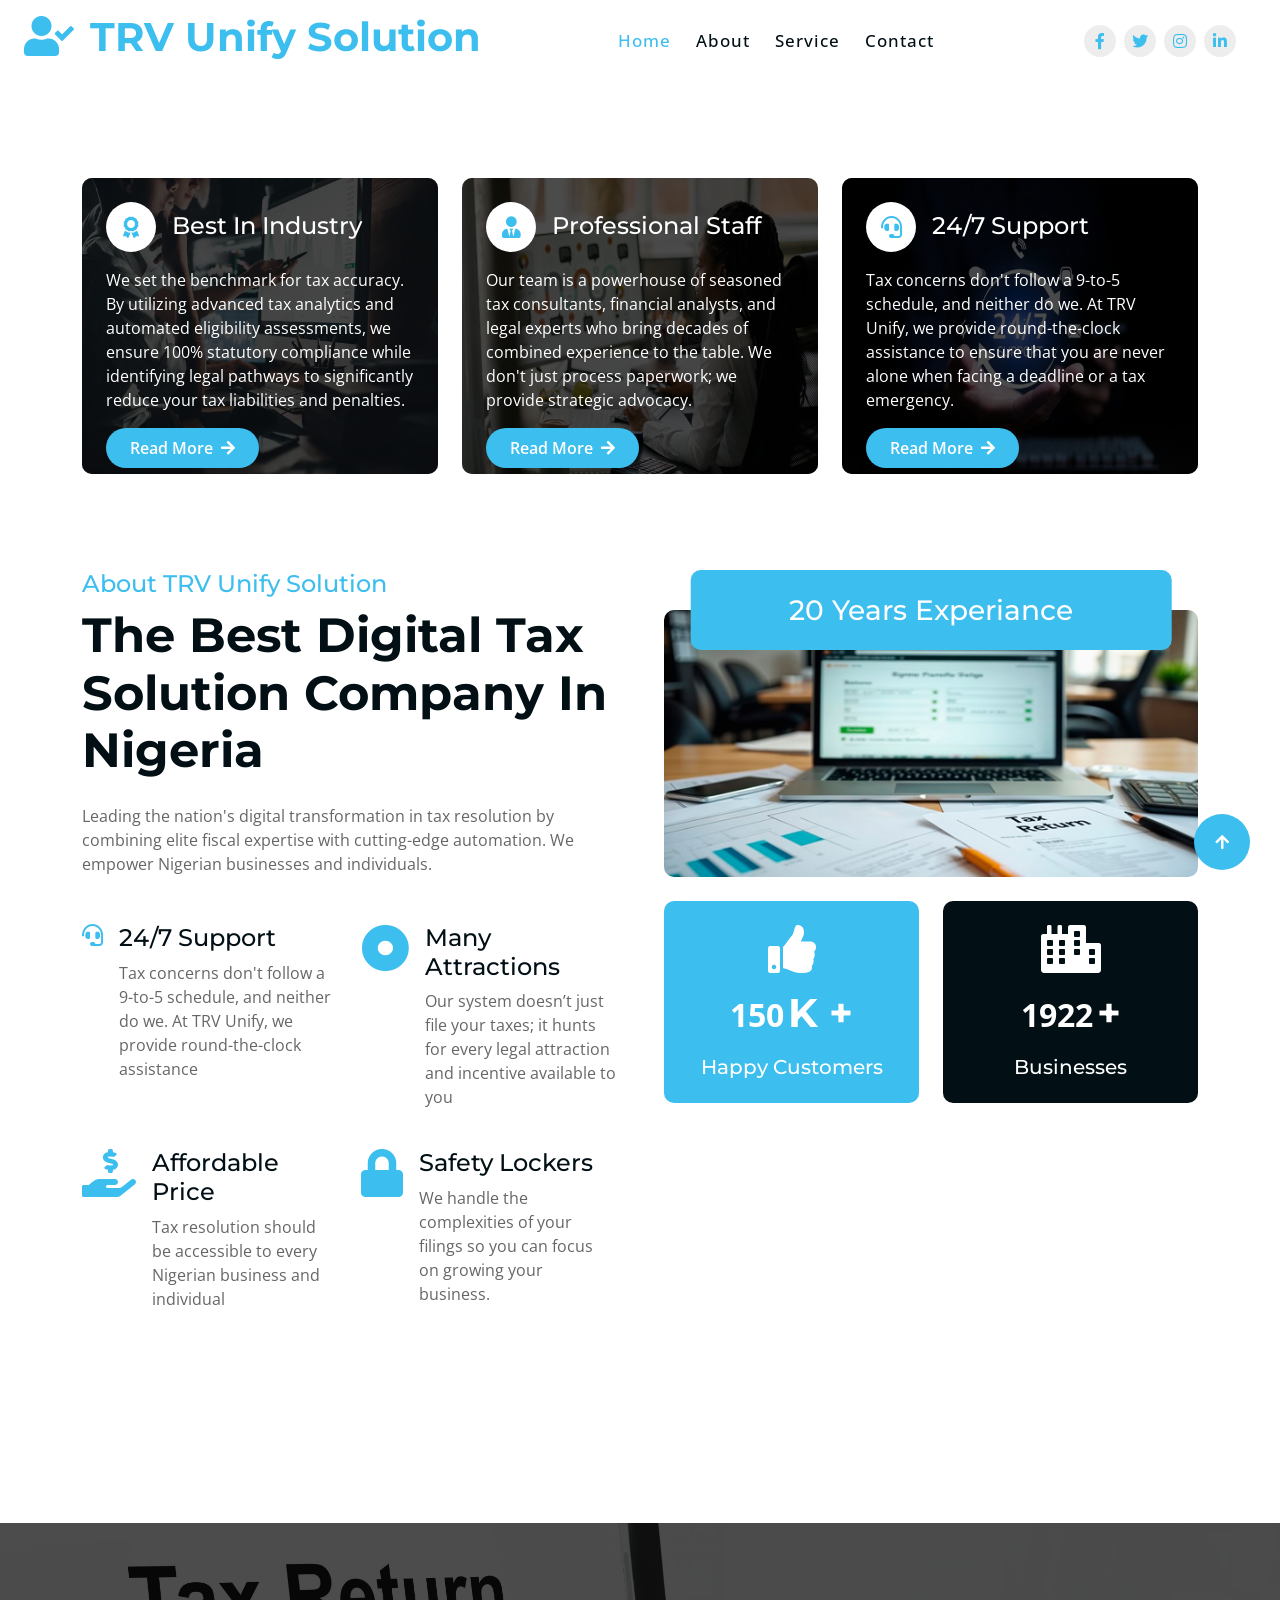
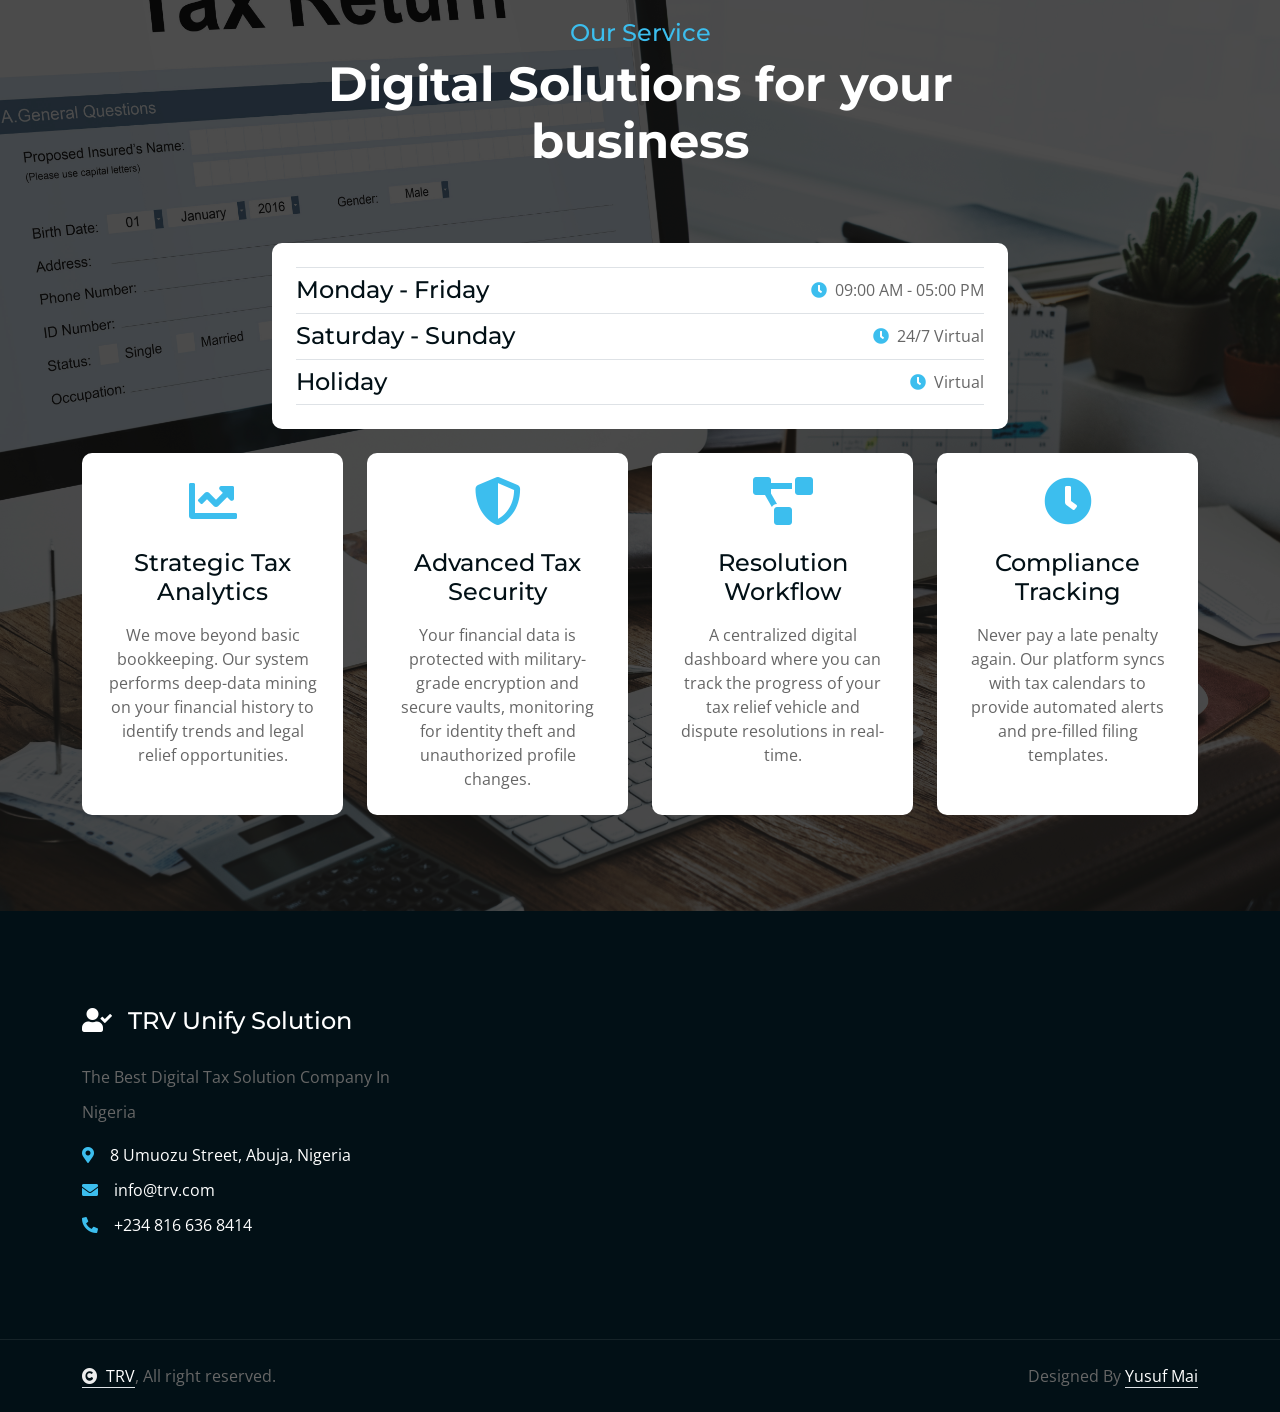
==== index.html @ 3bfb296d "Add files via upload" ====
<!DOCTYPE html>
<html lang="en">

    <head>
        <meta charset="utf-8">
        <title>TRV UNIFY SOLUTION</title>
        <meta content="width=device-width, initial-scale=1.0" name="viewport">
        <meta content="Yusuf Mai Assignment" name="keywords">
        <meta content="Yusuf Mai Assignment" name="description">

        <!-- Google Web Fonts -->
        <link rel="preconnect" href="https://fonts.googleapis.com">
        <link rel="preconnect" href="https://fonts.gstatic.com" crossorigin>
        <link href="https://fonts.googleapis.com/css2?family=Montserrat:ital,wght@0,100..900;1,100..900&family=Open+Sans:ital,wdth,wght@0,75..100,300..800;1,75..100,300..800&display=swap" rel="stylesheet"> 

        <!-- Icon Font Stylesheet -->
        <link rel="stylesheet" href="https://use.fontawesome.com/releases/v5.15.4/css/all.css"/>
        <link href="https://cdn.jsdelivr.net/npm/bootstrap-icons@1.4.1/font/bootstrap-icons.css" rel="stylesheet">

        <!-- Libraries Stylesheet -->
        <link href="lib/animate/animate.min.css" rel="stylesheet">
        <link href="lib/lightbox/css/lightbox.min.css" rel="stylesheet">
        <link href="lib/owlcarousel/assets/owl.carousel.min.css" rel="stylesheet">


        <!-- Customized Bootstrap Stylesheet -->
        <link href="css/bootstrap.min.css" rel="stylesheet">

        <!-- Template Stylesheet -->
        <link href="css/style.css" rel="stylesheet">
    </head>

    <body>

        <!-- Spinner Start -->
        <div id="spinner" class="show bg-white position-fixed translate-middle w-100 vh-100 top-50 start-50 d-flex align-items-center justify-content-center">
            <div class="spinner-border text-primary" style="width: 3rem; height: 3rem;" role="status">
                <span class="sr-only">Loading...</span>
            </div>
        </div>
        <!-- Spinner End -->

        <!-- Navbar & Hero Start -->
        <div class="container-fluid nav-bar sticky-top px-4 py-2 py-lg-0">
            <nav class="navbar navbar-expand-lg navbar-light">
                <a href="" class="navbar-brand p-0">
                    <h1 class="display-6 text-primary">
                <i class="fas fa-user-check me-3"></i>TRV Unify Solution
                </h1>
                    <!-- <img src="img/logo.png" alt="Logo"> -->
                </a>
                <button class="navbar-toggler" type="button" data-bs-toggle="collapse" data-bs-target="#navbarCollapse">
                    <span class="fa fa-bars"></span>
                </button>
                <div class="collapse navbar-collapse" id="navbarCollapse">
                    <div class="collapse navbar-collapse" id="navbarCollapse">
                    <div class="navbar-nav mx-auto py-0">
                        <a href="index.html" class="nav-item nav-link active">Home</a>
                        <a href="about.html" class="nav-item nav-link">About</a>
                        <a href="service.html" class="nav-item nav-link">Service</a>
                        <a href="contact.html" class="nav-item nav-link">Contact</a>
                    </div>
                    <div class="team-icon d-none d-xl-flex justify-content-center me-3">
                        <a class="btn btn-square btn-light rounded-circle mx-1" href=""><i class="fab fa-facebook-f"></i></a>
                        <a class="btn btn-square btn-light rounded-circle mx-1" href=""><i class="fab fa-twitter"></i></a>
                        <a class="btn btn-square btn-light rounded-circle mx-1" href=""><i class="fab fa-instagram"></i></a>
                        <a class="btn btn-square btn-light rounded-circle mx-1" href=""><i class="fab fa-linkedin-in"></i></a>
                    </div>
                </div>
            </nav>
        </div>
        <!-- Navbar & Hero End -->

        <!-- Carousel Start -->
        <div class="header-carousel owl-carousel">
            <div class="header-carousel-item">
                <img src="img/carousel-1.avif" class="img-fluid w-100" alt="Image">
                <div class="carousel-caption">
                    <div class="container align-items-center py-4">
                        <div class="row g-5 align-items-center">
                            <div class="col-xl-7 fadeInLeft animated" data-animation="fadeInLeft" data-delay="1s" style="animation-delay: 1s;">
                                <div class="text-start">
                                    <h4 class="text-primary text-uppercase fw-bold mb-4">Welcome To TRV Unify Solution</h4>
                                    <h1 class="display-4 text-uppercase text-white mb-4">The Best Digital Tax Solution Company In Nigeria</h1>
                                    <div class="d-flex flex-shrink-0">
                                        <a class="btn btn-primary rounded-pill text-white py-3 px-5" href="#">Get Started</a>
                                    </div>
                                </div>
                            </div>
                            <div class="col-xl-5 fadeInRight animated" data-animation="fadeInRight" data-delay="1s" style="animation-delay: 1s;">
                                <div class="ticket-form p-5">
                                    <h2 class="text-dark text-uppercase mb-4">Contact Us Now</h2>
                                    <form>
                                        <div class="row g-4">
                                            <div class="col-12">
                                                <input type="text" class="form-control border-0 py-2" id="name" placeholder="Your Name">
                                            </div>
                                            <div class="col-12 col-xl-6">
                                                <input type="email" class="form-control border-0 py-2" id="email" placeholder="Your Email">
                                            </div>
                                            <div class="col-12 col-xl-6">
                                                <input type="phone" class="form-control border-0 py-2" id="phone" placeholder="Phone">
                                            </div>
                                            <div class="col-12">
                                                <select class="form-select border-0 py-2" aria-label="Default select example">
                                                    <option selected>Select Packages</option>
                                                    <option value="1">Compliance Starter</option>
                                                    <option value="2">Security & Strategy</option>
                                                    <option value="3">Unify Integrated</option>
                                                </select>
                                            </div>
                                            <div class="col-12">
                                                <input type="number" class="form-control border-0 py-2" id="number" placeholder="Guest">
                                            </div>
                                            <div class="col-12">
                                                <button type="button" class="btn btn-primary w-100 py-2 px-5">Send</button>
                                            </div>
                                        </div>
                                    </form>
                                </div>
                            </div> 
                        </div>
                    </div>
                </div>
            </div>
            <div class="header-carousel-item">
                <img src="img/carousel-2.jpg" class="img-fluid w-100" alt="Image">
                <div class="carousel-caption">
                    <div class="container py-4">
                        <div class="row g-5 align-items-center">
                            <div class="col-xl-7 fadeInLeft animated" data-animation="fadeInLeft" data-delay="5s" style="animation-delay: 5s;">
                                <div class="text-start">
                                    <h4 class="text-primary text-uppercase fw-bold mb-4">Welcome To TRV Unify Solution</h4>
                                    <h1 class="display-4 text-uppercase text-white mb-4">The Best Digital Tax Solution Company In Nigeria</h1>
                                    <div class="d-flex flex-shrink-0">
                                        <a class="btn btn-primary rounded-pill text-white py-3 px-5" href="#">Get Started</a>
                                    </div>
                                </div>
                            </div>
                            <div class="col-xl-5 fadeInRight animated" data-animation="fadeInRight" data-delay="1s" style="animation-delay: 1s;">
                                <div class="ticket-form p-5">
                                    <h2 class="text-dark text-uppercase mb-4">Contact Us Now</h2>
                                    <form>
                                        <div class="row g-4">
                                            <div class="col-12">
                                                <input type="text" class="form-control border-0 py-2" id="name" placeholder="Your Name">
                                            </div>
                                            <div class="col-12 col-xl-6">
                                                <input type="email" class="form-control border-0 py-2" id="email" placeholder="Your Email">
                                            </div>
                                            <div class="col-12 col-xl-6">
                                                <input type="phone" class="form-control border-0 py-2" id="phone" placeholder="Phone">
                                            </div>
                                            <div class="col-12">
                                                <select class="form-select border-0 py-2" aria-label="Default select example">
                                                    <option selected>Select Packages</option>
                                                    <option value="1">Compliance Starter</option>
                                                    <option value="2">Security & Strategy</option>
                                                    <option value="3">Unify Integrated</option>
                                                </select>
                                            </div>
                                            <div class="col-12">
                                                <input type="number" class="form-control border-0 py-2" id="number" placeholder="Guest">
                                            </div>
                                            <div class="col-12">
                                                <button type="button" class="btn btn-primary w-100 py-2 px-5">Send</button>
                                            </div>
                                        </div>
                                    </form>
                                </div>
                            </div>  
                        </div>
                    </div>
                </div>
            </div>
        </div>
        <!-- Carousel End -->


        <!-- Feature Start -->
        <div class="container-fluid feature py-5">
            <div class="container py-5">
                <div class="row g-4">
                    <div class="col-lg-4 wow fadeInUp" data-wow-delay="0.2s">
                        <div class="feature-item">
                            <img src="img/tttt.png" class="img-fluid rounded w-100" alt="Image">
                            <div class="feature-content p-4">
                                <div class="feature-content-inner">
    <div class="d-flex align-items-center mb-3">
        <div class="bg-white rounded-circle d-flex align-items-center justify-content-center me-3" style="width: 50px; height: 50px; flex-shrink: 0;">
            <i class="fa fa-award text-primary fa-lg"></i>
        </div>
        <h4 class="text-white mb-0">Best In Industry</h4>
    </div>

    <p class="text-white">
        We set the benchmark for tax accuracy. By utilizing advanced tax analytics and automated eligibility assessments, we ensure 100% statutory compliance while identifying legal pathways to significantly reduce your tax liabilities and penalties.
    </p>
    
    <a href="#" class="btn btn-primary rounded-pill py-2 px-4">Read More <i class="fa fa-arrow-right ms-1"></i></a>
</div>
                            </div>

                        </div>
                    </div>
                    <div class="col-lg-4 wow fadeInUp" data-wow-delay="0.4s">
                        <div class="feature-item">
                            <img src="img/feature-2.png" class="img-fluid rounded w-100" alt="Image">
                            <div class="feature-content p-4">
                                <div class="feature-content-inner">
    <div class="d-flex align-items-center mb-3">
        <div class="bg-white rounded-circle d-flex align-items-center justify-content-center me-3" style="width: 50px; height: 50px; flex-shrink: 0;">
            <i class="fa fa-user-tie text-primary fa-lg"></i>
        </div>
        <h4 class="text-white mb-0">Professional Staff</h4>
    </div>

    <p class="text-white">
        Our team is a powerhouse of seasoned tax consultants, financial analysts, and legal experts who bring decades of combined experience to the table. We don't just process paperwork; we provide strategic advocacy.
    </p>

    <a href="#" class="btn btn-primary rounded-pill py-2 px-4">Read More <i class="fa fa-arrow-right ms-1"></i></a>
</div>
                            </div>

                        </div>
                    </div>
                    <div class="col-lg-4 wow fadeInUp" data-wow-delay="0.6s">
                        <div class="feature-item">
                            <img src="img/feature-3.jpg" class="img-fluid rounded w-100" alt="Image">
                            <div class="feature-content p-4">
                                <div class="feature-content-inner">
    <div class="d-flex align-items-center mb-3">
        <div class="bg-white rounded-circle d-flex align-items-center justify-content-center me-3" style="width: 50px; height: 50px; flex-shrink: 0;">
            <i class="fa fa-headset text-primary fa-lg"></i>
        </div>
        <h4 class="text-white mb-0">24/7 Support</h4>
    </div>

    <p class="text-white">
        Tax concerns don't follow a 9-to-5 schedule, and neither do we. At TRV Unify, we provide round-the-clock assistance to ensure that you are never alone when facing a deadline or a tax emergency.
    </p>

    <a href="#" class="btn btn-primary rounded-pill py-2 px-4">Read More <i class="fa fa-arrow-right ms-1"></i></a>
</div>
                            </div>

                        </div>
                    </div>
                </div>
            </div>
        </div>
        <!-- Feature End -->

        <!-- About Start -->
        <div class="container-fluid about pb-5">
            <div class="container pb-5">
                <div class="row g-5">
                    <div class="col-xl-6 wow fadeInUp" data-wow-delay="0.2s">
                        <div>
                            <h4 class="text-primary">About TRV Unify Solution</h4>
                            <h1 class="display-5 mb-4">The Best Digital Tax Solution Company In Nigeria</h1>
                            <p class="mb-5">Leading the nation's digital transformation in tax resolution by combining elite fiscal expertise with cutting-edge automation. We empower Nigerian businesses and individuals.
                            <div class="row g-4">
                                <div class="col-md-6">
                                    <div class="d-flex">
                                        <div class="me-3"><i class="fa fa-headset text-primary fa-lg"></i></div>
                                        <div>
                                            <h4>24/7 Support</h4>
                                            <p>Tax concerns don't follow a 9-to-5 schedule, and neither do we. At TRV Unify, we provide round-the-clock assistance</p>
                                        </div>
                                    </div>
                                </div>
                                <div class="col-md-6">
                                    <div class="d-flex">
                                        <div class="me-3"><i class="fas fa-dot-circle fa-3x text-primary"></i></div>
                                        <div>
                                            <h4>Many Attractions</h4>
                                            <p>Our system doesn’t just file your taxes; it hunts for every legal attraction and incentive available to you</p>
                                        </div>
                                    </div>
                                </div>
                                <div class="col-md-6">
                                    <div class="d-flex">
                                        <div class="me-3"><i class="fas fa-hand-holding-usd fa-3x text-primary"></i></div>
                                        <div>
                                            <h4>Affordable Price</h4>
                                            <p>Tax resolution should be accessible to every Nigerian business and individual</p>
                                        </div>
                                    </div>
                                </div>
                                <div class="col-md-6">
                                    <div class="d-flex">
                                        <div class="me-3"><i class="fas fa-lock fa-3x text-primary"></i></div>
                                        <div>
                                            <h4>Safety Lockers</h4>
                                            <p>We handle the complexities of your filings so you can focus on growing your business.</p>
                                        </div>
                                    </div>
                                </div>
                            </div>
                        </div>
                    </div>
                    <div class="col-xl-6 wow fadeInUp" data-wow-delay="0.4s">
                        <div class="position-relative rounded">
                            <div class="rounded" style="margin-top: 40px;">
                                <div class="row g-0">
                                    <div class="col-lg-12">
                                        <div class="rounded mb-4">
                                            <img src="img/about.jpg" class="img-fluid rounded w-100" alt="">
                                        </div>
                                        <div class="row gx-4 gy-0">
                                            <div class="col-6">
                                                <div class="counter-item bg-primary rounded text-center p-4 h-100">
                                                    <div class="counter-item-icon mx-auto mb-3">
                                                        <i class="fas fa-thumbs-up fa-3x text-white"></i>
                                                    </div>
                                                    <div class="counter-counting mb-3">
                                                        <span class="text-white fs-2 fw-bold" data-toggle="counter-up">150</span>
                                                        <span class="h1 fw-bold text-white">K +</span>
                                                    </div>
                                                    <h5 class="text-white mb-0">Happy Customers</h5>
                                                </div>
                                            </div>
                                            <div class="col-6">
                                                <div class="counter-item bg-dark rounded text-center p-4 h-100">
                                                    <div class="counter-item-icon mx-auto mb-3">
                                                        <i class="fas fa-city fa-3x text-white"></i>
                                                    </div>
                                                    <div class="counter-counting mb-3">
                                                        <span class="text-white fs-2 fw-bold" data-toggle="counter-up">1922</span>
                                                        <span class="h1 fw-bold text-white"> +</span>
                                                    </div>
                                                    <h5 class="text-white mb-0">Businesses</h5>
                                                </div>
                                            </div>
                                        </div>
                                    </div>
                                </div>
                            </div>
                            <div class="rounded bg-primary p-4 position-absolute d-flex justify-content-center" style="width: 90%; height: 80px; top: -40px; left: 50%; transform: translateX(-50%);">
                                <h3 class="mb-0 text-white">20 Years Experiance</h3>
                            </div>
                        </div>
                    </div>
                </div>
            </div>
        </div>
        <!-- About End -->


        <!-- Service Start -->
        <div class="container-fluid service py-5" style="margin-top: 100px;">
            <div class="container service-section py-5">
                <div class="text-center mx-auto pb-5 wow fadeInUp" data-wow-delay="0.2s" style="max-width: 800px;">
                    <h4 class="text-primary">Our Service</h4>
                    <h1 class="display-5 text-white mb-4">Digital Solutions for your business
                    </p>
                </div>
                <div class="row g-4">
                    <div class="col-0 col-md-1 col-lg-2 col-xl-2"></div>
                    <div class="col-md-10 col-lg-8 col-xl-8 wow fadeInUp" data-wow-delay="0.2s">
                        <div class="service-days p-4">
                            <div class="py-2 border-bottom border-top d-flex align-items-center justify-content-between flex-wrap"><h4 class="mb-0 pb-2 pb-sm-0">Monday - Friday</h4> <p class="mb-0"><i class="fas fa-clock text-primary me-2"></i>09:00 AM - 05:00 PM</p></div>
                            <div class="py-2 border-bottom d-flex align-items-center justify-content-between flex-shrink-1 flex-wrap"><h4 class="mb-0 pb-2 pb-sm-0">Saturday - Sunday</h4> <p class="mb-0"><i class="fas fa-clock text-primary me-2"></i>24/7 Virtual</p></div>
                            <div class="py-2 border-bottom d-flex align-items-center justify-content-between flex-shrink-1 flex-wrap"><h4 class="mb-0">Holiday</h4> <p class="mb-0"><i class="fas fa-clock text-primary me-2"></i>Virtual</p></div>
                        </div>
                    </div>
                    <div class="col-0 col-md-1 col-lg-2 col-xl-2"></div>

                    <div class="col-md-6 col-lg-6 col-xl-3 wow fadeInUp" data-wow-delay="0.2s">
                        <div class="service-item p-4">
                            <div class="service-content">
                                <div class="mb-4">
                                    <i class="fa fa-chart-line fa-3x text-primary"></i>
                                </div>
                                <a href="#" class="h4 d-inline-block mb-3">Strategic Tax Analytics</a>
                                <p class="mb-0">We move beyond basic bookkeeping. Our system performs deep-data mining on your financial history to identify trends and legal relief opportunities.
                                </p>
                            </div>
                        </div>
                    </div>
                    <div class="col-md-6 col-lg-6 col-xl-3 wow fadeInUp" data-wow-delay="0.4s">
                        <div class="service-item p-4">
                            <div class="service-content">
                                <div class="mb-4">
                                    <i class="fa fa-shield-alt fa-3x text-primary"></i>
                                </div>
                                <a href="#" class="h4 d-inline-block mb-3">Advanced Tax Security</a>
                                <p class="mb-0">Your financial data is protected with military-grade encryption and secure vaults, monitoring for identity theft and unauthorized profile changes.
                                </p>
                            </div>
                        </div>
                    </div>
                    <div class="col-md-6 col-lg-6 col-xl-3 wow fadeInUp" data-wow-delay="0.6s">
                        <div class="service-item p-4">
                            <div class="service-content">
                                <div class="mb-4">
                                    <i class="fa fa-project-diagram fa-3x text-primary"></i>
                                </div>
                                <a href="#" class="h4 d-inline-block mb-3">Resolution Workflow</a>
                                <p class="mb-0">A centralized digital dashboard where you can track the progress of your tax relief vehicle and dispute resolutions in real-time.
                                </p>
                            </div>
                        </div>
                    </div>
                    <div class="col-md-6 col-lg-6 col-xl-3 wow fadeInUp" data-wow-delay="0.8s">
                        <div class="service-item p-4">
                            <div class="service-content">
                                <div class="mb-4">
                                    <i class="fa fa-clock fa-3x text-primary"></i>
                                </div>
                                <a href="#" class="h4 d-inline-block mb-3">Compliance Tracking</a>
                                <p class="mb-0">Never pay a late penalty again. Our platform syncs with tax calendars to provide automated alerts and pre-filled filing templates.
                                </p>
                            </div>
                        </div>
                    </div>
                </div>
            </div>
        </div>
        <!-- Service End -->
        
        <!-- Footer Start -->
        <div class="container-fluid footer py-5 wow fadeIn" data-wow-delay="0.2s">
            <div class="container py-5">
                <div class="row g-5">
                    <div class="col-md-6 col-lg-6 col-xl-4">
                        <div class="footer-item">
                            <a href="index.html" class="p-0">
                                <h4 class="text-white mb-4"><i class="fas fa-user-check me-3"></i>TRV Unify Solution</h4>
                                <!-- <img src="img/logo.png" alt="Logo"> -->
                            </a>
                            <p class="mb-2">The Best Digital Tax Solution Company In Nigeria</p>
                            <div class="d-flex align-items-center">
                                <i class="fas fa-map-marker-alt text-primary me-3"></i>
                                <p class="text-white mb-0">8 Umuozu Street, Abuja, Nigeria</p>
                            </div>
                            <div class="d-flex align-items-center">
                                <i class="fas fa-envelope text-primary me-3"></i>
                                <p class="text-white mb-0">info@trv.com</p>
                            </div>
                            <div class="d-flex align-items-center">
                                <i class="fa fa-phone-alt text-primary me-3"></i>
                                <p class="text-white mb-0">+234 816 636 8414</p>
                            </div>
                        </div>
                    </div>
                </div>
            </div>
        </div>
        <!-- Footer End -->
        
        <!-- Copyright Start -->
        <div class="container-fluid copyright py-4">
            <div class="container">
                <div class="row g-4 align-items-center">
                    <div class="col-md-6 text-center text-md-start mb-md-0">
                        <span class="text-body"><a href="https://trvunifysolutions.com.ng/" class="border-bottom text-white"><i class="fas fa-copyright text-light me-2"></i>TRV</a>, All right reserved.</span>
                    </div>
                    <div class="col-md-6 text-center text-md-end text-body">
                        Designed By <a class="border-bottom text-white" href="https://trvunifysolutions.com.ng/">Yusuf Mai</a>
                    </div>
                </div>
            </div>
        </div>
        <!-- Copyright End -->


        <!-- Back to Top -->
        <a href="#" class="btn btn-primary btn-lg-square rounded-circle back-to-top"><i class="fa fa-arrow-up"></i></a>   

        
    <!-- JavaScript Libraries -->
    <script src="https://ajax.googleapis.com/ajax/libs/jquery/3.6.4/jquery.min.js"></script>
    <script src="https://cdn.jsdelivr.net/npm/bootstrap@5.0.0/dist/js/bootstrap.bundle.min.js"></script>
    <script src="lib/wow/wow.min.js"></script>
    <script src="lib/easing/easing.min.js"></script>
    <script src="lib/waypoints/waypoints.min.js"></script>
    <script src="lib/counterup/counterup.min.js"></script>
    <script src="lib/lightbox/js/lightbox.min.js"></script>
    <script src="lib/owlcarousel/owl.carousel.min.js"></script>
    

    <!-- Template Javascript -->
    <script src="js/main.js"></script>
    </body>

</html>
---- css/style.css ----
/*** Spinner Start ***/
/*** Spinner ***/
#spinner {
    opacity: 0;
    visibility: hidden;
    transition: opacity .5s ease-out, visibility 0s linear .5s;
    z-index: 99999;
}

#spinner.show {
    transition: opacity .5s ease-out, visibility 0s linear 0s;
    visibility: visible;
    opacity: 1;
}
/*** Spinner End ***/

.back-to-top {
    position: fixed;
    right: 30px;
    bottom: 30px;
    transition: 0.5s;
    z-index: 99;
}

/*** Button Start ***/
.btn {
    font-weight: 600;
    transition: .5s;
}

.btn-square {
    width: 32px;
    height: 32px;
}

.btn-sm-square {
    width: 34px;
    height: 34px;
}

.btn-md-square {
    width: 44px;
    height: 44px;
}

.btn-lg-square {
    width: 56px;
    height: 56px;
}

.btn-xl-square {
    width: 66px;
    height: 66px;
}

.btn-square,
.btn-sm-square,
.btn-md-square,
.btn-lg-square,
.btn-xl-square {
    padding: 0;
    display: flex;
    align-items: center;
    justify-content: center;
    font-weight: normal;
}

.btn.btn-primary {
    color: var(--bs-white);
    border: none;
}

.btn.btn-primary:hover {
    background: var(--bs-dark);
}

.btn.btn-light {
    color: var(--bs-primary);
    border: none;
}

.btn.btn-light:hover {
    color: var(--bs-white);
    background: var(--bs-primary);
}

.btn.btn-dark {
    color: var(--bs-white);
    border: none;
}

.btn.btn-dark:hover {
    color: var(--bs-primary);
    background: var(--bs-light);
}

/*** Navbar Start ***/
.nav-bar {
    background: var(--bs-white);
}

.sticky-top {
    transition: 1s;
}

.navbar-light .navbar-nav .nav-link {
    position: relative;
    margin-right: 25px;
    padding: 35px 0;
    letter-spacing: 1px;
    color: var(--bs-dark);
    font-size: 17px;
    font-weight: 500;
    outline: none;
    transition: .5s;
}

.sticky-top .navbar-light .navbar-nav .nav-link {
    padding: 20px 0;
    color: var(--bs-dark);
}

.navbar-light .navbar-nav .nav-link:hover,
.navbar-light .navbar-nav .nav-link.active {
    color: var(--bs-primary);
}

.navbar-light .navbar-brand img {
    max-height: 60px;
    transition: .5s;
}

.sticky-top .navbar-light .navbar-brand img {
    max-height: 50px;
}

.navbar .dropdown-toggle::after {
    border: none;
    content: "\f107";
    font-family: "Font Awesome 5 Free";
    font-weight: 600;
    vertical-align: middle;
    margin-left: 8px;
}

.dropdown .dropdown-menu a:hover {
    background: var(--bs-primary);
    color: var(--bs-white);
}

.navbar .nav-item:hover .dropdown-menu {
    transform: rotateX(0deg);
    visibility: visible;
    margin-top: 8px !important;
    background: var(--bs-light);
    transition: .5s;
    opacity: 1;
}

@media (min-width: 992px) {
    .navbar .nav-item .dropdown-menu {
    display: block;
    visibility: hidden;
    top: 100%;
    transform: rotateX(-75deg);
    transform-origin: 0% 0%;
    border: 0;
    border-radius: 10px;
    margin-top: 8px !important;
    transition: .5s;
    opacity: 0;
    }
}

@media (max-width: 991px) {
    .navbar.navbar-expand-lg .navbar-toggler {
        padding: 8px 15px;
        border: 1px solid var(--bs-primary);
        color: var(--bs-primary);
    }

    .sticky-top .navbar-light .navbar-nav .nav-link {
        padding: 12px 0;
    }
}
/*** Navbar End ***/

/*** Carousel Hero Header Start ***/
.header-carousel .header-carousel-item img {
    object-fit: cover;
}


@media (min-width: 1200px) {
    .header-carousel .header-carousel-item,
    .header-carousel .header-carousel-item img {
        height: 700px;
    }
}

@media (max-width: 1199px) {
    .header-carousel .header-carousel-item,
    .header-carousel .header-carousel-item img {
        height: 1200px;
    }
}

.header-carousel .owl-nav .owl-prev {
    display: none;
}

.header-carousel .owl-nav .owl-next {
    position: absolute;
    width: 60px;
    height: 60px;
    bottom: -60px;
    right: 50%;
    transform: translateY(-50%);
    margin-right: -60px;
    border-radius: 60px;
    background: var(--bs-primary);
    color: var(--bs-white);
    font-size: 26px;
    display: flex;
    align-items: center;
    justify-content: center;
    transition: 0.5s;
}
.header-carousel .owl-nav .owl-next:hover {
    box-shadow: inset 0 0 100px 0 var(--bs-light);
    color: var(--bs-primary);
}

.header-carousel .owl-nav .owl-next i {
    position: relative;
    width: 100%;
    height: 100%;
    display: flex;
    align-items: center;
    justify-content: center;
    animation-name: carousel-next-btn;
    animation-duration: 4s;
    animation-delay: 1s;
    animation-iteration-count: infinite;
    transition: 1s;
}

@keyframes carousel-next-btn {
    0%  {margin-top: 35%;}
    50%  {margin-bottom: 70%;}
    100% {margin-top: 35%;}
}

.header-carousel .header-carousel-item .carousel-caption {
    position: absolute;
    width: 100%;
    height: 100%;
    left: 0;
    bottom: 0;
    background: rgba(0, 0, 0, .7);
    display: flex;
    align-items: center;
}

.carousel-caption .ticket-form {
    background: rgba(255, 255, 255, 0.4);
    border-radius: 10px;
}

.header-carousel .header-carousel-item img {
    animation-name: image-zoom;
    animation-duration: 10s;
    animation-delay: 1s;
    animation-iteration-count: infinite;
    animation-direction: alternate;
    transition: 1s;
}

@keyframes image-zoom {
    0%  {width: 100%; height: 100%;}

    25% {width: 115%; height: 115%;}

    50% {width: 130%; height: 130%;}

    75% {width: 120%; height: 120%;}

    100% {width: 100%; height: 100%;}
}
/*** Carousel Hero Header End ***/

/*** Single Page Hero Header Start ***/
.bg-breadcrumb {
    position: relative;
    overflow: hidden;
    background: linear-gradient(rgba(0, 0, 0, 0.7), rgba(0, 0, 0, 0.7)), url(../img/carousel-1.jpg);
    background-position: center center;
    background-repeat: no-repeat;
    background-size: cover;
    padding: 60px 0 60px 0;
    transition: 0.5s;
}

.bg-breadcrumb .breadcrumb {
    position: relative;
}

.bg-breadcrumb .breadcrumb .breadcrumb-item a {
    color: var(--bs-white);
}
/*** Single Page Hero Header End ***/


/*** Feature Start ***/
.feature .feature-item {
    position: relative;
    border-radius: 10px;
    background: var(--bs-light);
}

.feature-item .feature-content {
    position: absolute;
    width: 100%; 
    height: 100%; 
    bottom: 0; 
    left: 0;
    margin-top: 0;
    margin-right: 0; 
    background: rgba(0, 0, 0, 0.7); 
    border-radius: 10px;
    z-index: 2;
}

.feature-item .feature-content .feature-content-inner {
    position: relative;
    z-index: 5;
}
/*** Feature End ***/


/*** Service Start ***/
.service {
    position: relative;
    overflow: hidden;
    background-image: url(../img/carousel-1.jpg);
    background-position: center center;
    background-repeat: no-repeat;
    background-size: cover;
}

.service::before {
    content: "";
    width: 100%;
    height: 100%;
    position: absolute;
    top: 0;
    left: 0;
    background: rgba(0, 0, 0, .7);
    z-index: 1;
}

.service .service-section {
    position: relative;
    z-index: 5;
}

.service .service-days {
    border-radius: 10px;
    background: var(--bs-white);
}

.service .service-item {
    position: relative;
    height: 100%;
    text-align: center;
    border-radius: 10px;
    background: var(--bs-white);
    z-index: 1;
}

.service .service-item::after {
    content: "";
    position: absolute;
    width: 100%;
    height: 0;
    bottom: 0;
    left: 0;
    border-radius: 10px;
    background: var(--bs-primary);
    transition: 0.5s;
    z-index: 2;
}

.service .service-item:hover:after {
    height: 100%;
}

.service .service-item i {
    color: var(--bs-primary);
    transition: 0.5s;
}

.service .service-item:hover i {
    color: var(--bs-white);
}

.service .service-item .service-content {
    position: relative;
    z-index: 3;
}

.service .service-item .service-content p {
    transition: 0.5s;
}

.service .service-item:hover .service-content p {
    color: var(--bs-white);
}

.service .service-item .service-content a.h4 {
    transition: 0.5s;
}

.service .service-item:hover .service-content a.h4:hover {
    color: var(--bs-white);
}
/*** Service End ***/


/*** Blog Start ***/
.blog .blog-item {
    border-radius: 10px;
}

.blog .blog-item .blog-img {
    position: relative;
    overflow: hidden;
    border-top-left-radius: 10px;
    border-top-right-radius: 10px;
    transition: 0.5s;
}

.blog .blog-item .blog-img img {
    transition: 0.5s;
}

.blog .blog-item:hover .blog-img img {
    transform: scale(1.2);
}

.blog .blog-item .blog-img::after {
    content: "";
    position: absolute;
    width: 100%;
    height: 100%;
    top: 0;
    left: 0;
    border-top-left-radius: 10px;
    border-top-right-radius: 10px;
    background: rgba(0, 0, 0, .3);
    z-index: 1;
}

.blog .blog-item .blog-img .blog-category {
    position: absolute;
    top: 25px;
    left: 25px;
    border-radius: 10px;
    color: var(--bs-white);
    background: var(--bs-primary);
    z-index: 5;
}

.blog .blog-item .blog-img .blog-date {
    position: absolute;
    bottom: 25px;
    left: 25px;
    color: var(--bs-white);
    z-index: 5;
}

.blog .blog-item .blog-content {
    border-bottom-left-radius: 10px;
    border-bottom-right-radius: 10px;
    background: var(--bs-light);
}
/*** Blog End ***/

/*** Team Start ***/
.team .team-item {
    position: relative;
    background: var(--bs-primary);
    border-radius: 10px;
}

.team .team-item::after {
    content: "";
    position: absolute;
    width: 100%;
    height: 0;
    top: 0;
    left: 0;
    border-radius: 10px;
    background: var(--bs-dark);
    transition: 0.5s;
    z-index: 1;
}

.team .team-item:hover:after {
    height: 100%;
}

.team .team-item .team-content {
    position: relative;
    text-align: center;
    z-index: 2;
}

.team .team-item .team-content .team-icon {
    background: var(--bs-light);
    border-radius: 10px;
    display: flex;
    display: inline-flex;
}

.team .team-item .team-content h4,
.team .team-item .team-content p {
    transition: 0.5s;
}

.team .team-item:hover .team-content h4 {
    color: var(--bs-primary);
}

.team .team-item .team-content p {
    color: var(--bs-white);
    transition: 0.5s;
}

.team .team-item:hover .team-content p {
    color: var(--bs-body);
}
/*** Team End ***/


/*** Footer Start ***/
.footer {
    background: var(--bs-dark);
}

.footer .footer-item {
    display: flex;
    flex-direction: column;
}

.footer .footer-item a {
    line-height: 35px;
    color: var(--bs-body);
    transition: 0.5s;
}

.footer .footer-item p {
    line-height: 35px;
}

.footer .footer-item a:hover {
    color: var(--bs-primary);
}

.footer .footer-item .footer-btn a,
.footer .footer-item .footer-btn a i {
    transition: 0.5s;
}

.footer .footer-item .footer-btn a:hover {
    background: var(--bs-white);
}

.footer .footer-item .footer-btn a:hover i {
    color: var(--bs-primary);
}

.footer .footer-item .opening-date {
    border-bottom: 1px solid rgba(255, 255, 255, .08);
}

.footer .footer-item .opening-date .opening-clock {
    display: flex;
    align-items: center;
    line-height: 35px;
}
/*** Footer End ***/

/*** copyright Start ***/
.copyright {
    border-top: 1px solid rgba(255, 255, 255, 0.08);
    background: var(--bs-dark);
}
/*** copyright end ***/
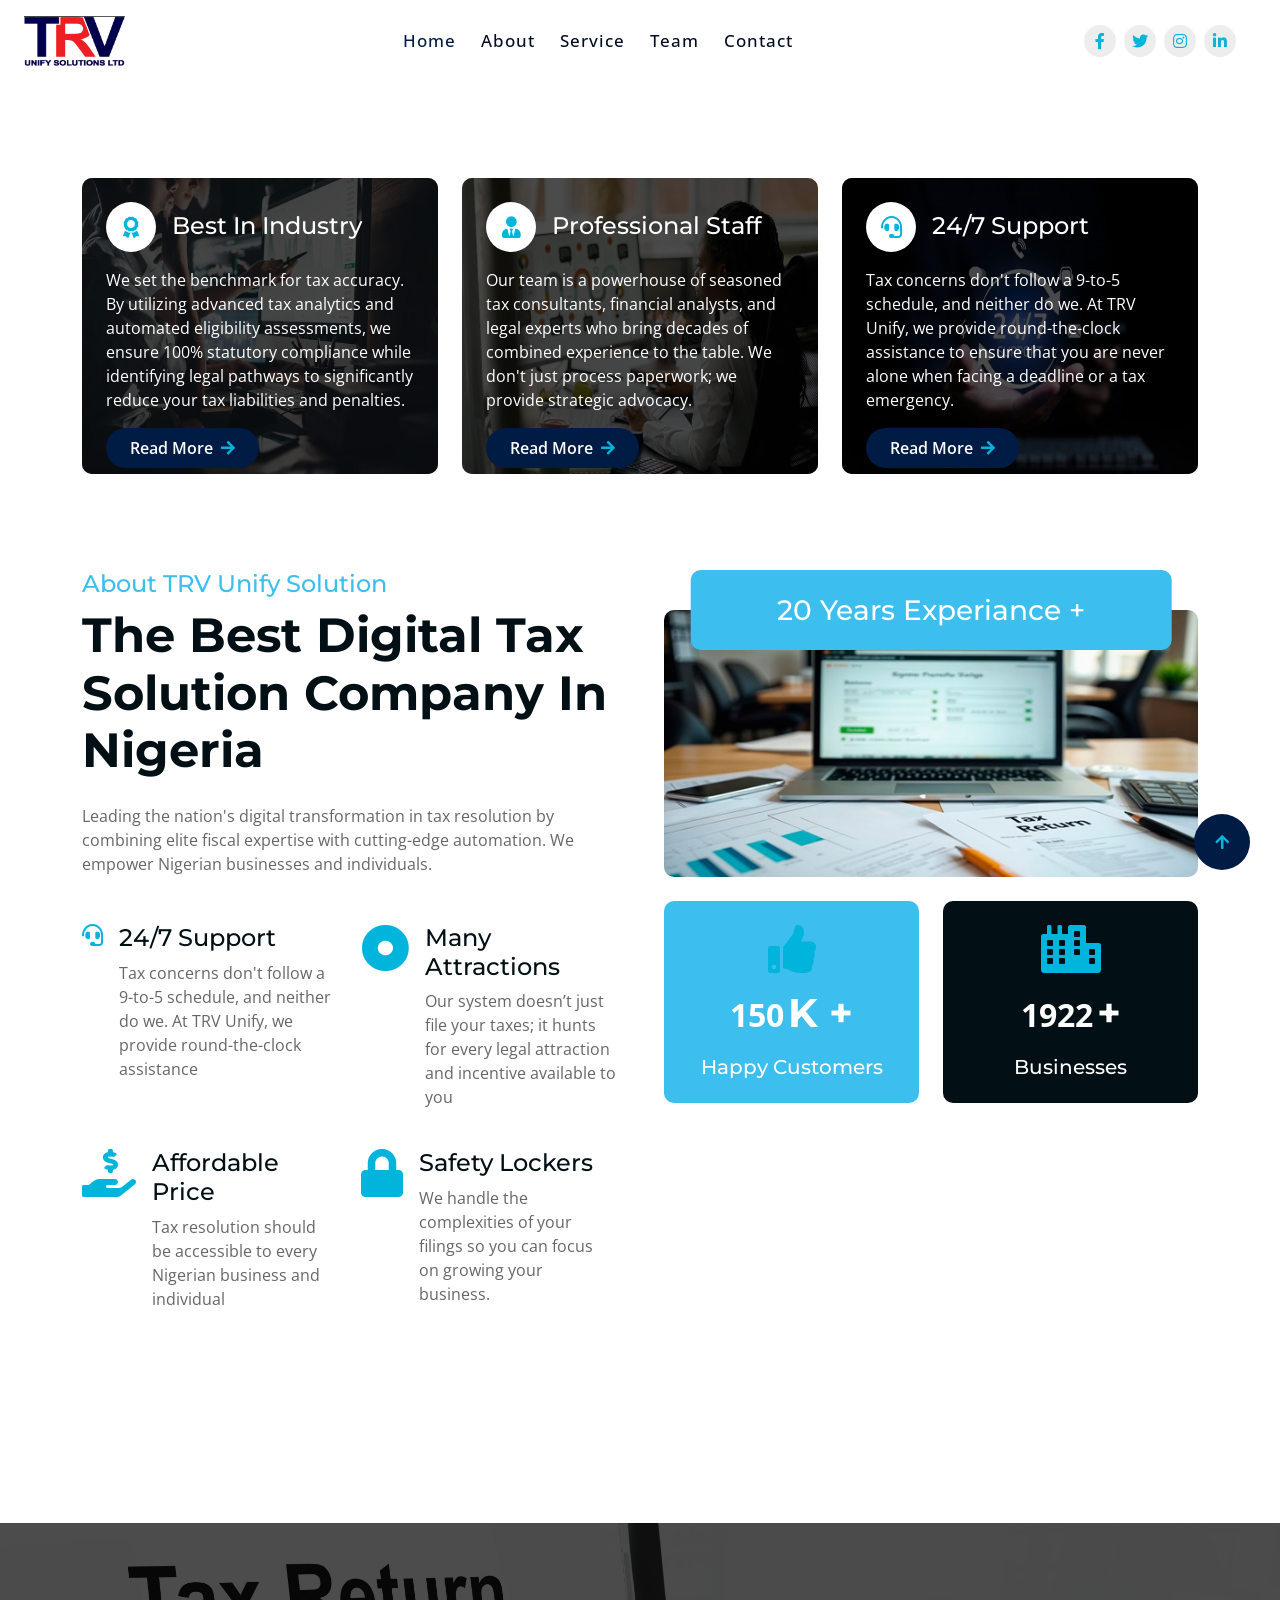
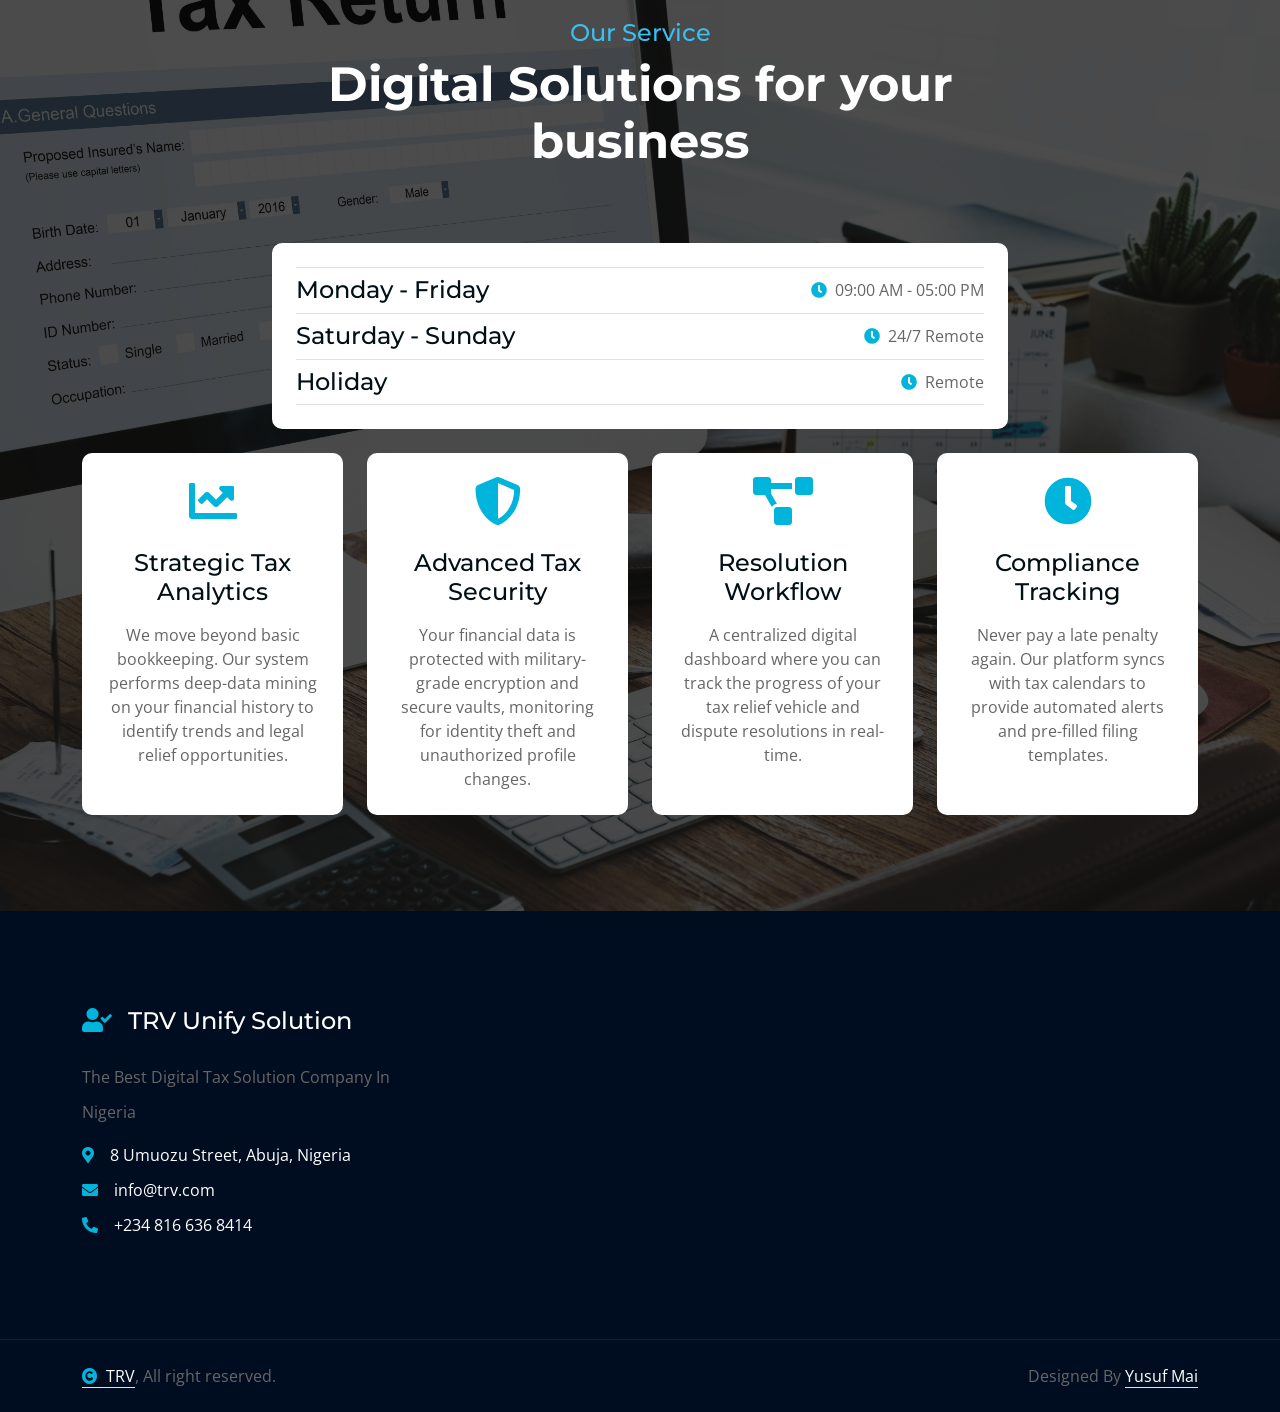
==== commit fcaa962d: "complete team page update and styling" ====
--- a/index.html
+++ b/index.html
@@ -1,489 +1,422 @@
-<!DOCTYPE html>
-<html lang="en">
-
-    <head>
-        <meta charset="utf-8">
-        <title>TRV UNIFY SOLUTION</title>
-        <meta content="width=device-width, initial-scale=1.0" name="viewport">
-        <meta content="Yusuf Mai Assignment" name="keywords">
-        <meta content="Yusuf Mai Assignment" name="description">
-
-        <!-- Google Web Fonts -->
-        <link rel="preconnect" href="https://fonts.googleapis.com">
-        <link rel="preconnect" href="https://fonts.gstatic.com" crossorigin>
-        <link href="https://fonts.googleapis.com/css2?family=Montserrat:ital,wght@0,100..900;1,100..900&family=Open+Sans:ital,wdth,wght@0,75..100,300..800;1,75..100,300..800&display=swap" rel="stylesheet"> 
-
-        <!-- Icon Font Stylesheet -->
-        <link rel="stylesheet" href="https://use.fontawesome.com/releases/v5.15.4/css/all.css"/>
-        <link href="https://cdn.jsdelivr.net/npm/bootstrap-icons@1.4.1/font/bootstrap-icons.css" rel="stylesheet">
-
-        <!-- Libraries Stylesheet -->
-        <link href="lib/animate/animate.min.css" rel="stylesheet">
-        <link href="lib/lightbox/css/lightbox.min.css" rel="stylesheet">
-        <link href="lib/owlcarousel/assets/owl.carousel.min.css" rel="stylesheet">
-
-
-        <!-- Customized Bootstrap Stylesheet -->
-        <link href="css/bootstrap.min.css" rel="stylesheet">
-
-        <!-- Template Stylesheet -->
-        <link href="css/style.css" rel="stylesheet">
-    </head>
-
-    <body>
-
-        <!-- Spinner Start -->
-        <div id="spinner" class="show bg-white position-fixed translate-middle w-100 vh-100 top-50 start-50 d-flex align-items-center justify-content-center">
-            <div class="spinner-border text-primary" style="width: 3rem; height: 3rem;" role="status">
-                <span class="sr-only">Loading...</span>
-            </div>
-        </div>
-        <!-- Spinner End -->
-
-        <!-- Navbar & Hero Start -->
-        <div class="container-fluid nav-bar sticky-top px-4 py-2 py-lg-0">
-            <nav class="navbar navbar-expand-lg navbar-light">
-                <a href="" class="navbar-brand p-0">
-                    <h1 class="display-6 text-primary">
-                <i class="fas fa-user-check me-3"></i>TRV Unify Solution
-                </h1>
-                    <!-- <img src="img/logo.png" alt="Logo"> -->
-                </a>
-                <button class="navbar-toggler" type="button" data-bs-toggle="collapse" data-bs-target="#navbarCollapse">
-                    <span class="fa fa-bars"></span>
-                </button>
-                <div class="collapse navbar-collapse" id="navbarCollapse">
-                    <div class="collapse navbar-collapse" id="navbarCollapse">
-                    <div class="navbar-nav mx-auto py-0">
-                        <a href="index.html" class="nav-item nav-link active">Home</a>
-                        <a href="about.html" class="nav-item nav-link">About</a>
-                        <a href="service.html" class="nav-item nav-link">Service</a>
-                        <a href="contact.html" class="nav-item nav-link">Contact</a>
-                    </div>
-                    <div class="team-icon d-none d-xl-flex justify-content-center me-3">
-                        <a class="btn btn-square btn-light rounded-circle mx-1" href=""><i class="fab fa-facebook-f"></i></a>
-                        <a class="btn btn-square btn-light rounded-circle mx-1" href=""><i class="fab fa-twitter"></i></a>
-                        <a class="btn btn-square btn-light rounded-circle mx-1" href=""><i class="fab fa-instagram"></i></a>
-                        <a class="btn btn-square btn-light rounded-circle mx-1" href=""><i class="fab fa-linkedin-in"></i></a>
-                    </div>
-                </div>
-            </nav>
-        </div>
-        <!-- Navbar & Hero End -->
-
-        <!-- Carousel Start -->
-        <div class="header-carousel owl-carousel">
-            <div class="header-carousel-item">
-                <img src="img/carousel-1.avif" class="img-fluid w-100" alt="Image">
-                <div class="carousel-caption">
-                    <div class="container align-items-center py-4">
-                        <div class="row g-5 align-items-center">
-                            <div class="col-xl-7 fadeInLeft animated" data-animation="fadeInLeft" data-delay="1s" style="animation-delay: 1s;">
-                                <div class="text-start">
-                                    <h4 class="text-primary text-uppercase fw-bold mb-4">Welcome To TRV Unify Solution</h4>
-                                    <h1 class="display-4 text-uppercase text-white mb-4">The Best Digital Tax Solution Company In Nigeria</h1>
-                                    <div class="d-flex flex-shrink-0">
-                                        <a class="btn btn-primary rounded-pill text-white py-3 px-5" href="#">Get Started</a>
-                                    </div>
-                                </div>
-                            </div>
-                            <div class="col-xl-5 fadeInRight animated" data-animation="fadeInRight" data-delay="1s" style="animation-delay: 1s;">
-                                <div class="ticket-form p-5">
-                                    <h2 class="text-dark text-uppercase mb-4">Contact Us Now</h2>
-                                    <form>
-                                        <div class="row g-4">
-                                            <div class="col-12">
-                                                <input type="text" class="form-control border-0 py-2" id="name" placeholder="Your Name">
-                                            </div>
-                                            <div class="col-12 col-xl-6">
-                                                <input type="email" class="form-control border-0 py-2" id="email" placeholder="Your Email">
-                                            </div>
-                                            <div class="col-12 col-xl-6">
-                                                <input type="phone" class="form-control border-0 py-2" id="phone" placeholder="Phone">
-                                            </div>
-                                            <div class="col-12">
-                                                <select class="form-select border-0 py-2" aria-label="Default select example">
-                                                    <option selected>Select Packages</option>
-                                                    <option value="1">Compliance Starter</option>
-                                                    <option value="2">Security & Strategy</option>
-                                                    <option value="3">Unify Integrated</option>
-                                                </select>
-                                            </div>
-                                            <div class="col-12">
-                                                <input type="number" class="form-control border-0 py-2" id="number" placeholder="Guest">
-                                            </div>
-                                            <div class="col-12">
-                                                <button type="button" class="btn btn-primary w-100 py-2 px-5">Send</button>
-                                            </div>
-                                        </div>
-                                    </form>
-                                </div>
-                            </div> 
-                        </div>
-                    </div>
-                </div>
-            </div>
-            <div class="header-carousel-item">
-                <img src="img/carousel-2.jpg" class="img-fluid w-100" alt="Image">
-                <div class="carousel-caption">
-                    <div class="container py-4">
-                        <div class="row g-5 align-items-center">
-                            <div class="col-xl-7 fadeInLeft animated" data-animation="fadeInLeft" data-delay="5s" style="animation-delay: 5s;">
-                                <div class="text-start">
-                                    <h4 class="text-primary text-uppercase fw-bold mb-4">Welcome To TRV Unify Solution</h4>
-                                    <h1 class="display-4 text-uppercase text-white mb-4">The Best Digital Tax Solution Company In Nigeria</h1>
-                                    <div class="d-flex flex-shrink-0">
-                                        <a class="btn btn-primary rounded-pill text-white py-3 px-5" href="#">Get Started</a>
-                                    </div>
-                                </div>
-                            </div>
-                            <div class="col-xl-5 fadeInRight animated" data-animation="fadeInRight" data-delay="1s" style="animation-delay: 1s;">
-                                <div class="ticket-form p-5">
-                                    <h2 class="text-dark text-uppercase mb-4">Contact Us Now</h2>
-                                    <form>
-                                        <div class="row g-4">
-                                            <div class="col-12">
-                                                <input type="text" class="form-control border-0 py-2" id="name" placeholder="Your Name">
-                                            </div>
-                                            <div class="col-12 col-xl-6">
-                                                <input type="email" class="form-control border-0 py-2" id="email" placeholder="Your Email">
-                                            </div>
-                                            <div class="col-12 col-xl-6">
-                                                <input type="phone" class="form-control border-0 py-2" id="phone" placeholder="Phone">
-                                            </div>
-                                            <div class="col-12">
-                                                <select class="form-select border-0 py-2" aria-label="Default select example">
-                                                    <option selected>Select Packages</option>
-                                                    <option value="1">Compliance Starter</option>
-                                                    <option value="2">Security & Strategy</option>
-                                                    <option value="3">Unify Integrated</option>
-                                                </select>
-                                            </div>
-                                            <div class="col-12">
-                                                <input type="number" class="form-control border-0 py-2" id="number" placeholder="Guest">
-                                            </div>
-                                            <div class="col-12">
-                                                <button type="button" class="btn btn-primary w-100 py-2 px-5">Send</button>
-                                            </div>
-                                        </div>
-                                    </form>
-                                </div>
-                            </div>  
-                        </div>
-                    </div>
-                </div>
-            </div>
-        </div>
-        <!-- Carousel End -->
-
-
-        <!-- Feature Start -->
-        <div class="container-fluid feature py-5">
-            <div class="container py-5">
-                <div class="row g-4">
-                    <div class="col-lg-4 wow fadeInUp" data-wow-delay="0.2s">
-                        <div class="feature-item">
-                            <img src="img/tttt.png" class="img-fluid rounded w-100" alt="Image">
-                            <div class="feature-content p-4">
-                                <div class="feature-content-inner">
-    <div class="d-flex align-items-center mb-3">
-        <div class="bg-white rounded-circle d-flex align-items-center justify-content-center me-3" style="width: 50px; height: 50px; flex-shrink: 0;">
-            <i class="fa fa-award text-primary fa-lg"></i>
-        </div>
-        <h4 class="text-white mb-0">Best In Industry</h4>
-    </div>
-
-    <p class="text-white">
-        We set the benchmark for tax accuracy. By utilizing advanced tax analytics and automated eligibility assessments, we ensure 100% statutory compliance while identifying legal pathways to significantly reduce your tax liabilities and penalties.
-    </p>
-    
-    <a href="#" class="btn btn-primary rounded-pill py-2 px-4">Read More <i class="fa fa-arrow-right ms-1"></i></a>
-</div>
-                            </div>
-
-                        </div>
-                    </div>
-                    <div class="col-lg-4 wow fadeInUp" data-wow-delay="0.4s">
-                        <div class="feature-item">
-                            <img src="img/feature-2.png" class="img-fluid rounded w-100" alt="Image">
-                            <div class="feature-content p-4">
-                                <div class="feature-content-inner">
-    <div class="d-flex align-items-center mb-3">
-        <div class="bg-white rounded-circle d-flex align-items-center justify-content-center me-3" style="width: 50px; height: 50px; flex-shrink: 0;">
-            <i class="fa fa-user-tie text-primary fa-lg"></i>
-        </div>
-        <h4 class="text-white mb-0">Professional Staff</h4>
-    </div>
-
-    <p class="text-white">
-        Our team is a powerhouse of seasoned tax consultants, financial analysts, and legal experts who bring decades of combined experience to the table. We don't just process paperwork; we provide strategic advocacy.
-    </p>
-
-    <a href="#" class="btn btn-primary rounded-pill py-2 px-4">Read More <i class="fa fa-arrow-right ms-1"></i></a>
-</div>
-                            </div>
-
-                        </div>
-                    </div>
-                    <div class="col-lg-4 wow fadeInUp" data-wow-delay="0.6s">
-                        <div class="feature-item">
-                            <img src="img/feature-3.jpg" class="img-fluid rounded w-100" alt="Image">
-                            <div class="feature-content p-4">
-                                <div class="feature-content-inner">
-    <div class="d-flex align-items-center mb-3">
-        <div class="bg-white rounded-circle d-flex align-items-center justify-content-center me-3" style="width: 50px; height: 50px; flex-shrink: 0;">
-            <i class="fa fa-headset text-primary fa-lg"></i>
-        </div>
-        <h4 class="text-white mb-0">24/7 Support</h4>
-    </div>
-
-    <p class="text-white">
-        Tax concerns don't follow a 9-to-5 schedule, and neither do we. At TRV Unify, we provide round-the-clock assistance to ensure that you are never alone when facing a deadline or a tax emergency.
-    </p>
-
-    <a href="#" class="btn btn-primary rounded-pill py-2 px-4">Read More <i class="fa fa-arrow-right ms-1"></i></a>
-</div>
-                            </div>
-
-                        </div>
-                    </div>
-                </div>
-            </div>
-        </div>
-        <!-- Feature End -->
-
-        <!-- About Start -->
-        <div class="container-fluid about pb-5">
-            <div class="container pb-5">
-                <div class="row g-5">
-                    <div class="col-xl-6 wow fadeInUp" data-wow-delay="0.2s">
-                        <div>
-                            <h4 class="text-primary">About TRV Unify Solution</h4>
-                            <h1 class="display-5 mb-4">The Best Digital Tax Solution Company In Nigeria</h1>
-                            <p class="mb-5">Leading the nation's digital transformation in tax resolution by combining elite fiscal expertise with cutting-edge automation. We empower Nigerian businesses and individuals.
-                            <div class="row g-4">
-                                <div class="col-md-6">
-                                    <div class="d-flex">
-                                        <div class="me-3"><i class="fa fa-headset text-primary fa-lg"></i></div>
-                                        <div>
-                                            <h4>24/7 Support</h4>
-                                            <p>Tax concerns don't follow a 9-to-5 schedule, and neither do we. At TRV Unify, we provide round-the-clock assistance</p>
-                                        </div>
-                                    </div>
-                                </div>
-                                <div class="col-md-6">
-                                    <div class="d-flex">
-                                        <div class="me-3"><i class="fas fa-dot-circle fa-3x text-primary"></i></div>
-                                        <div>
-                                            <h4>Many Attractions</h4>
-                                            <p>Our system doesn’t just file your taxes; it hunts for every legal attraction and incentive available to you</p>
-                                        </div>
-                                    </div>
-                                </div>
-                                <div class="col-md-6">
-                                    <div class="d-flex">
-                                        <div class="me-3"><i class="fas fa-hand-holding-usd fa-3x text-primary"></i></div>
-                                        <div>
-                                            <h4>Affordable Price</h4>
-                                            <p>Tax resolution should be accessible to every Nigerian business and individual</p>
-                                        </div>
-                                    </div>
-                                </div>
-                                <div class="col-md-6">
-                                    <div class="d-flex">
-                                        <div class="me-3"><i class="fas fa-lock fa-3x text-primary"></i></div>
-                                        <div>
-                                            <h4>Safety Lockers</h4>
-                                            <p>We handle the complexities of your filings so you can focus on growing your business.</p>
-                                        </div>
-                                    </div>
-                                </div>
-                            </div>
-                        </div>
-                    </div>
-                    <div class="col-xl-6 wow fadeInUp" data-wow-delay="0.4s">
-                        <div class="position-relative rounded">
-                            <div class="rounded" style="margin-top: 40px;">
-                                <div class="row g-0">
-                                    <div class="col-lg-12">
-                                        <div class="rounded mb-4">
-                                            <img src="img/about.jpg" class="img-fluid rounded w-100" alt="">
-                                        </div>
-                                        <div class="row gx-4 gy-0">
-                                            <div class="col-6">
-                                                <div class="counter-item bg-primary rounded text-center p-4 h-100">
-                                                    <div class="counter-item-icon mx-auto mb-3">
-                                                        <i class="fas fa-thumbs-up fa-3x text-white"></i>
-                                                    </div>
-                                                    <div class="counter-counting mb-3">
-                                                        <span class="text-white fs-2 fw-bold" data-toggle="counter-up">150</span>
-                                                        <span class="h1 fw-bold text-white">K +</span>
-                                                    </div>
-                                                    <h5 class="text-white mb-0">Happy Customers</h5>
-                                                </div>
-                                            </div>
-                                            <div class="col-6">
-                                                <div class="counter-item bg-dark rounded text-center p-4 h-100">
-                                                    <div class="counter-item-icon mx-auto mb-3">
-                                                        <i class="fas fa-city fa-3x text-white"></i>
-                                                    </div>
-                                                    <div class="counter-counting mb-3">
-                                                        <span class="text-white fs-2 fw-bold" data-toggle="counter-up">1922</span>
-                                                        <span class="h1 fw-bold text-white"> +</span>
-                                                    </div>
-                                                    <h5 class="text-white mb-0">Businesses</h5>
-                                                </div>
-                                            </div>
-                                        </div>
-                                    </div>
-                                </div>
-                            </div>
-                            <div class="rounded bg-primary p-4 position-absolute d-flex justify-content-center" style="width: 90%; height: 80px; top: -40px; left: 50%; transform: translateX(-50%);">
-                                <h3 class="mb-0 text-white">20 Years Experiance</h3>
-                            </div>
-                        </div>
-                    </div>
-                </div>
-            </div>
-        </div>
-        <!-- About End -->
-
-
-        <!-- Service Start -->
-        <div class="container-fluid service py-5" style="margin-top: 100px;">
-            <div class="container service-section py-5">
-                <div class="text-center mx-auto pb-5 wow fadeInUp" data-wow-delay="0.2s" style="max-width: 800px;">
-                    <h4 class="text-primary">Our Service</h4>
-                    <h1 class="display-5 text-white mb-4">Digital Solutions for your business
-                    </p>
-                </div>
-                <div class="row g-4">
-                    <div class="col-0 col-md-1 col-lg-2 col-xl-2"></div>
-                    <div class="col-md-10 col-lg-8 col-xl-8 wow fadeInUp" data-wow-delay="0.2s">
-                        <div class="service-days p-4">
-                            <div class="py-2 border-bottom border-top d-flex align-items-center justify-content-between flex-wrap"><h4 class="mb-0 pb-2 pb-sm-0">Monday - Friday</h4> <p class="mb-0"><i class="fas fa-clock text-primary me-2"></i>09:00 AM - 05:00 PM</p></div>
-                            <div class="py-2 border-bottom d-flex align-items-center justify-content-between flex-shrink-1 flex-wrap"><h4 class="mb-0 pb-2 pb-sm-0">Saturday - Sunday</h4> <p class="mb-0"><i class="fas fa-clock text-primary me-2"></i>24/7 Virtual</p></div>
-                            <div class="py-2 border-bottom d-flex align-items-center justify-content-between flex-shrink-1 flex-wrap"><h4 class="mb-0">Holiday</h4> <p class="mb-0"><i class="fas fa-clock text-primary me-2"></i>Virtual</p></div>
-                        </div>
-                    </div>
-                    <div class="col-0 col-md-1 col-lg-2 col-xl-2"></div>
-
-                    <div class="col-md-6 col-lg-6 col-xl-3 wow fadeInUp" data-wow-delay="0.2s">
-                        <div class="service-item p-4">
-                            <div class="service-content">
-                                <div class="mb-4">
-                                    <i class="fa fa-chart-line fa-3x text-primary"></i>
-                                </div>
-                                <a href="#" class="h4 d-inline-block mb-3">Strategic Tax Analytics</a>
-                                <p class="mb-0">We move beyond basic bookkeeping. Our system performs deep-data mining on your financial history to identify trends and legal relief opportunities.
-                                </p>
-                            </div>
-                        </div>
-                    </div>
-                    <div class="col-md-6 col-lg-6 col-xl-3 wow fadeInUp" data-wow-delay="0.4s">
-                        <div class="service-item p-4">
-                            <div class="service-content">
-                                <div class="mb-4">
-                                    <i class="fa fa-shield-alt fa-3x text-primary"></i>
-                                </div>
-                                <a href="#" class="h4 d-inline-block mb-3">Advanced Tax Security</a>
-                                <p class="mb-0">Your financial data is protected with military-grade encryption and secure vaults, monitoring for identity theft and unauthorized profile changes.
-                                </p>
-                            </div>
-                        </div>
-                    </div>
-                    <div class="col-md-6 col-lg-6 col-xl-3 wow fadeInUp" data-wow-delay="0.6s">
-                        <div class="service-item p-4">
-                            <div class="service-content">
-                                <div class="mb-4">
-                                    <i class="fa fa-project-diagram fa-3x text-primary"></i>
-                                </div>
-                                <a href="#" class="h4 d-inline-block mb-3">Resolution Workflow</a>
-                                <p class="mb-0">A centralized digital dashboard where you can track the progress of your tax relief vehicle and dispute resolutions in real-time.
-                                </p>
-                            </div>
-                        </div>
-                    </div>
-                    <div class="col-md-6 col-lg-6 col-xl-3 wow fadeInUp" data-wow-delay="0.8s">
-                        <div class="service-item p-4">
-                            <div class="service-content">
-                                <div class="mb-4">
-                                    <i class="fa fa-clock fa-3x text-primary"></i>
-                                </div>
-                                <a href="#" class="h4 d-inline-block mb-3">Compliance Tracking</a>
-                                <p class="mb-0">Never pay a late penalty again. Our platform syncs with tax calendars to provide automated alerts and pre-filled filing templates.
-                                </p>
-                            </div>
-                        </div>
-                    </div>
-                </div>
-            </div>
-        </div>
-        <!-- Service End -->
-        
-        <!-- Footer Start -->
-        <div class="container-fluid footer py-5 wow fadeIn" data-wow-delay="0.2s">
-            <div class="container py-5">
-                <div class="row g-5">
-                    <div class="col-md-6 col-lg-6 col-xl-4">
-                        <div class="footer-item">
-                            <a href="index.html" class="p-0">
-                                <h4 class="text-white mb-4"><i class="fas fa-user-check me-3"></i>TRV Unify Solution</h4>
-                                <!-- <img src="img/logo.png" alt="Logo"> -->
-                            </a>
-                            <p class="mb-2">The Best Digital Tax Solution Company In Nigeria</p>
-                            <div class="d-flex align-items-center">
-                                <i class="fas fa-map-marker-alt text-primary me-3"></i>
-                                <p class="text-white mb-0">8 Umuozu Street, Abuja, Nigeria</p>
-                            </div>
-                            <div class="d-flex align-items-center">
-                                <i class="fas fa-envelope text-primary me-3"></i>
-                                <p class="text-white mb-0">info@trv.com</p>
-                            </div>
-                            <div class="d-flex align-items-center">
-                                <i class="fa fa-phone-alt text-primary me-3"></i>
-                                <p class="text-white mb-0">+234 816 636 8414</p>
-                            </div>
-                        </div>
-                    </div>
-                </div>
-            </div>
-        </div>
-        <!-- Footer End -->
-        
-        <!-- Copyright Start -->
-        <div class="container-fluid copyright py-4">
-            <div class="container">
-                <div class="row g-4 align-items-center">
-                    <div class="col-md-6 text-center text-md-start mb-md-0">
-                        <span class="text-body"><a href="https://trvunifysolutions.com.ng/" class="border-bottom text-white"><i class="fas fa-copyright text-light me-2"></i>TRV</a>, All right reserved.</span>
-                    </div>
-                    <div class="col-md-6 text-center text-md-end text-body">
-                        Designed By <a class="border-bottom text-white" href="https://trvunifysolutions.com.ng/">Yusuf Mai</a>
-                    </div>
-                </div>
-            </div>
-        </div>
-        <!-- Copyright End -->
-
-
-        <!-- Back to Top -->
-        <a href="#" class="btn btn-primary btn-lg-square rounded-circle back-to-top"><i class="fa fa-arrow-up"></i></a>   
-
-        
-    <!-- JavaScript Libraries -->
-    <script src="https://ajax.googleapis.com/ajax/libs/jquery/3.6.4/jquery.min.js"></script>
-    <script src="https://cdn.jsdelivr.net/npm/bootstrap@5.0.0/dist/js/bootstrap.bundle.min.js"></script>
-    <script src="lib/wow/wow.min.js"></script>
-    <script src="lib/easing/easing.min.js"></script>
-    <script src="lib/waypoints/waypoints.min.js"></script>
-    <script src="lib/counterup/counterup.min.js"></script>
-    <script src="lib/lightbox/js/lightbox.min.js"></script>
-    <script src="lib/owlcarousel/owl.carousel.min.js"></script>
-    
-
-    <!-- Template Javascript -->
-    <script src="js/main.js"></script>
-    </body>
-
+<!DOCTYPE html>
+<html lang="en">
+
+    <head>
+        <meta charset="utf-8">
+        <title>TRV UNIFY SOLUTION</title>
+        <meta content="width=device-width, initial-scale=1.0" name="viewport">
+        <meta content="Yusuf Mai Assignment" name="keywords">
+        <meta content="Yusuf Mai Assignment" name="description">
+
+        <!-- Google Web Fonts -->
+        <link rel="preconnect" href="https://fonts.googleapis.com">
+        <link rel="preconnect" href="https://fonts.gstatic.com" crossorigin>
+        <link href="https://fonts.googleapis.com/css2?family=Montserrat:ital,wght@0,100..900;1,100..900&family=Open+Sans:ital,wdth,wght@0,75..100,300..800;1,75..100,300..800&display=swap" rel="stylesheet"> 
+
+        <!-- Icon Font Stylesheet -->
+        <link rel="stylesheet" href="https://use.fontawesome.com/releases/v5.15.4/css/all.css"/>
+        <link href="https://cdn.jsdelivr.net/npm/bootstrap-icons@1.4.1/font/bootstrap-icons.css" rel="stylesheet">
+
+        <!-- Libraries Stylesheet -->
+        <link href="lib/animate/animate.min.css" rel="stylesheet">
+        <link href="lib/lightbox/css/lightbox.min.css" rel="stylesheet">
+        <link href="lib/owlcarousel/assets/owl.carousel.min.css" rel="stylesheet">
+
+
+        <!-- Customized Bootstrap Stylesheet -->
+        <link href="css/bootstrap.min.css" rel="stylesheet">
+
+        <!-- Template Stylesheet -->
+        <link href="css/style.css" rel="stylesheet">
+    </head>
+
+    <body>
+
+        <!-- Spinner Start -->
+        <div id="spinner" class="show bg-white position-fixed translate-middle w-100 vh-100 top-50 start-50 d-flex align-items-center justify-content-center">
+        <img src="img/logo.png" class="img-spinner" style="width: 5rem; height: 5rem;" alt="Loading...">
+        </div>
+        <!-- Spinner End -->
+
+        <!-- Navbar & Hero Start -->
+        <div class="container-fluid nav-bar sticky-top px-4 py-2 py-lg-0">
+            <nav class="navbar navbar-expand-lg navbar-light">
+                <a href="index.html" class="navbar-brand p-0">
+                     <img src="img/logo.png" alt="Logo">
+                </a>
+                <button class="navbar-toggler" type="button" data-bs-toggle="collapse" data-bs-target="#navbarCollapse">
+                    <span class="fa fa-bars"></span>
+                </button>
+                <div class="collapse navbar-collapse" id="navbarCollapse">
+                    <div class="collapse navbar-collapse" id="navbarCollapse">
+                    <div class="navbar-nav mx-auto py-0">
+                        <a href="index.html" class="nav-item nav-link active">Home</a>
+                        <a href="about.html" class="nav-item nav-link">About</a>
+                        <a href="service.html" class="nav-item nav-link">Service</a>
+                        <a href="team.html" class="nav-item nav-link">Team</a>
+                        <a href="contact.html" class="nav-item nav-link">Contact</a>
+                    </div>
+                    <div class="team-icon d-none d-xl-flex justify-content-center me-3">
+                        <a class="btn btn-square btn-light rounded-circle mx-1" href=""><i class="fab fa-facebook-f"></i></a>
+                        <a class="btn btn-square btn-light rounded-circle mx-1" href=""><i class="fab fa-twitter"></i></a>
+                        <a class="btn btn-square btn-light rounded-circle mx-1" href=""><i class="fab fa-instagram"></i></a>
+                        <a class="btn btn-square btn-light rounded-circle mx-1" href=""><i class="fab fa-linkedin-in"></i></a>
+                    </div>
+                </div>
+            </nav>
+        </div>
+        <!-- Navbar & Hero End -->
+
+        <!-- Carousel Start -->
+        <div class="header-carousel owl-carousel">
+            <div class="header-carousel-item">
+                <img src="img/carousel-1.avif" class="img-fluid w-100" alt="Image">
+                <div class="carousel-caption">
+                    <div class="container align-items-center py-4">
+                        <div class="row g-5 align-items-center justify-content-center">
+                            <div class="col-xl-12 fadeInDown animated" data-animation="fadeInDown" data-delay="1s" style="animation-delay: 1s;">
+                                <div class="text-center">
+                                    <h4 class="text-primary text-uppercase fw-bold mb-4">Welcome To TRV Unify Solution</h4>
+                                    <h1 class="display-4 text-uppercase text-white mb-4">The Best Digital Tax Solution Company In Nigeria</h1>
+                                    <div class="d-flex justify-content-center flex-shrink-0">
+                                        <a class="btn btn-primary rounded-pill text-white py-3 px-5" href="#">Get Started</a>
+                                    </div>
+                                </div>
+                            </div>
+                        </div>
+                    </div>
+                </div>
+            </div>
+            <div class="header-carousel-item">
+                <img src="img/carousel-2.jpg" class="img-fluid w-100" alt="Image">
+                <div class="carousel-caption">
+                    <div class="container py-4">
+                        <div class="row g-5 align-items-center justify-content-center">
+                            <div class="col-xl-12 fadeInDown animated" data-animation="fadeInDown" data-delay="1s" style="animation-delay: 1s;">
+                                <div class="text-center">
+                                    <h4 class="text-primary text-uppercase fw-bold mb-4">Welcome To TRV Unify Solution</h4>
+                                    <h1 class="display-4 text-uppercase text-white mb-4">The Best Digital Tax Solution Company In Nigeria</h1>
+                                    <div class="d-flex justify-content-center flex-shrink-0">
+                                        <a class="btn btn-primary rounded-pill text-white py-3 px-5" href="#">Get Started</a>
+                                    </div>
+                                </div>
+                            </div>
+                        </div>
+                    </div>
+                </div>
+            </div>
+        </div>
+        <!-- Carousel End -->
+
+
+        <!-- Feature Start -->
+        <div class="container-fluid feature py-5">
+            <div class="container py-5">
+                <div class="row g-4">
+                    <div class="col-lg-4 wow fadeInUp" data-wow-delay="0.2s">
+                        <div class="feature-item">
+                            <img src="img/tttt.png" class="img-fluid rounded w-100" alt="Image">
+                            <div class="feature-content p-4">
+                                <div class="feature-content-inner">
+    <div class="d-flex align-items-center mb-3">
+        <div class="bg-white rounded-circle d-flex align-items-center justify-content-center me-3" style="width: 50px; height: 50px; flex-shrink: 0;">
+            <i class="fa fa-award text-primary fa-lg"></i>
+        </div>
+        <h4 class="text-white mb-0">Best In Industry</h4>
+    </div>
+
+    <p class="text-white">
+        We set the benchmark for tax accuracy. By utilizing advanced tax analytics and automated eligibility assessments, we ensure 100% statutory compliance while identifying legal pathways to significantly reduce your tax liabilities and penalties.
+    </p>
+    
+    <a href="#" class="btn btn-primary rounded-pill py-2 px-4">Read More <i class="fa fa-arrow-right ms-1"></i></a>
+</div>
+                            </div>
+
+                        </div>
+                    </div>
+                    <div class="col-lg-4 wow fadeInUp" data-wow-delay="0.4s">
+                        <div class="feature-item">
+                            <img src="img/feature-2.png" class="img-fluid rounded w-100" alt="Image">
+                            <div class="feature-content p-4">
+                                <div class="feature-content-inner">
+    <div class="d-flex align-items-center mb-3">
+        <div class="bg-white rounded-circle d-flex align-items-center justify-content-center me-3" style="width: 50px; height: 50px; flex-shrink: 0;">
+            <i class="fa fa-user-tie text-primary fa-lg"></i>
+        </div>
+        <h4 class="text-white mb-0">Professional Staff</h4>
+    </div>
+
+    <p class="text-white">
+        Our team is a powerhouse of seasoned tax consultants, financial analysts, and legal experts who bring decades of combined experience to the table. We don't just process paperwork; we provide strategic advocacy.
+    </p>
+
+    <a href="#" class="btn btn-primary rounded-pill py-2 px-4">Read More <i class="fa fa-arrow-right ms-1"></i></a>
+</div>
+                            </div>
+
+                        </div>
+                    </div>
+                    <div class="col-lg-4 wow fadeInUp" data-wow-delay="0.6s">
+                        <div class="feature-item">
+                            <img src="img/feature-3.jpg" class="img-fluid rounded w-100" alt="Image">
+                            <div class="feature-content p-4">
+                                <div class="feature-content-inner">
+    <div class="d-flex align-items-center mb-3">
+        <div class="bg-white rounded-circle d-flex align-items-center justify-content-center me-3" style="width: 50px; height: 50px; flex-shrink: 0;">
+            <i class="fa fa-headset text-primary fa-lg"></i>
+        </div>
+        <h4 class="text-white mb-0">24/7 Support</h4>
+    </div>
+
+    <p class="text-white">
+        Tax concerns don't follow a 9-to-5 schedule, and neither do we. At TRV Unify, we provide round-the-clock assistance to ensure that you are never alone when facing a deadline or a tax emergency.
+    </p>
+
+    <a href="#" class="btn btn-primary rounded-pill py-2 px-4">Read More <i class="fa fa-arrow-right ms-1"></i></a>
+</div>
+                            </div>
+
+                        </div>
+                    </div>
+                </div>
+            </div>
+        </div>
+        <!-- Feature End -->
+
+        <!-- About Start -->
+        <div class="container-fluid about pb-5">
+            <div class="container pb-5">
+                <div class="row g-5">
+                    <div class="col-xl-6 wow fadeInUp" data-wow-delay="0.2s">
+                        <div>
+                            <h4 class="text-primary">About TRV Unify Solution</h4>
+                            <h1 class="display-5 mb-4">The Best Digital Tax Solution Company In Nigeria</h1>
+                            <p class="mb-5">Leading the nation's digital transformation in tax resolution by combining elite fiscal expertise with cutting-edge automation. We empower Nigerian businesses and individuals.
+                            <div class="row g-4">
+                                <div class="col-md-6">
+                                    <div class="d-flex">
+                                        <div class="me-3"><i class="fa fa-headset text-primary fa-lg"></i></div>
+                                        <div>
+                                            <h4>24/7 Support</h4>
+                                            <p>Tax concerns don't follow a 9-to-5 schedule, and neither do we. At TRV Unify, we provide round-the-clock assistance</p>
+                                        </div>
+                                    </div>
+                                </div>
+                                <div class="col-md-6">
+                                    <div class="d-flex">
+                                        <div class="me-3"><i class="fas fa-dot-circle fa-3x text-primary"></i></div>
+                                        <div>
+                                            <h4>Many Attractions</h4>
+                                            <p>Our system doesn’t just file your taxes; it hunts for every legal attraction and incentive available to you</p>
+                                        </div>
+                                    </div>
+                                </div>
+                                <div class="col-md-6">
+                                    <div class="d-flex">
+                                        <div class="me-3"><i class="fas fa-hand-holding-usd fa-3x text-primary"></i></div>
+                                        <div>
+                                            <h4>Affordable Price</h4>
+                                            <p>Tax resolution should be accessible to every Nigerian business and individual</p>
+                                        </div>
+                                    </div>
+                                </div>
+                                <div class="col-md-6">
+                                    <div class="d-flex">
+                                        <div class="me-3"><i class="fas fa-lock fa-3x text-primary"></i></div>
+                                        <div>
+                                            <h4>Safety Lockers</h4>
+                                            <p>We handle the complexities of your filings so you can focus on growing your business.</p>
+                                        </div>
+                                    </div>
+                                </div>
+                            </div>
+                        </div>
+                    </div>
+                    <div class="col-xl-6 wow fadeInUp" data-wow-delay="0.4s">
+                        <div class="position-relative rounded">
+                            <div class="rounded" style="margin-top: 40px;">
+                                <div class="row g-0">
+                                    <div class="col-lg-12">
+                                        <div class="rounded mb-4">
+                                            <img src="img/about.jpg" class="img-fluid rounded w-100" alt="">
+                                        </div>
+                                        <div class="row gx-4 gy-0">
+                                            <div class="col-6">
+                                                <div class="counter-item bg-primary rounded text-center p-4 h-100">
+                                                    <div class="counter-item-icon mx-auto mb-3">
+                                                        <i class="fas fa-thumbs-up fa-3x text-white"></i>
+                                                    </div>
+                                                    <div class="counter-counting mb-3">
+                                                        <span class="text-white fs-2 fw-bold" data-toggle="counter-up">150</span>
+                                                        <span class="h1 fw-bold text-white">K +</span>
+                                                    </div>
+                                                    <h5 class="text-white mb-0">Happy Customers</h5>
+                                                </div>
+                                            </div>
+                                            <div class="col-6">
+                                                <div class="counter-item bg-dark rounded text-center p-4 h-100">
+                                                    <div class="counter-item-icon mx-auto mb-3">
+                                                        <i class="fas fa-city fa-3x text-white"></i>
+                                                    </div>
+                                                    <div class="counter-counting mb-3">
+                                                        <span class="text-white fs-2 fw-bold" data-toggle="counter-up">1922</span>
+                                                        <span class="h1 fw-bold text-white"> +</span>
+                                                    </div>
+                                                    <h5 class="text-white mb-0">Businesses</h5>
+                                                </div>
+                                            </div>
+                                        </div>
+                                    </div>
+                                </div>
+                            </div>
+                            <div class="rounded bg-primary p-4 position-absolute d-flex justify-content-center" style="width: 90%; height: 80px; top: -40px; left: 50%; transform: translateX(-50%);">
+                                <h3 class="mb-0 text-white">20 Years Experiance +</h3>
+                            </div>
+                        </div>
+                    </div>
+                </div>
+            </div>
+        </div>
+        <!-- About End -->
+
+
+        <!-- Service Start -->
+        <div class="container-fluid service py-5" style="margin-top: 100px;">
+            <div class="container service-section py-5">
+                <div class="text-center mx-auto pb-5 wow fadeInUp" data-wow-delay="0.2s" style="max-width: 800px;">
+                    <h4 class="text-primary">Our Service</h4>
+                    <h1 class="display-5 text-white mb-4">Digital Solutions for your business
+                    </p>
+                </div>
+                <div class="row g-4">
+                    <div class="col-0 col-md-1 col-lg-2 col-xl-2"></div>
+                    <div class="col-md-10 col-lg-8 col-xl-8 wow fadeInUp" data-wow-delay="0.2s">
+                        <div class="service-days p-4">
+                            <div class="py-2 border-bottom border-top d-flex align-items-center justify-content-between flex-wrap"><h4 class="mb-0 pb-2 pb-sm-0">Monday - Friday</h4> <p class="mb-0"><i class="fas fa-clock text-primary me-2"></i>09:00 AM - 05:00 PM</p></div>
+                            <div class="py-2 border-bottom d-flex align-items-center justify-content-between flex-shrink-1 flex-wrap"><h4 class="mb-0 pb-2 pb-sm-0">Saturday - Sunday</h4> <p class="mb-0"><i class="fas fa-clock text-primary me-2"></i>24/7 Remote</p></div>
+                            <div class="py-2 border-bottom d-flex align-items-center justify-content-between flex-shrink-1 flex-wrap"><h4 class="mb-0">Holiday</h4> <p class="mb-0"><i class="fas fa-clock text-primary me-2"></i>Remote</p></div>
+                        </div>
+                    </div>
+                    <div class="col-0 col-md-1 col-lg-2 col-xl-2"></div>
+
+                    <div class="col-md-6 col-lg-6 col-xl-3 wow fadeInUp" data-wow-delay="0.2s">
+                        <div class="service-item p-4">
+                            <div class="service-content">
+                                <div class="mb-4">
+                                    <i class="fa fa-chart-line fa-3x text-primary"></i>
+                                </div>
+                                <a href="#" class="h4 d-inline-block mb-3">Strategic Tax Analytics</a>
+                                <p class="mb-0">We move beyond basic bookkeeping. Our system performs deep-data mining on your financial history to identify trends and legal relief opportunities.
+                                </p>
+                            </div>
+                        </div>
+                    </div>
+                    <div class="col-md-6 col-lg-6 col-xl-3 wow fadeInUp" data-wow-delay="0.4s">
+                        <div class="service-item p-4">
+                            <div class="service-content">
+                                <div class="mb-4">
+                                    <i class="fa fa-shield-alt fa-3x text-primary"></i>
+                                </div>
+                                <a href="#" class="h4 d-inline-block mb-3">Advanced Tax Security</a>
+                                <p class="mb-0">Your financial data is protected with military-grade encryption and secure vaults, monitoring for identity theft and unauthorized profile changes.
+                                </p>
+                            </div>
+                        </div>
+                    </div>
+                    <div class="col-md-6 col-lg-6 col-xl-3 wow fadeInUp" data-wow-delay="0.6s">
+                        <div class="service-item p-4">
+                            <div class="service-content">
+                                <div class="mb-4">
+                                    <i class="fa fa-project-diagram fa-3x text-primary"></i>
+                                </div>
+                                <a href="#" class="h4 d-inline-block mb-3">Resolution Workflow</a>
+                                <p class="mb-0">A centralized digital dashboard where you can track the progress of your tax relief vehicle and dispute resolutions in real-time.
+                                </p>
+                            </div>
+                        </div>
+                    </div>
+                    <div class="col-md-6 col-lg-6 col-xl-3 wow fadeInUp" data-wow-delay="0.8s">
+                        <div class="service-item p-4">
+                            <div class="service-content">
+                                <div class="mb-4">
+                                    <i class="fa fa-clock fa-3x text-primary"></i>
+                                </div>
+                                <a href="#" class="h4 d-inline-block mb-3">Compliance Tracking</a>
+                                <p class="mb-0">Never pay a late penalty again. Our platform syncs with tax calendars to provide automated alerts and pre-filled filing templates.
+                                </p>
+                            </div>
+                        </div>
+                    </div>
+                </div>
+            </div>
+        </div>
+        <!-- Service End -->
+        
+        <!-- Footer Start -->
+        <div class="container-fluid footer py-5 wow fadeIn" data-wow-delay="0.2s">
+            <div class="container py-5">
+                <div class="row g-5">
+                    <div class="col-md-6 col-lg-6 col-xl-4">
+                        <div class="footer-item">
+                            <a href="index.html" class="p-0">
+                                <h4 class="text-white mb-4"><i class="fas fa-user-check me-3"></i>TRV Unify Solution</h4>
+                                <!-- <img src="img/logo.png" alt="Logo"> -->
+                            </a>
+                            <p class="mb-2">The Best Digital Tax Solution Company In Nigeria</p>
+                            <div class="d-flex align-items-center">
+                                <i class="fas fa-map-marker-alt text-primary me-3"></i>
+                                <p class="text-white mb-0">8 Umuozu Street, Abuja, Nigeria</p>
+                            </div>
+                            <div class="d-flex align-items-center">
+                                <i class="fas fa-envelope text-primary me-3"></i>
+                                <p class="text-white mb-0">info@trv.com</p>
+                            </div>
+                            <div class="d-flex align-items-center">
+                                <i class="fa fa-phone-alt text-primary me-3"></i>
+                                <p class="text-white mb-0">+234 816 636 8414</p>
+                            </div>
+                        </div>
+                    </div>
+                </div>
+            </div>
+        </div>
+        <!-- Footer End -->
+        
+        <!-- Copyright Start -->
+        <div class="container-fluid copyright py-4">
+            <div class="container">
+                <div class="row g-4 align-items-center">
+                    <div class="col-md-6 text-center text-md-start mb-md-0">
+                        <span class="text-body"><a href="https://trvunifysolutions.com.ng/" class="border-bottom text-white"><i class="fas fa-copyright text-light me-2"></i>TRV</a>, All right reserved.</span>
+                    </div>
+                    <div class="col-md-6 text-center text-md-end text-body">
+                        Designed By <a class="border-bottom text-white" href="https://trvunifysolutions.com.ng/">Yusuf Mai</a>
+                    </div>
+                </div>
+            </div>
+        </div>
+        <!-- Copyright End -->
+
+
+        <!-- Back to Top -->
+        <a href="#" class="btn btn-primary btn-lg-square rounded-circle back-to-top"><i class="fa fa-arrow-up"></i></a>   
+
+        
+    <!-- JavaScript Libraries -->
+    <script src="https://ajax.googleapis.com/ajax/libs/jquery/3.6.4/jquery.min.js"></script>
+    <script src="https://cdn.jsdelivr.net/npm/bootstrap@5.0.0/dist/js/bootstrap.bundle.min.js"></script>
+    <script src="lib/wow/wow.min.js"></script>
+    <script src="lib/easing/easing.min.js"></script>
+    <script src="lib/waypoints/waypoints.min.js"></script>
+    <script src="lib/counterup/counterup.min.js"></script>
+    <script src="lib/lightbox/js/lightbox.min.js"></script>
+    <script src="lib/owlcarousel/owl.carousel.min.js"></script>
+    
+
+    <!-- Template Javascript -->
+    <script src="js/main.js"></script>
+
+    </body>
+
 </html>
--- a/css/style.css
+++ b/css/style.css
@@ -1,602 +1,667 @@
-
-/*** Spinner Start ***/
-/*** Spinner ***/
-#spinner {
-    opacity: 0;
-    visibility: hidden;
-    transition: opacity .5s ease-out, visibility 0s linear .5s;
-    z-index: 99999;
-}
-
-#spinner.show {
-    transition: opacity .5s ease-out, visibility 0s linear 0s;
-    visibility: visible;
-    opacity: 1;
-}
-/*** Spinner End ***/
-
-.back-to-top {
-    position: fixed;
-    right: 30px;
-    bottom: 30px;
-    transition: 0.5s;
-    z-index: 99;
-}
-
-/*** Button Start ***/
-.btn {
-    font-weight: 600;
-    transition: .5s;
-}
-
-.btn-square {
-    width: 32px;
-    height: 32px;
-}
-
-.btn-sm-square {
-    width: 34px;
-    height: 34px;
-}
-
-.btn-md-square {
-    width: 44px;
-    height: 44px;
-}
-
-.btn-lg-square {
-    width: 56px;
-    height: 56px;
-}
-
-.btn-xl-square {
-    width: 66px;
-    height: 66px;
-}
-
-.btn-square,
-.btn-sm-square,
-.btn-md-square,
-.btn-lg-square,
-.btn-xl-square {
-    padding: 0;
-    display: flex;
-    align-items: center;
-    justify-content: center;
-    font-weight: normal;
-}
-
-.btn.btn-primary {
-    color: var(--bs-white);
-    border: none;
-}
-
-.btn.btn-primary:hover {
-    background: var(--bs-dark);
-}
-
-.btn.btn-light {
-    color: var(--bs-primary);
-    border: none;
-}
-
-.btn.btn-light:hover {
-    color: var(--bs-white);
-    background: var(--bs-primary);
-}
-
-.btn.btn-dark {
-    color: var(--bs-white);
-    border: none;
-}
-
-.btn.btn-dark:hover {
-    color: var(--bs-primary);
-    background: var(--bs-light);
-}
-
-/*** Navbar Start ***/
-.nav-bar {
-    background: var(--bs-white);
-}
-
-.sticky-top {
-    transition: 1s;
-}
-
-.navbar-light .navbar-nav .nav-link {
-    position: relative;
-    margin-right: 25px;
-    padding: 35px 0;
-    letter-spacing: 1px;
-    color: var(--bs-dark);
-    font-size: 17px;
-    font-weight: 500;
-    outline: none;
-    transition: .5s;
-}
-
-.sticky-top .navbar-light .navbar-nav .nav-link {
-    padding: 20px 0;
-    color: var(--bs-dark);
-}
-
-.navbar-light .navbar-nav .nav-link:hover,
-.navbar-light .navbar-nav .nav-link.active {
-    color: var(--bs-primary);
-}
-
-.navbar-light .navbar-brand img {
-    max-height: 60px;
-    transition: .5s;
-}
-
-.sticky-top .navbar-light .navbar-brand img {
-    max-height: 50px;
-}
-
-.navbar .dropdown-toggle::after {
-    border: none;
-    content: "\f107";
-    font-family: "Font Awesome 5 Free";
-    font-weight: 600;
-    vertical-align: middle;
-    margin-left: 8px;
-}
-
-.dropdown .dropdown-menu a:hover {
-    background: var(--bs-primary);
-    color: var(--bs-white);
-}
-
-.navbar .nav-item:hover .dropdown-menu {
-    transform: rotateX(0deg);
-    visibility: visible;
-    margin-top: 8px !important;
-    background: var(--bs-light);
-    transition: .5s;
-    opacity: 1;
-}
-
-@media (min-width: 992px) {
-    .navbar .nav-item .dropdown-menu {
-    display: block;
-    visibility: hidden;
-    top: 100%;
-    transform: rotateX(-75deg);
-    transform-origin: 0% 0%;
-    border: 0;
-    border-radius: 10px;
-    margin-top: 8px !important;
-    transition: .5s;
-    opacity: 0;
-    }
-}
-
-@media (max-width: 991px) {
-    .navbar.navbar-expand-lg .navbar-toggler {
-        padding: 8px 15px;
-        border: 1px solid var(--bs-primary);
-        color: var(--bs-primary);
-    }
-
-    .sticky-top .navbar-light .navbar-nav .nav-link {
-        padding: 12px 0;
-    }
-}
-/*** Navbar End ***/
-
-/*** Carousel Hero Header Start ***/
-.header-carousel .header-carousel-item img {
-    object-fit: cover;
-}
-
-
-@media (min-width: 1200px) {
-    .header-carousel .header-carousel-item,
-    .header-carousel .header-carousel-item img {
-        height: 700px;
-    }
-}
-
-@media (max-width: 1199px) {
-    .header-carousel .header-carousel-item,
-    .header-carousel .header-carousel-item img {
-        height: 1200px;
-    }
-}
-
-.header-carousel .owl-nav .owl-prev {
-    display: none;
-}
-
-.header-carousel .owl-nav .owl-next {
-    position: absolute;
-    width: 60px;
-    height: 60px;
-    bottom: -60px;
-    right: 50%;
-    transform: translateY(-50%);
-    margin-right: -60px;
-    border-radius: 60px;
-    background: var(--bs-primary);
-    color: var(--bs-white);
-    font-size: 26px;
-    display: flex;
-    align-items: center;
-    justify-content: center;
-    transition: 0.5s;
-}
-.header-carousel .owl-nav .owl-next:hover {
-    box-shadow: inset 0 0 100px 0 var(--bs-light);
-    color: var(--bs-primary);
-}
-
-.header-carousel .owl-nav .owl-next i {
-    position: relative;
-    width: 100%;
-    height: 100%;
-    display: flex;
-    align-items: center;
-    justify-content: center;
-    animation-name: carousel-next-btn;
-    animation-duration: 4s;
-    animation-delay: 1s;
-    animation-iteration-count: infinite;
-    transition: 1s;
-}
-
-@keyframes carousel-next-btn {
-    0%  {margin-top: 35%;}
-    50%  {margin-bottom: 70%;}
-    100% {margin-top: 35%;}
-}
-
-.header-carousel .header-carousel-item .carousel-caption {
-    position: absolute;
-    width: 100%;
-    height: 100%;
-    left: 0;
-    bottom: 0;
-    background: rgba(0, 0, 0, .7);
-    display: flex;
-    align-items: center;
-}
-
-.carousel-caption .ticket-form {
-    background: rgba(255, 255, 255, 0.4);
-    border-radius: 10px;
-}
-
-.header-carousel .header-carousel-item img {
-    animation-name: image-zoom;
-    animation-duration: 10s;
-    animation-delay: 1s;
-    animation-iteration-count: infinite;
-    animation-direction: alternate;
-    transition: 1s;
-}
-
-@keyframes image-zoom {
-    0%  {width: 100%; height: 100%;}
-
-    25% {width: 115%; height: 115%;}
-
-    50% {width: 130%; height: 130%;}
-
-    75% {width: 120%; height: 120%;}
-
-    100% {width: 100%; height: 100%;}
-}
-/*** Carousel Hero Header End ***/
-
-/*** Single Page Hero Header Start ***/
-.bg-breadcrumb {
-    position: relative;
-    overflow: hidden;
-    background: linear-gradient(rgba(0, 0, 0, 0.7), rgba(0, 0, 0, 0.7)), url(../img/carousel-1.jpg);
-    background-position: center center;
-    background-repeat: no-repeat;
-    background-size: cover;
-    padding: 60px 0 60px 0;
-    transition: 0.5s;
-}
-
-.bg-breadcrumb .breadcrumb {
-    position: relative;
-}
-
-.bg-breadcrumb .breadcrumb .breadcrumb-item a {
-    color: var(--bs-white);
-}
-/*** Single Page Hero Header End ***/
-
-
-/*** Feature Start ***/
-.feature .feature-item {
-    position: relative;
-    border-radius: 10px;
-    background: var(--bs-light);
-}
-
-.feature-item .feature-content {
-    position: absolute;
-    width: 100%; 
-    height: 100%; 
-    bottom: 0; 
-    left: 0;
-    margin-top: 0;
-    margin-right: 0; 
-    background: rgba(0, 0, 0, 0.7); 
-    border-radius: 10px;
-    z-index: 2;
-}
-
-.feature-item .feature-content .feature-content-inner {
-    position: relative;
-    z-index: 5;
-}
-/*** Feature End ***/
-
-
-/*** Service Start ***/
-.service {
-    position: relative;
-    overflow: hidden;
-    background-image: url(../img/carousel-1.jpg);
-    background-position: center center;
-    background-repeat: no-repeat;
-    background-size: cover;
-}
-
-.service::before {
-    content: "";
-    width: 100%;
-    height: 100%;
-    position: absolute;
-    top: 0;
-    left: 0;
-    background: rgba(0, 0, 0, .7);
-    z-index: 1;
-}
-
-.service .service-section {
-    position: relative;
-    z-index: 5;
-}
-
-.service .service-days {
-    border-radius: 10px;
-    background: var(--bs-white);
-}
-
-.service .service-item {
-    position: relative;
-    height: 100%;
-    text-align: center;
-    border-radius: 10px;
-    background: var(--bs-white);
-    z-index: 1;
-}
-
-.service .service-item::after {
-    content: "";
-    position: absolute;
-    width: 100%;
-    height: 0;
-    bottom: 0;
-    left: 0;
-    border-radius: 10px;
-    background: var(--bs-primary);
-    transition: 0.5s;
-    z-index: 2;
-}
-
-.service .service-item:hover:after {
-    height: 100%;
-}
-
-.service .service-item i {
-    color: var(--bs-primary);
-    transition: 0.5s;
-}
-
-.service .service-item:hover i {
-    color: var(--bs-white);
-}
-
-.service .service-item .service-content {
-    position: relative;
-    z-index: 3;
-}
-
-.service .service-item .service-content p {
-    transition: 0.5s;
-}
-
-.service .service-item:hover .service-content p {
-    color: var(--bs-white);
-}
-
-.service .service-item .service-content a.h4 {
-    transition: 0.5s;
-}
-
-.service .service-item:hover .service-content a.h4:hover {
-    color: var(--bs-white);
-}
-/*** Service End ***/
-
-
-/*** Blog Start ***/
-.blog .blog-item {
-    border-radius: 10px;
-}
-
-.blog .blog-item .blog-img {
-    position: relative;
-    overflow: hidden;
-    border-top-left-radius: 10px;
-    border-top-right-radius: 10px;
-    transition: 0.5s;
-}
-
-.blog .blog-item .blog-img img {
-    transition: 0.5s;
-}
-
-.blog .blog-item:hover .blog-img img {
-    transform: scale(1.2);
-}
-
-.blog .blog-item .blog-img::after {
-    content: "";
-    position: absolute;
-    width: 100%;
-    height: 100%;
-    top: 0;
-    left: 0;
-    border-top-left-radius: 10px;
-    border-top-right-radius: 10px;
-    background: rgba(0, 0, 0, .3);
-    z-index: 1;
-}
-
-.blog .blog-item .blog-img .blog-category {
-    position: absolute;
-    top: 25px;
-    left: 25px;
-    border-radius: 10px;
-    color: var(--bs-white);
-    background: var(--bs-primary);
-    z-index: 5;
-}
-
-.blog .blog-item .blog-img .blog-date {
-    position: absolute;
-    bottom: 25px;
-    left: 25px;
-    color: var(--bs-white);
-    z-index: 5;
-}
-
-.blog .blog-item .blog-content {
-    border-bottom-left-radius: 10px;
-    border-bottom-right-radius: 10px;
-    background: var(--bs-light);
-}
-/*** Blog End ***/
-
-/*** Team Start ***/
-.team .team-item {
-    position: relative;
-    background: var(--bs-primary);
-    border-radius: 10px;
-}
-
-.team .team-item::after {
-    content: "";
-    position: absolute;
-    width: 100%;
-    height: 0;
-    top: 0;
-    left: 0;
-    border-radius: 10px;
-    background: var(--bs-dark);
-    transition: 0.5s;
-    z-index: 1;
-}
-
-.team .team-item:hover:after {
-    height: 100%;
-}
-
-.team .team-item .team-content {
-    position: relative;
-    text-align: center;
-    z-index: 2;
-}
-
-.team .team-item .team-content .team-icon {
-    background: var(--bs-light);
-    border-radius: 10px;
-    display: flex;
-    display: inline-flex;
-}
-
-.team .team-item .team-content h4,
-.team .team-item .team-content p {
-    transition: 0.5s;
-}
-
-.team .team-item:hover .team-content h4 {
-    color: var(--bs-primary);
-}
-
-.team .team-item .team-content p {
-    color: var(--bs-white);
-    transition: 0.5s;
-}
-
-.team .team-item:hover .team-content p {
-    color: var(--bs-body);
-}
-/*** Team End ***/
-
-
-/*** Footer Start ***/
-.footer {
-    background: var(--bs-dark);
-}
-
-.footer .footer-item {
-    display: flex;
-    flex-direction: column;
-}
-
-.footer .footer-item a {
-    line-height: 35px;
-    color: var(--bs-body);
-    transition: 0.5s;
-}
-
-.footer .footer-item p {
-    line-height: 35px;
-}
-
-.footer .footer-item a:hover {
-    color: var(--bs-primary);
-}
-
-.footer .footer-item .footer-btn a,
-.footer .footer-item .footer-btn a i {
-    transition: 0.5s;
-}
-
-.footer .footer-item .footer-btn a:hover {
-    background: var(--bs-white);
-}
-
-.footer .footer-item .footer-btn a:hover i {
-    color: var(--bs-primary);
-}
-
-.footer .footer-item .opening-date {
-    border-bottom: 1px solid rgba(255, 255, 255, .08);
-}
-
-.footer .footer-item .opening-date .opening-clock {
-    display: flex;
-    align-items: center;
-    line-height: 35px;
-}
-/*** Footer End ***/
-
-/*** copyright Start ***/
-.copyright {
-    border-top: 1px solid rgba(255, 255, 255, 0.08);
-    background: var(--bs-dark);
-}
-/*** copyright end ***/
-
-
+:root {
+    /* Main Branding: Deep Midnight Blue Palette */
+    --bs-primary: #001B44;       /* Deep Midnight Blue (Main) */
+    --bs-secondary: #003366;     /* Muted Navy for subtle accents */
+    --bs-dark: #000D21;          /* Darker shade for footers */
+    --bs-light: #F0F4F8;         /* Soft grey-blue for backgrounds */
+    --bs-white: #ffffff;
+    --bs-body: #4A4A4A;          /* Readable grey text */
+}
+
+/* Update buttons to use the Deep Midnight Blue */
+.btn.btn-primary {
+    background-color: var(--bs-primary);
+    border-color: var(--bs-primary);
+}
+
+/* Hover effect: Subtle transition to a slightly lighter navy */
+.btn.btn-primary:hover {
+    background: var(--bs-secondary) !important;
+    border-color: var(--bs-secondary) !important;
+    color: var(--bs-white);
+}
+
+/* Adjusting the Breadcrumb overlay for a deeper, professional look */
+.bg-breadcrumb {
+    background: linear-gradient(rgba(0, 27, 68, 0.85), rgba(0, 13, 33, 0.9)), url(../img/carousel-1.jpg) !important;
+}
+
+/* Ensuring the spinner uses the new main color */
+#spinner {
+    border-top-color: var(--bs-primary);
+}
+/*** Spinner Start ***/
+/*** Spinner ***/
+#spinner {
+    opacity: 0;
+    visibility: hidden;
+    transition: opacity .5s ease-out, visibility 0s linear .5s;
+    z-index: 99999;
+}
+
+#spinner.show {
+    transition: opacity .5s ease-out, visibility 0s linear 0s;
+    visibility: visible;
+    opacity: 1;
+}
+/* This targets every Font Awesome icon on the site */
+.fa, .fas, .far, .fab {
+    color: #00B4DB !important;
+}
+.bg-midnight {
+    background-color: #001B44 !important;
+}
+/*** Spinner End ***/
+
+.back-to-top {
+    position: fixed;
+    right: 30px;
+    bottom: 30px;
+    transition: 0.5s;
+    z-index: 99;
+}
+/* Custom Image Spinner Animation */
+.img-spinner {
+    animation: rotate-logo 2s linear infinite;
+}
+
+@keyframes rotate-logo {
+    from {
+        transform: rotate(0deg);
+    }
+    to {
+        transform: rotate(360deg);
+    }
+}
+
+/* Optional: If you want it to fade out smoothly like your original code */
+#spinner {
+    opacity: 0;
+    visibility: hidden;
+    transition: opacity .5s ease-out, visibility 0s linear .5s;
+    z-index: 99999;
+}
+
+#spinner.show {
+    transition: opacity .5s ease-out, visibility 0s linear 0s;
+    visibility: visible;
+    opacity: 1;
+}
+
+/*** Button Start ***/
+.btn {
+    font-weight: 600;
+    transition: .5s;
+}
+
+.btn-square {
+    width: 32px;
+    height: 32px;
+}
+
+.btn-sm-square {
+    width: 34px;
+    height: 34px;
+}
+
+.btn-md-square {
+    width: 44px;
+    height: 44px;
+}
+
+.btn-lg-square {
+    width: 56px;
+    height: 56px;
+}
+
+.btn-xl-square {
+    width: 66px;
+    height: 66px;
+}
+
+.btn-square,
+.btn-sm-square,
+.btn-md-square,
+.btn-lg-square,
+.btn-xl-square {
+    padding: 0;
+    display: flex;
+    align-items: center;
+    justify-content: center;
+    font-weight: normal;
+}
+
+.btn.btn-primary {
+    color: var(--bs-white);
+    border: none;
+}
+
+.btn.btn-primary:hover {
+    background: var(--bs-dark);
+}
+
+.btn.btn-light {
+    color: var(--bs-primary);
+    border: none;
+}
+
+.btn.btn-light:hover {
+    color: var(--bs-white);
+    background: var(--bs-primary);
+}
+
+.btn.btn-dark {
+    color: var(--bs-white);
+    border: none;
+}
+
+.btn.btn-dark:hover {
+    color: var(--bs-primary);
+    background: var(--bs-light);
+}
+
+/*** Navbar Start ***/
+.nav-bar {
+    background: var(--bs-white);
+}
+
+.sticky-top {
+    transition: 1s;
+}
+
+.navbar-light .navbar-nav .nav-link {
+    position: relative;
+    margin-right: 25px;
+    padding: 35px 0;
+    letter-spacing: 1px;
+    color: var(--bs-dark);
+    font-size: 17px;
+    font-weight: 500;
+    outline: none;
+    transition: .5s;
+}
+
+.sticky-top .navbar-light .navbar-nav .nav-link {
+    padding: 20px 0;
+    color: var(--bs-dark);
+}
+
+.navbar-light .navbar-nav .nav-link:hover,
+.navbar-light .navbar-nav .nav-link.active {
+    color: var(--bs-primary);
+}
+
+.navbar-light .navbar-brand img {
+    max-height: 60px;
+    transition: .5s;
+}
+
+.sticky-top .navbar-light .navbar-brand img {
+    max-height: 50px;
+}
+
+.navbar .dropdown-toggle::after {
+    border: none;
+    content: "\f107";
+    font-family: "Font Awesome 5 Free";
+    font-weight: 600;
+    vertical-align: middle;
+    margin-left: 8px;
+}
+
+.dropdown .dropdown-menu a:hover {
+    background: var(--bs-primary);
+    color: var(--bs-white);
+}
+
+.navbar .nav-item:hover .dropdown-menu {
+    transform: rotateX(0deg);
+    visibility: visible;
+    margin-top: 8px !important;
+    background: var(--bs-light);
+    transition: .5s;
+    opacity: 1;
+}
+
+@media (min-width: 992px) {
+    .navbar .nav-item .dropdown-menu {
+    display: block;
+    visibility: hidden;
+    top: 100%;
+    transform: rotateX(-75deg);
+    transform-origin: 0% 0%;
+    border: 0;
+    border-radius: 10px;
+    margin-top: 8px !important;
+    transition: .5s;
+    opacity: 0;
+    }
+}
+
+@media (max-width: 991px) {
+    .navbar.navbar-expand-lg .navbar-toggler {
+        padding: 8px 15px;
+        border: 1px solid var(--bs-primary);
+        color: var(--bs-primary);
+    }
+
+    .sticky-top .navbar-light .navbar-nav .nav-link {
+        padding: 12px 0;
+    }
+}
+/*** Navbar End ***/
+
+/*** Carousel Hero Header Start ***/
+.header-carousel .header-carousel-item img {
+    object-fit: cover;
+}
+
+
+@media (min-width: 1200px) {
+    .header-carousel .header-carousel-item,
+    .header-carousel .header-carousel-item img {
+        height: 700px;
+    }
+}
+
+@media (max-width: 1199px) {
+    .header-carousel .header-carousel-item,
+    .header-carousel .header-carousel-item img {
+        height: 1200px;
+    }
+}
+
+.header-carousel .owl-nav .owl-prev {
+    display: none;
+}
+
+.header-carousel .owl-nav .owl-next {
+    position: absolute;
+    width: 60px;
+    height: 60px;
+    bottom: -60px;
+    right: 50%;
+    transform: translateY(-50%);
+    margin-right: -60px;
+    border-radius: 60px;
+    background: var(--bs-primary);
+    color: var(--bs-white);
+    font-size: 26px;
+    display: flex;
+    align-items: center;
+    justify-content: center;
+    transition: 0.5s;
+}
+.header-carousel .owl-nav .owl-next:hover {
+    box-shadow: inset 0 0 100px 0 var(--bs-light);
+    color: var(--bs-primary);
+}
+
+.header-carousel .owl-nav .owl-next i {
+    position: relative;
+    width: 100%;
+    height: 100%;
+    display: flex;
+    align-items: center;
+    justify-content: center;
+    animation-name: carousel-next-btn;
+    animation-duration: 4s;
+    animation-delay: 1s;
+    animation-iteration-count: infinite;
+    transition: 1s;
+}
+
+@keyframes carousel-next-btn {
+    0%  {margin-top: 35%;}
+    50%  {margin-bottom: 70%;}
+    100% {margin-top: 35%;}
+}
+
+.header-carousel .header-carousel-item .carousel-caption {
+    position: absolute;
+    width: 100%;
+    height: 100%;
+    left: 0;
+    bottom: 0;
+    background: rgba(0, 0, 0, .7);
+    display: flex;
+    align-items: center;
+}
+
+.carousel-caption .ticket-form {
+    background: rgba(255, 255, 255, 0.4);
+    border-radius: 10px;
+}
+
+.header-carousel .header-carousel-item img {
+    animation-name: image-zoom;
+    animation-duration: 10s;
+    animation-delay: 1s;
+    animation-iteration-count: infinite;
+    animation-direction: alternate;
+    transition: 1s;
+}
+
+@keyframes image-zoom {
+    0%  {width: 100%; height: 100%;}
+
+    25% {width: 115%; height: 115%;}
+
+    50% {width: 130%; height: 130%;}
+
+    75% {width: 120%; height: 120%;}
+
+    100% {width: 100%; height: 100%;}
+}
+/*** Carousel Hero Header End ***/
+
+/*** Single Page Hero Header Start ***/
+.bg-breadcrumb {
+    position: relative;
+    overflow: hidden;
+    background: linear-gradient(rgba(0, 0, 0, 0.7), rgba(0, 0, 0, 0.7)), url(../img/carousel-1.jpg);
+    background-position: center center;
+    background-repeat: no-repeat;
+    background-size: cover;
+    padding: 60px 0 60px 0;
+    transition: 0.5s;
+}
+
+.bg-breadcrumb .breadcrumb {
+    position: relative;
+}
+
+.bg-breadcrumb .breadcrumb .breadcrumb-item a {
+    color: var(--bs-white);
+}
+/*** Single Page Hero Header End ***/
+
+
+/*** Feature Start ***/
+.feature .feature-item {
+    position: relative;
+    border-radius: 10px;
+    background: var(--bs-light);
+}
+
+.feature-item .feature-content {
+    position: absolute;
+    width: 100%; 
+    height: 100%; 
+    bottom: 0; 
+    left: 0;
+    margin-top: 0;
+    margin-right: 0; 
+    background: rgba(0, 0, 0, 0.7); 
+    border-radius: 10px;
+    z-index: 2;
+}
+
+.feature-item .feature-content .feature-content-inner {
+    position: relative;
+    z-index: 5;
+}
+/*** Feature End ***/
+
+
+/*** Service Start ***/
+.service {
+    position: relative;
+    overflow: hidden;
+    background-image: url(../img/carousel-1.jpg);
+    background-position: center center;
+    background-repeat: no-repeat;
+    background-size: cover;
+}
+
+.service::before {
+    content: "";
+    width: 100%;
+    height: 100%;
+    position: absolute;
+    top: 0;
+    left: 0;
+    background: rgba(0, 0, 0, .7);
+    z-index: 1;
+}
+
+.service .service-section {
+    position: relative;
+    z-index: 5;
+}
+
+.service .service-days {
+    border-radius: 10px;
+    background: var(--bs-white);
+}
+
+.service .service-item {
+    position: relative;
+    height: 100%;
+    text-align: center;
+    border-radius: 10px;
+    background: var(--bs-white);
+    z-index: 1;
+}
+
+.service .service-item::after {
+    content: "";
+    position: absolute;
+    width: 100%;
+    height: 0;
+    bottom: 0;
+    left: 0;
+    border-radius: 10px;
+    background: var(--bs-primary);
+    transition: 0.5s;
+    z-index: 2;
+}
+
+.service .service-item:hover:after {
+    height: 100%;
+}
+
+.service .service-item i {
+    color: var(--bs-primary);
+    transition: 0.5s;
+}
+
+.service .service-item:hover i {
+    color: var(--bs-white);
+}
+
+.service .service-item .service-content {
+    position: relative;
+    z-index: 3;
+}
+
+.service .service-item .service-content p {
+    transition: 0.5s;
+}
+
+.service .service-item:hover .service-content p {
+    color: var(--bs-white);
+}
+
+.service .service-item .service-content a.h4 {
+    transition: 0.5s;
+}
+
+.service .service-item:hover .service-content a.h4:hover {
+    color: var(--bs-white);
+}
+/*** Service End ***/
+
+
+/*** Blog Start ***/
+.blog .blog-item {
+    border-radius: 10px;
+}
+
+.blog .blog-item .blog-img {
+    position: relative;
+    overflow: hidden;
+    border-top-left-radius: 10px;
+    border-top-right-radius: 10px;
+    transition: 0.5s;
+}
+
+.blog .blog-item .blog-img img {
+    transition: 0.5s;
+}
+
+.blog .blog-item:hover .blog-img img {
+    transform: scale(1.2);
+}
+
+.blog .blog-item .blog-img::after {
+    content: "";
+    position: absolute;
+    width: 100%;
+    height: 100%;
+    top: 0;
+    left: 0;
+    border-top-left-radius: 10px;
+    border-top-right-radius: 10px;
+    background: rgba(0, 0, 0, .3);
+    z-index: 1;
+}
+
+.blog .blog-item .blog-img .blog-category {
+    position: absolute;
+    top: 25px;
+    left: 25px;
+    border-radius: 10px;
+    color: var(--bs-white);
+    background: var(--bs-primary);
+    z-index: 5;
+}
+
+.blog .blog-item .blog-img .blog-date {
+    position: absolute;
+    bottom: 25px;
+    left: 25px;
+    color: var(--bs-white);
+    z-index: 5;
+}
+
+.blog .blog-item .blog-content {
+    border-bottom-left-radius: 10px;
+    border-bottom-right-radius: 10px;
+    background: var(--bs-light);
+}
+/*** Blog End ***/
+
+/*** Team Start ***/
+.team .team-item {
+    position: relative;
+    background: var(--bs-primary);
+    border-radius: 10px;
+}
+
+.team .team-item::after {
+    content: "";
+    position: absolute;
+    width: 100%;
+    height: 0;
+    top: 0;
+    left: 0;
+    border-radius: 10px;
+    background: var(--bs-dark);
+    transition: 0.5s;
+    z-index: 1;
+}
+
+.team .team-item:hover:after {
+    height: 100%;
+}
+
+.team .team-item .team-content {
+    position: relative;
+    text-align: center;
+    z-index: 2;
+}
+
+.team .team-item .team-content .team-icon {
+    background: var(--bs-light);
+    border-radius: 10px;
+    display: flex;
+    display: inline-flex;
+}
+
+.team .team-item .team-content h4,
+.team .team-item .team-content p {
+    transition: 0.5s;
+}
+
+.team .team-item:hover .team-content h4 {
+    color: var(--bs-primary);
+}
+
+.team .team-item .team-content p {
+    color: var(--bs-white);
+    transition: 0.5s;
+}
+
+.team .team-item:hover .team-content p {
+    color: var(--bs-body);
+}
+/*** Team End ***/
+
+
+/*** Footer Start ***/
+.footer {
+    background: var(--bs-dark);
+}
+
+.footer .footer-item {
+    display: flex;
+    flex-direction: column;
+}
+
+.footer .footer-item a {
+    line-height: 35px;
+    color: var(--bs-body);
+    transition: 0.5s;
+}
+
+.footer .footer-item p {
+    line-height: 35px;
+}
+
+.footer .footer-item a:hover {
+    color: var(--bs-primary);
+}
+
+.footer .footer-item .footer-btn a,
+.footer .footer-item .footer-btn a i {
+    transition: 0.5s;
+}
+
+.footer .footer-item .footer-btn a:hover {
+    background: var(--bs-white);
+}
+
+.footer .footer-item .footer-btn a:hover i {
+    color: var(--bs-primary);
+}
+
+.footer .footer-item .opening-date {
+    border-bottom: 1px solid rgba(255, 255, 255, .08);
+}
+
+.footer .footer-item .opening-date .opening-clock {
+    display: flex;
+    align-items: center;
+    line-height: 35px;
+}
+/*** Footer End ***/
+
+/*** copyright Start ***/
+.copyright {
+    border-top: 1px solid rgba(255, 255, 255, 0.08);
+    background: var(--bs-dark);
+}
+/*** copyright end ***/
+
+
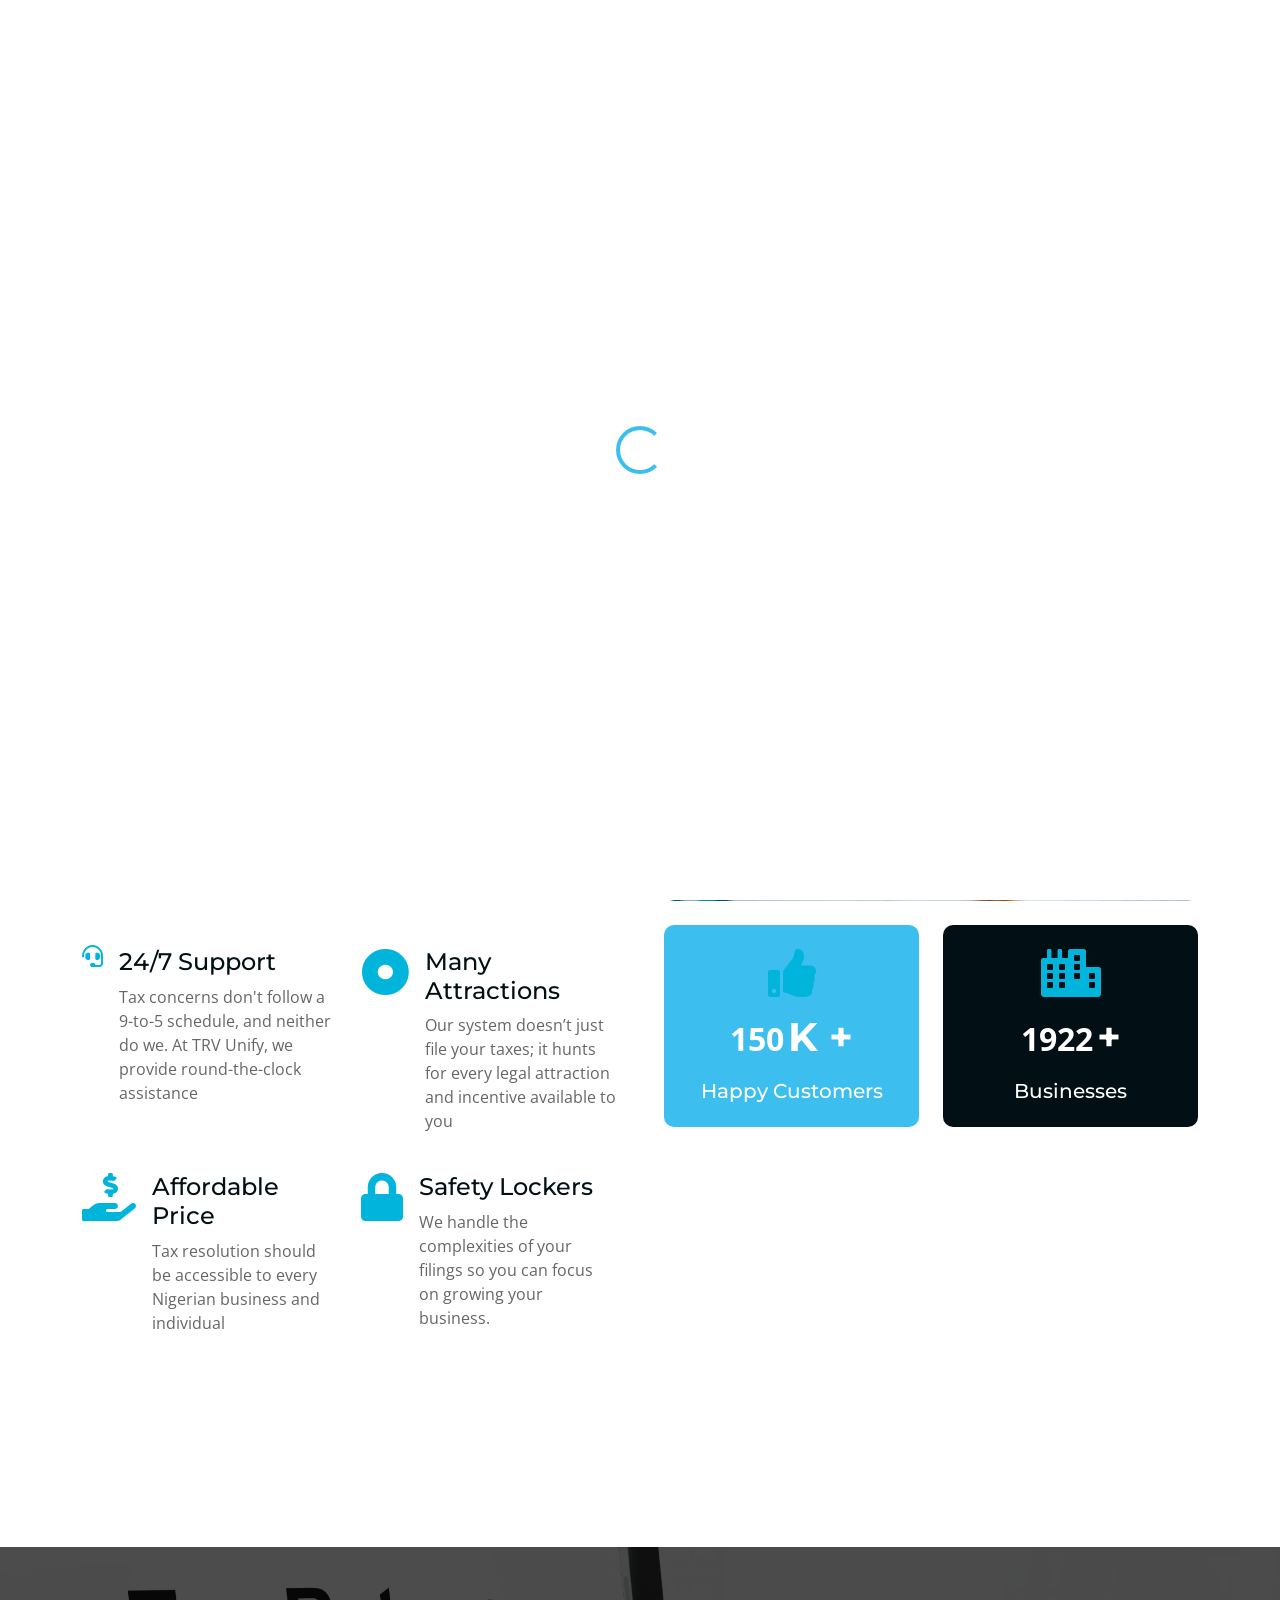
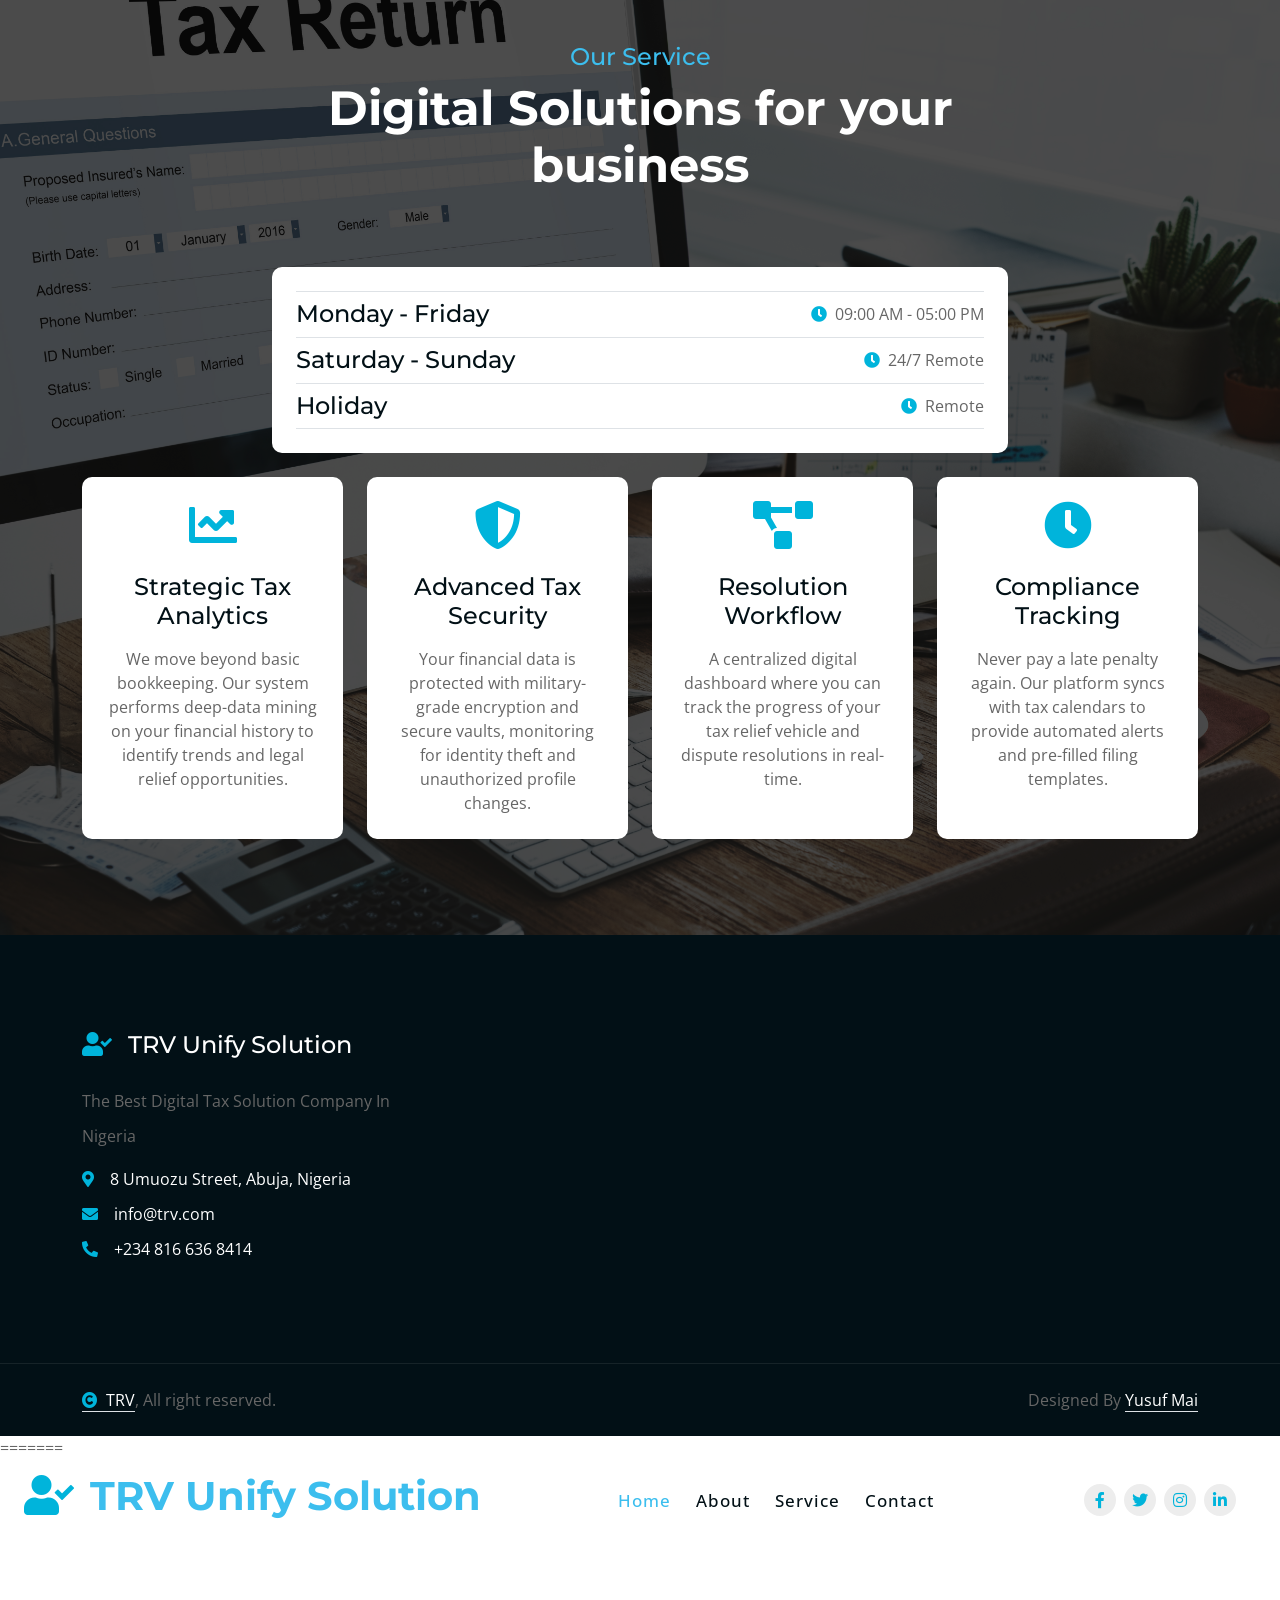
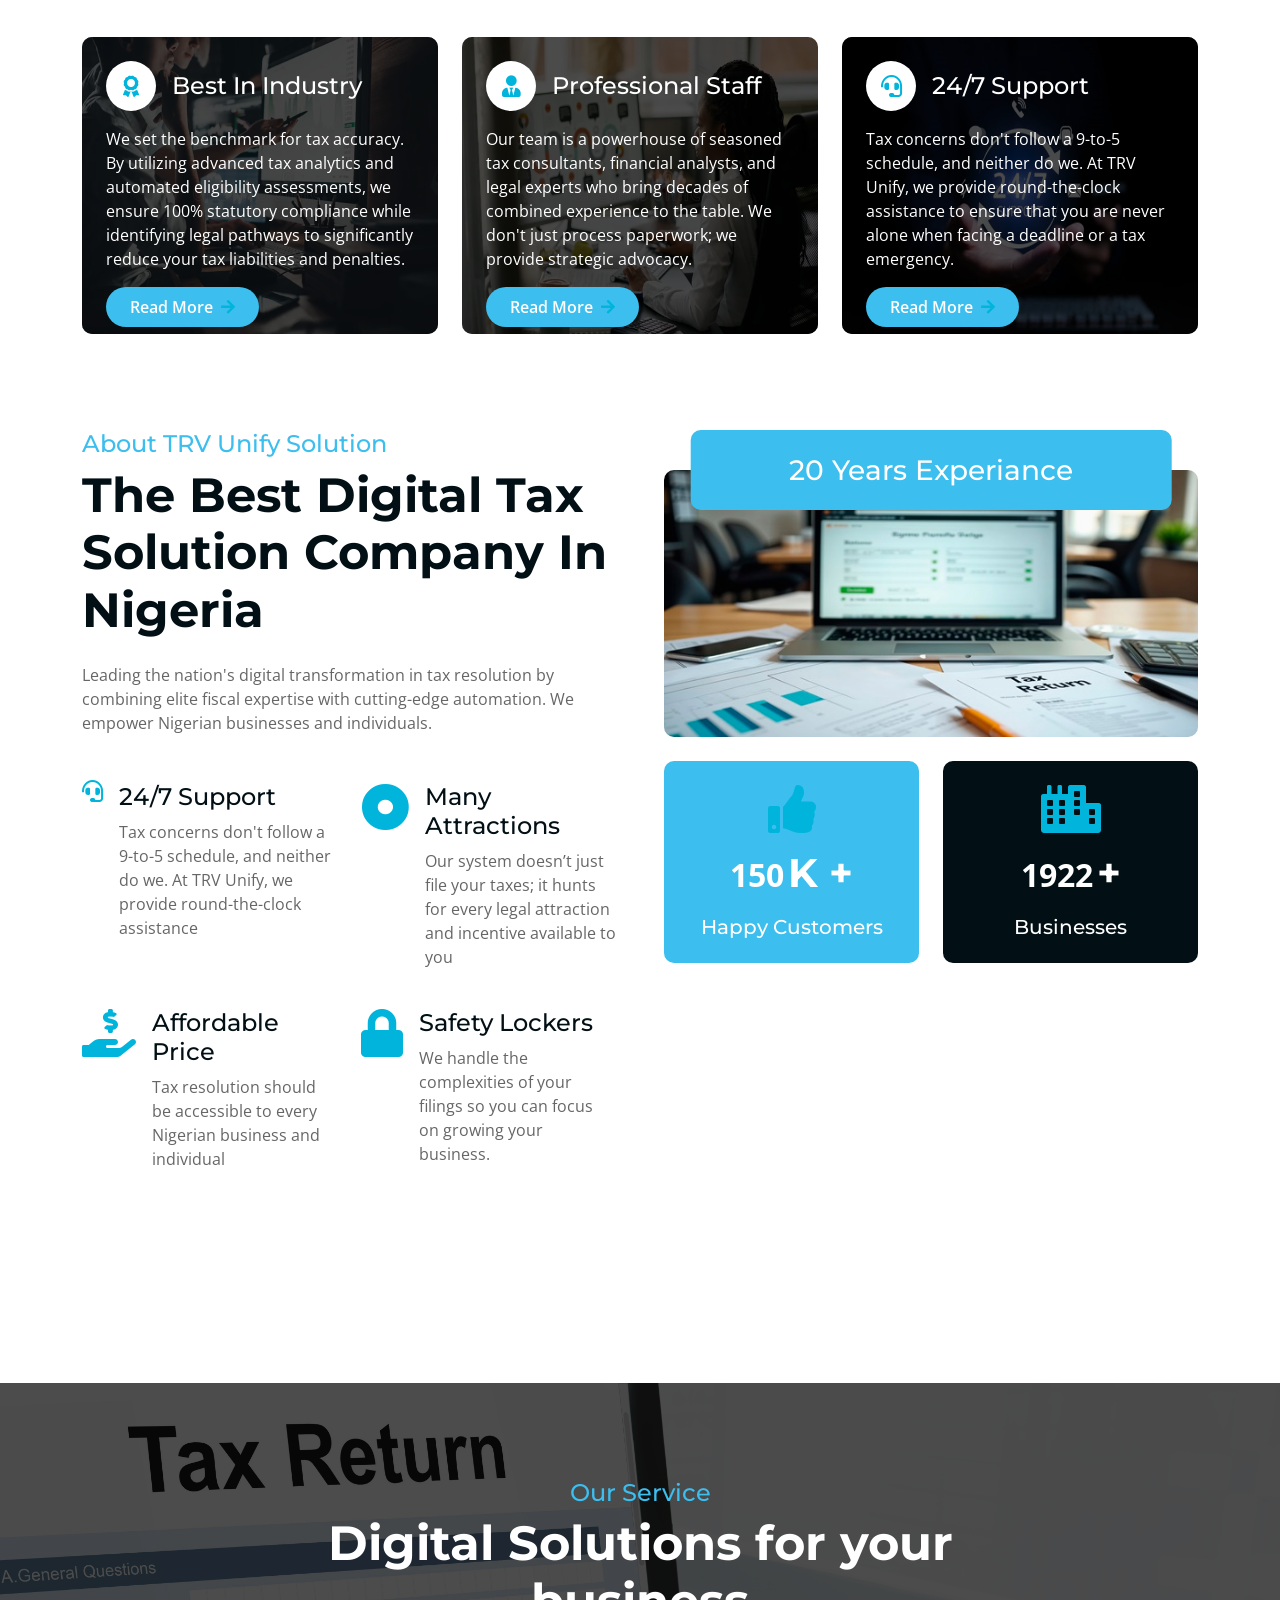
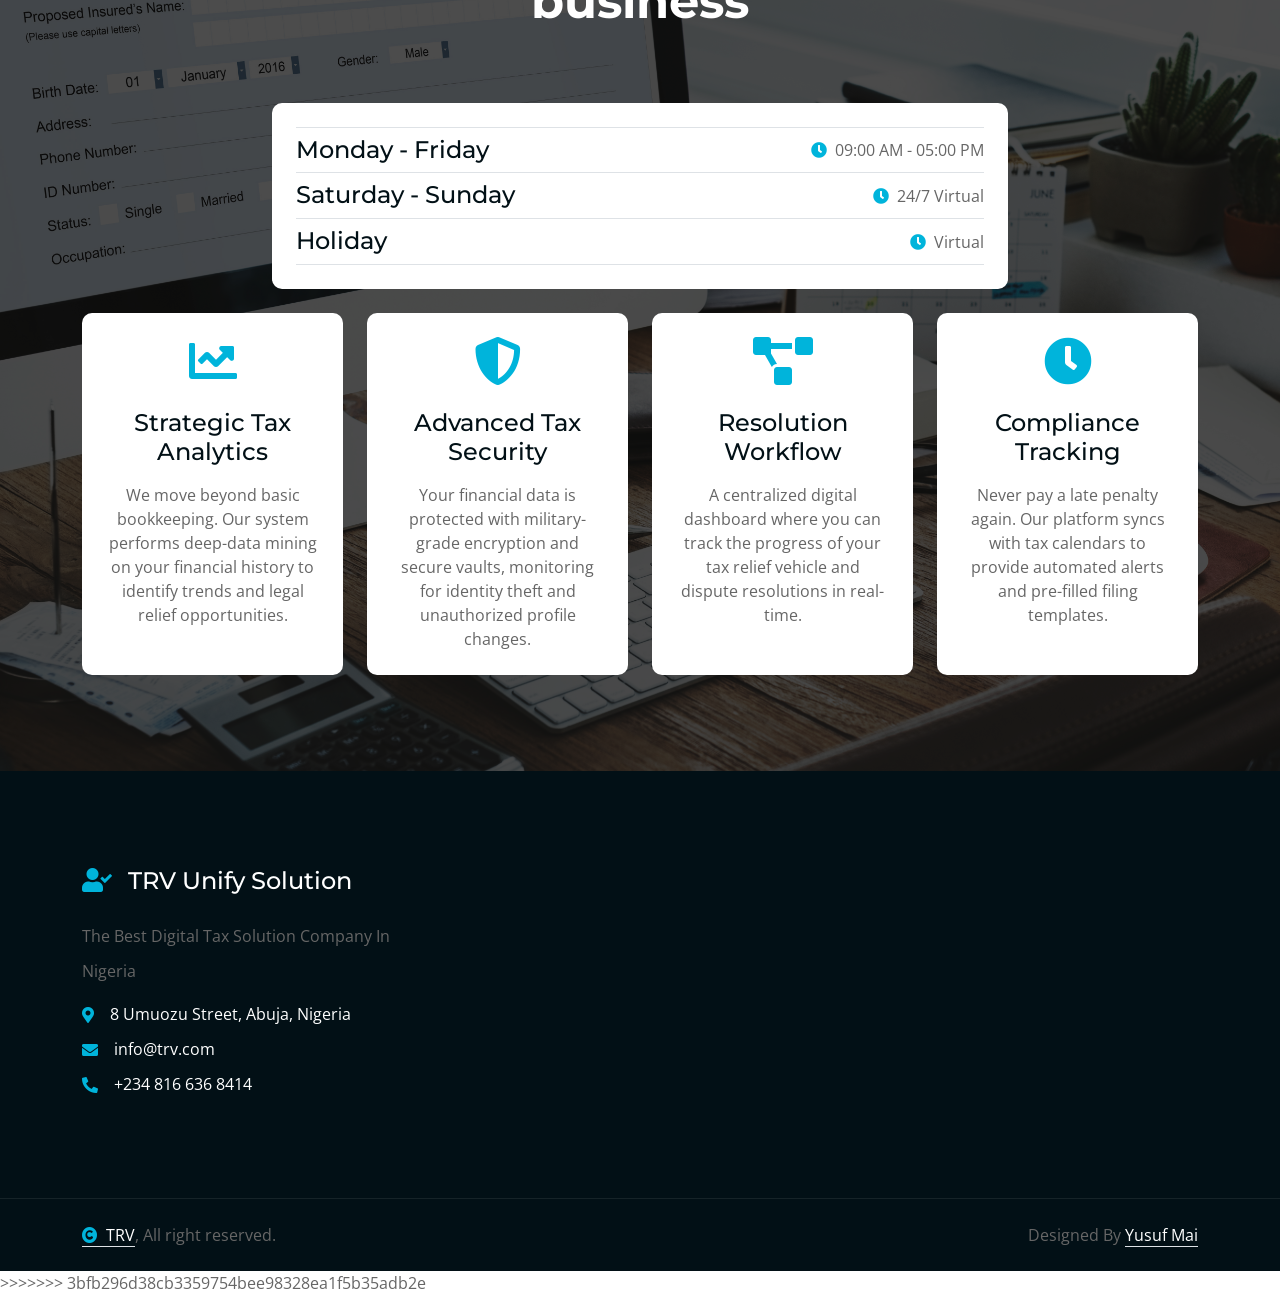
==== commit 7a077a44: "Merged remote changes and upload site" ====
--- a/index.html
+++ b/index.html
@@ -1,3 +1,4 @@
+<<<<<<< HEAD
 <!DOCTYPE html>
 <html lang="en">
 
@@ -419,4 +420,494 @@
 
     </body>
 
+=======
+<!DOCTYPE html>
+<html lang="en">
+
+    <head>
+        <meta charset="utf-8">
+        <title>TRV UNIFY SOLUTION</title>
+        <meta content="width=device-width, initial-scale=1.0" name="viewport">
+        <meta content="Yusuf Mai Assignment" name="keywords">
+        <meta content="Yusuf Mai Assignment" name="description">
+
+        <!-- Google Web Fonts -->
+        <link rel="preconnect" href="https://fonts.googleapis.com">
+        <link rel="preconnect" href="https://fonts.gstatic.com" crossorigin>
+        <link href="https://fonts.googleapis.com/css2?family=Montserrat:ital,wght@0,100..900;1,100..900&family=Open+Sans:ital,wdth,wght@0,75..100,300..800;1,75..100,300..800&display=swap" rel="stylesheet"> 
+
+        <!-- Icon Font Stylesheet -->
+        <link rel="stylesheet" href="https://use.fontawesome.com/releases/v5.15.4/css/all.css"/>
+        <link href="https://cdn.jsdelivr.net/npm/bootstrap-icons@1.4.1/font/bootstrap-icons.css" rel="stylesheet">
+
+        <!-- Libraries Stylesheet -->
+        <link href="lib/animate/animate.min.css" rel="stylesheet">
+        <link href="lib/lightbox/css/lightbox.min.css" rel="stylesheet">
+        <link href="lib/owlcarousel/assets/owl.carousel.min.css" rel="stylesheet">
+
+
+        <!-- Customized Bootstrap Stylesheet -->
+        <link href="css/bootstrap.min.css" rel="stylesheet">
+
+        <!-- Template Stylesheet -->
+        <link href="css/style.css" rel="stylesheet">
+    </head>
+
+    <body>
+
+        <!-- Spinner Start -->
+        <div id="spinner" class="show bg-white position-fixed translate-middle w-100 vh-100 top-50 start-50 d-flex align-items-center justify-content-center">
+            <div class="spinner-border text-primary" style="width: 3rem; height: 3rem;" role="status">
+                <span class="sr-only">Loading...</span>
+            </div>
+        </div>
+        <!-- Spinner End -->
+
+        <!-- Navbar & Hero Start -->
+        <div class="container-fluid nav-bar sticky-top px-4 py-2 py-lg-0">
+            <nav class="navbar navbar-expand-lg navbar-light">
+                <a href="" class="navbar-brand p-0">
+                    <h1 class="display-6 text-primary">
+                <i class="fas fa-user-check me-3"></i>TRV Unify Solution
+                </h1>
+                    <!-- <img src="img/logo.png" alt="Logo"> -->
+                </a>
+                <button class="navbar-toggler" type="button" data-bs-toggle="collapse" data-bs-target="#navbarCollapse">
+                    <span class="fa fa-bars"></span>
+                </button>
+                <div class="collapse navbar-collapse" id="navbarCollapse">
+                    <div class="collapse navbar-collapse" id="navbarCollapse">
+                    <div class="navbar-nav mx-auto py-0">
+                        <a href="index.html" class="nav-item nav-link active">Home</a>
+                        <a href="about.html" class="nav-item nav-link">About</a>
+                        <a href="service.html" class="nav-item nav-link">Service</a>
+                        <a href="contact.html" class="nav-item nav-link">Contact</a>
+                    </div>
+                    <div class="team-icon d-none d-xl-flex justify-content-center me-3">
+                        <a class="btn btn-square btn-light rounded-circle mx-1" href=""><i class="fab fa-facebook-f"></i></a>
+                        <a class="btn btn-square btn-light rounded-circle mx-1" href=""><i class="fab fa-twitter"></i></a>
+                        <a class="btn btn-square btn-light rounded-circle mx-1" href=""><i class="fab fa-instagram"></i></a>
+                        <a class="btn btn-square btn-light rounded-circle mx-1" href=""><i class="fab fa-linkedin-in"></i></a>
+                    </div>
+                </div>
+            </nav>
+        </div>
+        <!-- Navbar & Hero End -->
+
+        <!-- Carousel Start -->
+        <div class="header-carousel owl-carousel">
+            <div class="header-carousel-item">
+                <img src="img/carousel-1.avif" class="img-fluid w-100" alt="Image">
+                <div class="carousel-caption">
+                    <div class="container align-items-center py-4">
+                        <div class="row g-5 align-items-center">
+                            <div class="col-xl-7 fadeInLeft animated" data-animation="fadeInLeft" data-delay="1s" style="animation-delay: 1s;">
+                                <div class="text-start">
+                                    <h4 class="text-primary text-uppercase fw-bold mb-4">Welcome To TRV Unify Solution</h4>
+                                    <h1 class="display-4 text-uppercase text-white mb-4">The Best Digital Tax Solution Company In Nigeria</h1>
+                                    <div class="d-flex flex-shrink-0">
+                                        <a class="btn btn-primary rounded-pill text-white py-3 px-5" href="#">Get Started</a>
+                                    </div>
+                                </div>
+                            </div>
+                            <div class="col-xl-5 fadeInRight animated" data-animation="fadeInRight" data-delay="1s" style="animation-delay: 1s;">
+                                <div class="ticket-form p-5">
+                                    <h2 class="text-dark text-uppercase mb-4">Contact Us Now</h2>
+                                    <form>
+                                        <div class="row g-4">
+                                            <div class="col-12">
+                                                <input type="text" class="form-control border-0 py-2" id="name" placeholder="Your Name">
+                                            </div>
+                                            <div class="col-12 col-xl-6">
+                                                <input type="email" class="form-control border-0 py-2" id="email" placeholder="Your Email">
+                                            </div>
+                                            <div class="col-12 col-xl-6">
+                                                <input type="phone" class="form-control border-0 py-2" id="phone" placeholder="Phone">
+                                            </div>
+                                            <div class="col-12">
+                                                <select class="form-select border-0 py-2" aria-label="Default select example">
+                                                    <option selected>Select Packages</option>
+                                                    <option value="1">Compliance Starter</option>
+                                                    <option value="2">Security & Strategy</option>
+                                                    <option value="3">Unify Integrated</option>
+                                                </select>
+                                            </div>
+                                            <div class="col-12">
+                                                <input type="number" class="form-control border-0 py-2" id="number" placeholder="Guest">
+                                            </div>
+                                            <div class="col-12">
+                                                <button type="button" class="btn btn-primary w-100 py-2 px-5">Send</button>
+                                            </div>
+                                        </div>
+                                    </form>
+                                </div>
+                            </div> 
+                        </div>
+                    </div>
+                </div>
+            </div>
+            <div class="header-carousel-item">
+                <img src="img/carousel-2.jpg" class="img-fluid w-100" alt="Image">
+                <div class="carousel-caption">
+                    <div class="container py-4">
+                        <div class="row g-5 align-items-center">
+                            <div class="col-xl-7 fadeInLeft animated" data-animation="fadeInLeft" data-delay="5s" style="animation-delay: 5s;">
+                                <div class="text-start">
+                                    <h4 class="text-primary text-uppercase fw-bold mb-4">Welcome To TRV Unify Solution</h4>
+                                    <h1 class="display-4 text-uppercase text-white mb-4">The Best Digital Tax Solution Company In Nigeria</h1>
+                                    <div class="d-flex flex-shrink-0">
+                                        <a class="btn btn-primary rounded-pill text-white py-3 px-5" href="#">Get Started</a>
+                                    </div>
+                                </div>
+                            </div>
+                            <div class="col-xl-5 fadeInRight animated" data-animation="fadeInRight" data-delay="1s" style="animation-delay: 1s;">
+                                <div class="ticket-form p-5">
+                                    <h2 class="text-dark text-uppercase mb-4">Contact Us Now</h2>
+                                    <form>
+                                        <div class="row g-4">
+                                            <div class="col-12">
+                                                <input type="text" class="form-control border-0 py-2" id="name" placeholder="Your Name">
+                                            </div>
+                                            <div class="col-12 col-xl-6">
+                                                <input type="email" class="form-control border-0 py-2" id="email" placeholder="Your Email">
+                                            </div>
+                                            <div class="col-12 col-xl-6">
+                                                <input type="phone" class="form-control border-0 py-2" id="phone" placeholder="Phone">
+                                            </div>
+                                            <div class="col-12">
+                                                <select class="form-select border-0 py-2" aria-label="Default select example">
+                                                    <option selected>Select Packages</option>
+                                                    <option value="1">Compliance Starter</option>
+                                                    <option value="2">Security & Strategy</option>
+                                                    <option value="3">Unify Integrated</option>
+                                                </select>
+                                            </div>
+                                            <div class="col-12">
+                                                <input type="number" class="form-control border-0 py-2" id="number" placeholder="Guest">
+                                            </div>
+                                            <div class="col-12">
+                                                <button type="button" class="btn btn-primary w-100 py-2 px-5">Send</button>
+                                            </div>
+                                        </div>
+                                    </form>
+                                </div>
+                            </div>  
+                        </div>
+                    </div>
+                </div>
+            </div>
+        </div>
+        <!-- Carousel End -->
+
+
+        <!-- Feature Start -->
+        <div class="container-fluid feature py-5">
+            <div class="container py-5">
+                <div class="row g-4">
+                    <div class="col-lg-4 wow fadeInUp" data-wow-delay="0.2s">
+                        <div class="feature-item">
+                            <img src="img/tttt.png" class="img-fluid rounded w-100" alt="Image">
+                            <div class="feature-content p-4">
+                                <div class="feature-content-inner">
+    <div class="d-flex align-items-center mb-3">
+        <div class="bg-white rounded-circle d-flex align-items-center justify-content-center me-3" style="width: 50px; height: 50px; flex-shrink: 0;">
+            <i class="fa fa-award text-primary fa-lg"></i>
+        </div>
+        <h4 class="text-white mb-0">Best In Industry</h4>
+    </div>
+
+    <p class="text-white">
+        We set the benchmark for tax accuracy. By utilizing advanced tax analytics and automated eligibility assessments, we ensure 100% statutory compliance while identifying legal pathways to significantly reduce your tax liabilities and penalties.
+    </p>
+    
+    <a href="#" class="btn btn-primary rounded-pill py-2 px-4">Read More <i class="fa fa-arrow-right ms-1"></i></a>
+</div>
+                            </div>
+
+                        </div>
+                    </div>
+                    <div class="col-lg-4 wow fadeInUp" data-wow-delay="0.4s">
+                        <div class="feature-item">
+                            <img src="img/feature-2.png" class="img-fluid rounded w-100" alt="Image">
+                            <div class="feature-content p-4">
+                                <div class="feature-content-inner">
+    <div class="d-flex align-items-center mb-3">
+        <div class="bg-white rounded-circle d-flex align-items-center justify-content-center me-3" style="width: 50px; height: 50px; flex-shrink: 0;">
+            <i class="fa fa-user-tie text-primary fa-lg"></i>
+        </div>
+        <h4 class="text-white mb-0">Professional Staff</h4>
+    </div>
+
+    <p class="text-white">
+        Our team is a powerhouse of seasoned tax consultants, financial analysts, and legal experts who bring decades of combined experience to the table. We don't just process paperwork; we provide strategic advocacy.
+    </p>
+
+    <a href="#" class="btn btn-primary rounded-pill py-2 px-4">Read More <i class="fa fa-arrow-right ms-1"></i></a>
+</div>
+                            </div>
+
+                        </div>
+                    </div>
+                    <div class="col-lg-4 wow fadeInUp" data-wow-delay="0.6s">
+                        <div class="feature-item">
+                            <img src="img/feature-3.jpg" class="img-fluid rounded w-100" alt="Image">
+                            <div class="feature-content p-4">
+                                <div class="feature-content-inner">
+    <div class="d-flex align-items-center mb-3">
+        <div class="bg-white rounded-circle d-flex align-items-center justify-content-center me-3" style="width: 50px; height: 50px; flex-shrink: 0;">
+            <i class="fa fa-headset text-primary fa-lg"></i>
+        </div>
+        <h4 class="text-white mb-0">24/7 Support</h4>
+    </div>
+
+    <p class="text-white">
+        Tax concerns don't follow a 9-to-5 schedule, and neither do we. At TRV Unify, we provide round-the-clock assistance to ensure that you are never alone when facing a deadline or a tax emergency.
+    </p>
+
+    <a href="#" class="btn btn-primary rounded-pill py-2 px-4">Read More <i class="fa fa-arrow-right ms-1"></i></a>
+</div>
+                            </div>
+
+                        </div>
+                    </div>
+                </div>
+            </div>
+        </div>
+        <!-- Feature End -->
+
+        <!-- About Start -->
+        <div class="container-fluid about pb-5">
+            <div class="container pb-5">
+                <div class="row g-5">
+                    <div class="col-xl-6 wow fadeInUp" data-wow-delay="0.2s">
+                        <div>
+                            <h4 class="text-primary">About TRV Unify Solution</h4>
+                            <h1 class="display-5 mb-4">The Best Digital Tax Solution Company In Nigeria</h1>
+                            <p class="mb-5">Leading the nation's digital transformation in tax resolution by combining elite fiscal expertise with cutting-edge automation. We empower Nigerian businesses and individuals.
+                            <div class="row g-4">
+                                <div class="col-md-6">
+                                    <div class="d-flex">
+                                        <div class="me-3"><i class="fa fa-headset text-primary fa-lg"></i></div>
+                                        <div>
+                                            <h4>24/7 Support</h4>
+                                            <p>Tax concerns don't follow a 9-to-5 schedule, and neither do we. At TRV Unify, we provide round-the-clock assistance</p>
+                                        </div>
+                                    </div>
+                                </div>
+                                <div class="col-md-6">
+                                    <div class="d-flex">
+                                        <div class="me-3"><i class="fas fa-dot-circle fa-3x text-primary"></i></div>
+                                        <div>
+                                            <h4>Many Attractions</h4>
+                                            <p>Our system doesn’t just file your taxes; it hunts for every legal attraction and incentive available to you</p>
+                                        </div>
+                                    </div>
+                                </div>
+                                <div class="col-md-6">
+                                    <div class="d-flex">
+                                        <div class="me-3"><i class="fas fa-hand-holding-usd fa-3x text-primary"></i></div>
+                                        <div>
+                                            <h4>Affordable Price</h4>
+                                            <p>Tax resolution should be accessible to every Nigerian business and individual</p>
+                                        </div>
+                                    </div>
+                                </div>
+                                <div class="col-md-6">
+                                    <div class="d-flex">
+                                        <div class="me-3"><i class="fas fa-lock fa-3x text-primary"></i></div>
+                                        <div>
+                                            <h4>Safety Lockers</h4>
+                                            <p>We handle the complexities of your filings so you can focus on growing your business.</p>
+                                        </div>
+                                    </div>
+                                </div>
+                            </div>
+                        </div>
+                    </div>
+                    <div class="col-xl-6 wow fadeInUp" data-wow-delay="0.4s">
+                        <div class="position-relative rounded">
+                            <div class="rounded" style="margin-top: 40px;">
+                                <div class="row g-0">
+                                    <div class="col-lg-12">
+                                        <div class="rounded mb-4">
+                                            <img src="img/about.jpg" class="img-fluid rounded w-100" alt="">
+                                        </div>
+                                        <div class="row gx-4 gy-0">
+                                            <div class="col-6">
+                                                <div class="counter-item bg-primary rounded text-center p-4 h-100">
+                                                    <div class="counter-item-icon mx-auto mb-3">
+                                                        <i class="fas fa-thumbs-up fa-3x text-white"></i>
+                                                    </div>
+                                                    <div class="counter-counting mb-3">
+                                                        <span class="text-white fs-2 fw-bold" data-toggle="counter-up">150</span>
+                                                        <span class="h1 fw-bold text-white">K +</span>
+                                                    </div>
+                                                    <h5 class="text-white mb-0">Happy Customers</h5>
+                                                </div>
+                                            </div>
+                                            <div class="col-6">
+                                                <div class="counter-item bg-dark rounded text-center p-4 h-100">
+                                                    <div class="counter-item-icon mx-auto mb-3">
+                                                        <i class="fas fa-city fa-3x text-white"></i>
+                                                    </div>
+                                                    <div class="counter-counting mb-3">
+                                                        <span class="text-white fs-2 fw-bold" data-toggle="counter-up">1922</span>
+                                                        <span class="h1 fw-bold text-white"> +</span>
+                                                    </div>
+                                                    <h5 class="text-white mb-0">Businesses</h5>
+                                                </div>
+                                            </div>
+                                        </div>
+                                    </div>
+                                </div>
+                            </div>
+                            <div class="rounded bg-primary p-4 position-absolute d-flex justify-content-center" style="width: 90%; height: 80px; top: -40px; left: 50%; transform: translateX(-50%);">
+                                <h3 class="mb-0 text-white">20 Years Experiance</h3>
+                            </div>
+                        </div>
+                    </div>
+                </div>
+            </div>
+        </div>
+        <!-- About End -->
+
+
+        <!-- Service Start -->
+        <div class="container-fluid service py-5" style="margin-top: 100px;">
+            <div class="container service-section py-5">
+                <div class="text-center mx-auto pb-5 wow fadeInUp" data-wow-delay="0.2s" style="max-width: 800px;">
+                    <h4 class="text-primary">Our Service</h4>
+                    <h1 class="display-5 text-white mb-4">Digital Solutions for your business
+                    </p>
+                </div>
+                <div class="row g-4">
+                    <div class="col-0 col-md-1 col-lg-2 col-xl-2"></div>
+                    <div class="col-md-10 col-lg-8 col-xl-8 wow fadeInUp" data-wow-delay="0.2s">
+                        <div class="service-days p-4">
+                            <div class="py-2 border-bottom border-top d-flex align-items-center justify-content-between flex-wrap"><h4 class="mb-0 pb-2 pb-sm-0">Monday - Friday</h4> <p class="mb-0"><i class="fas fa-clock text-primary me-2"></i>09:00 AM - 05:00 PM</p></div>
+                            <div class="py-2 border-bottom d-flex align-items-center justify-content-between flex-shrink-1 flex-wrap"><h4 class="mb-0 pb-2 pb-sm-0">Saturday - Sunday</h4> <p class="mb-0"><i class="fas fa-clock text-primary me-2"></i>24/7 Virtual</p></div>
+                            <div class="py-2 border-bottom d-flex align-items-center justify-content-between flex-shrink-1 flex-wrap"><h4 class="mb-0">Holiday</h4> <p class="mb-0"><i class="fas fa-clock text-primary me-2"></i>Virtual</p></div>
+                        </div>
+                    </div>
+                    <div class="col-0 col-md-1 col-lg-2 col-xl-2"></div>
+
+                    <div class="col-md-6 col-lg-6 col-xl-3 wow fadeInUp" data-wow-delay="0.2s">
+                        <div class="service-item p-4">
+                            <div class="service-content">
+                                <div class="mb-4">
+                                    <i class="fa fa-chart-line fa-3x text-primary"></i>
+                                </div>
+                                <a href="#" class="h4 d-inline-block mb-3">Strategic Tax Analytics</a>
+                                <p class="mb-0">We move beyond basic bookkeeping. Our system performs deep-data mining on your financial history to identify trends and legal relief opportunities.
+                                </p>
+                            </div>
+                        </div>
+                    </div>
+                    <div class="col-md-6 col-lg-6 col-xl-3 wow fadeInUp" data-wow-delay="0.4s">
+                        <div class="service-item p-4">
+                            <div class="service-content">
+                                <div class="mb-4">
+                                    <i class="fa fa-shield-alt fa-3x text-primary"></i>
+                                </div>
+                                <a href="#" class="h4 d-inline-block mb-3">Advanced Tax Security</a>
+                                <p class="mb-0">Your financial data is protected with military-grade encryption and secure vaults, monitoring for identity theft and unauthorized profile changes.
+                                </p>
+                            </div>
+                        </div>
+                    </div>
+                    <div class="col-md-6 col-lg-6 col-xl-3 wow fadeInUp" data-wow-delay="0.6s">
+                        <div class="service-item p-4">
+                            <div class="service-content">
+                                <div class="mb-4">
+                                    <i class="fa fa-project-diagram fa-3x text-primary"></i>
+                                </div>
+                                <a href="#" class="h4 d-inline-block mb-3">Resolution Workflow</a>
+                                <p class="mb-0">A centralized digital dashboard where you can track the progress of your tax relief vehicle and dispute resolutions in real-time.
+                                </p>
+                            </div>
+                        </div>
+                    </div>
+                    <div class="col-md-6 col-lg-6 col-xl-3 wow fadeInUp" data-wow-delay="0.8s">
+                        <div class="service-item p-4">
+                            <div class="service-content">
+                                <div class="mb-4">
+                                    <i class="fa fa-clock fa-3x text-primary"></i>
+                                </div>
+                                <a href="#" class="h4 d-inline-block mb-3">Compliance Tracking</a>
+                                <p class="mb-0">Never pay a late penalty again. Our platform syncs with tax calendars to provide automated alerts and pre-filled filing templates.
+                                </p>
+                            </div>
+                        </div>
+                    </div>
+                </div>
+            </div>
+        </div>
+        <!-- Service End -->
+        
+        <!-- Footer Start -->
+        <div class="container-fluid footer py-5 wow fadeIn" data-wow-delay="0.2s">
+            <div class="container py-5">
+                <div class="row g-5">
+                    <div class="col-md-6 col-lg-6 col-xl-4">
+                        <div class="footer-item">
+                            <a href="index.html" class="p-0">
+                                <h4 class="text-white mb-4"><i class="fas fa-user-check me-3"></i>TRV Unify Solution</h4>
+                                <!-- <img src="img/logo.png" alt="Logo"> -->
+                            </a>
+                            <p class="mb-2">The Best Digital Tax Solution Company In Nigeria</p>
+                            <div class="d-flex align-items-center">
+                                <i class="fas fa-map-marker-alt text-primary me-3"></i>
+                                <p class="text-white mb-0">8 Umuozu Street, Abuja, Nigeria</p>
+                            </div>
+                            <div class="d-flex align-items-center">
+                                <i class="fas fa-envelope text-primary me-3"></i>
+                                <p class="text-white mb-0">info@trv.com</p>
+                            </div>
+                            <div class="d-flex align-items-center">
+                                <i class="fa fa-phone-alt text-primary me-3"></i>
+                                <p class="text-white mb-0">+234 816 636 8414</p>
+                            </div>
+                        </div>
+                    </div>
+                </div>
+            </div>
+        </div>
+        <!-- Footer End -->
+        
+        <!-- Copyright Start -->
+        <div class="container-fluid copyright py-4">
+            <div class="container">
+                <div class="row g-4 align-items-center">
+                    <div class="col-md-6 text-center text-md-start mb-md-0">
+                        <span class="text-body"><a href="https://trvunifysolutions.com.ng/" class="border-bottom text-white"><i class="fas fa-copyright text-light me-2"></i>TRV</a>, All right reserved.</span>
+                    </div>
+                    <div class="col-md-6 text-center text-md-end text-body">
+                        Designed By <a class="border-bottom text-white" href="https://trvunifysolutions.com.ng/">Yusuf Mai</a>
+                    </div>
+                </div>
+            </div>
+        </div>
+        <!-- Copyright End -->
+
+
+        <!-- Back to Top -->
+        <a href="#" class="btn btn-primary btn-lg-square rounded-circle back-to-top"><i class="fa fa-arrow-up"></i></a>   
+
+        
+    <!-- JavaScript Libraries -->
+    <script src="https://ajax.googleapis.com/ajax/libs/jquery/3.6.4/jquery.min.js"></script>
+    <script src="https://cdn.jsdelivr.net/npm/bootstrap@5.0.0/dist/js/bootstrap.bundle.min.js"></script>
+    <script src="lib/wow/wow.min.js"></script>
+    <script src="lib/easing/easing.min.js"></script>
+    <script src="lib/waypoints/waypoints.min.js"></script>
+    <script src="lib/counterup/counterup.min.js"></script>
+    <script src="lib/lightbox/js/lightbox.min.js"></script>
+    <script src="lib/owlcarousel/owl.carousel.min.js"></script>
+    
+
+    <!-- Template Javascript -->
+    <script src="js/main.js"></script>
+    </body>
+
+>>>>>>> 3bfb296d38cb3359754bee98328ea1f5b35adb2e
 </html>
--- a/css/style.css
+++ b/css/style.css
@@ -1,3 +1,4 @@
+<<<<<<< HEAD
 :root {
     /* Main Branding: Deep Midnight Blue Palette */
     --bs-primary: #001B44;       /* Deep Midnight Blue (Main) */
@@ -665,3 +666,607 @@
 /*** copyright end ***/
 
 
+=======
+
+/*** Spinner Start ***/
+/*** Spinner ***/
+#spinner {
+    opacity: 0;
+    visibility: hidden;
+    transition: opacity .5s ease-out, visibility 0s linear .5s;
+    z-index: 99999;
+}
+
+#spinner.show {
+    transition: opacity .5s ease-out, visibility 0s linear 0s;
+    visibility: visible;
+    opacity: 1;
+}
+/*** Spinner End ***/
+
+.back-to-top {
+    position: fixed;
+    right: 30px;
+    bottom: 30px;
+    transition: 0.5s;
+    z-index: 99;
+}
+
+/*** Button Start ***/
+.btn {
+    font-weight: 600;
+    transition: .5s;
+}
+
+.btn-square {
+    width: 32px;
+    height: 32px;
+}
+
+.btn-sm-square {
+    width: 34px;
+    height: 34px;
+}
+
+.btn-md-square {
+    width: 44px;
+    height: 44px;
+}
+
+.btn-lg-square {
+    width: 56px;
+    height: 56px;
+}
+
+.btn-xl-square {
+    width: 66px;
+    height: 66px;
+}
+
+.btn-square,
+.btn-sm-square,
+.btn-md-square,
+.btn-lg-square,
+.btn-xl-square {
+    padding: 0;
+    display: flex;
+    align-items: center;
+    justify-content: center;
+    font-weight: normal;
+}
+
+.btn.btn-primary {
+    color: var(--bs-white);
+    border: none;
+}
+
+.btn.btn-primary:hover {
+    background: var(--bs-dark);
+}
+
+.btn.btn-light {
+    color: var(--bs-primary);
+    border: none;
+}
+
+.btn.btn-light:hover {
+    color: var(--bs-white);
+    background: var(--bs-primary);
+}
+
+.btn.btn-dark {
+    color: var(--bs-white);
+    border: none;
+}
+
+.btn.btn-dark:hover {
+    color: var(--bs-primary);
+    background: var(--bs-light);
+}
+
+/*** Navbar Start ***/
+.nav-bar {
+    background: var(--bs-white);
+}
+
+.sticky-top {
+    transition: 1s;
+}
+
+.navbar-light .navbar-nav .nav-link {
+    position: relative;
+    margin-right: 25px;
+    padding: 35px 0;
+    letter-spacing: 1px;
+    color: var(--bs-dark);
+    font-size: 17px;
+    font-weight: 500;
+    outline: none;
+    transition: .5s;
+}
+
+.sticky-top .navbar-light .navbar-nav .nav-link {
+    padding: 20px 0;
+    color: var(--bs-dark);
+}
+
+.navbar-light .navbar-nav .nav-link:hover,
+.navbar-light .navbar-nav .nav-link.active {
+    color: var(--bs-primary);
+}
+
+.navbar-light .navbar-brand img {
+    max-height: 60px;
+    transition: .5s;
+}
+
+.sticky-top .navbar-light .navbar-brand img {
+    max-height: 50px;
+}
+
+.navbar .dropdown-toggle::after {
+    border: none;
+    content: "\f107";
+    font-family: "Font Awesome 5 Free";
+    font-weight: 600;
+    vertical-align: middle;
+    margin-left: 8px;
+}
+
+.dropdown .dropdown-menu a:hover {
+    background: var(--bs-primary);
+    color: var(--bs-white);
+}
+
+.navbar .nav-item:hover .dropdown-menu {
+    transform: rotateX(0deg);
+    visibility: visible;
+    margin-top: 8px !important;
+    background: var(--bs-light);
+    transition: .5s;
+    opacity: 1;
+}
+
+@media (min-width: 992px) {
+    .navbar .nav-item .dropdown-menu {
+    display: block;
+    visibility: hidden;
+    top: 100%;
+    transform: rotateX(-75deg);
+    transform-origin: 0% 0%;
+    border: 0;
+    border-radius: 10px;
+    margin-top: 8px !important;
+    transition: .5s;
+    opacity: 0;
+    }
+}
+
+@media (max-width: 991px) {
+    .navbar.navbar-expand-lg .navbar-toggler {
+        padding: 8px 15px;
+        border: 1px solid var(--bs-primary);
+        color: var(--bs-primary);
+    }
+
+    .sticky-top .navbar-light .navbar-nav .nav-link {
+        padding: 12px 0;
+    }
+}
+/*** Navbar End ***/
+
+/*** Carousel Hero Header Start ***/
+.header-carousel .header-carousel-item img {
+    object-fit: cover;
+}
+
+
+@media (min-width: 1200px) {
+    .header-carousel .header-carousel-item,
+    .header-carousel .header-carousel-item img {
+        height: 700px;
+    }
+}
+
+@media (max-width: 1199px) {
+    .header-carousel .header-carousel-item,
+    .header-carousel .header-carousel-item img {
+        height: 1200px;
+    }
+}
+
+.header-carousel .owl-nav .owl-prev {
+    display: none;
+}
+
+.header-carousel .owl-nav .owl-next {
+    position: absolute;
+    width: 60px;
+    height: 60px;
+    bottom: -60px;
+    right: 50%;
+    transform: translateY(-50%);
+    margin-right: -60px;
+    border-radius: 60px;
+    background: var(--bs-primary);
+    color: var(--bs-white);
+    font-size: 26px;
+    display: flex;
+    align-items: center;
+    justify-content: center;
+    transition: 0.5s;
+}
+.header-carousel .owl-nav .owl-next:hover {
+    box-shadow: inset 0 0 100px 0 var(--bs-light);
+    color: var(--bs-primary);
+}
+
+.header-carousel .owl-nav .owl-next i {
+    position: relative;
+    width: 100%;
+    height: 100%;
+    display: flex;
+    align-items: center;
+    justify-content: center;
+    animation-name: carousel-next-btn;
+    animation-duration: 4s;
+    animation-delay: 1s;
+    animation-iteration-count: infinite;
+    transition: 1s;
+}
+
+@keyframes carousel-next-btn {
+    0%  {margin-top: 35%;}
+    50%  {margin-bottom: 70%;}
+    100% {margin-top: 35%;}
+}
+
+.header-carousel .header-carousel-item .carousel-caption {
+    position: absolute;
+    width: 100%;
+    height: 100%;
+    left: 0;
+    bottom: 0;
+    background: rgba(0, 0, 0, .7);
+    display: flex;
+    align-items: center;
+}
+
+.carousel-caption .ticket-form {
+    background: rgba(255, 255, 255, 0.4);
+    border-radius: 10px;
+}
+
+.header-carousel .header-carousel-item img {
+    animation-name: image-zoom;
+    animation-duration: 10s;
+    animation-delay: 1s;
+    animation-iteration-count: infinite;
+    animation-direction: alternate;
+    transition: 1s;
+}
+
+@keyframes image-zoom {
+    0%  {width: 100%; height: 100%;}
+
+    25% {width: 115%; height: 115%;}
+
+    50% {width: 130%; height: 130%;}
+
+    75% {width: 120%; height: 120%;}
+
+    100% {width: 100%; height: 100%;}
+}
+/*** Carousel Hero Header End ***/
+
+/*** Single Page Hero Header Start ***/
+.bg-breadcrumb {
+    position: relative;
+    overflow: hidden;
+    background: linear-gradient(rgba(0, 0, 0, 0.7), rgba(0, 0, 0, 0.7)), url(../img/carousel-1.jpg);
+    background-position: center center;
+    background-repeat: no-repeat;
+    background-size: cover;
+    padding: 60px 0 60px 0;
+    transition: 0.5s;
+}
+
+.bg-breadcrumb .breadcrumb {
+    position: relative;
+}
+
+.bg-breadcrumb .breadcrumb .breadcrumb-item a {
+    color: var(--bs-white);
+}
+/*** Single Page Hero Header End ***/
+
+
+/*** Feature Start ***/
+.feature .feature-item {
+    position: relative;
+    border-radius: 10px;
+    background: var(--bs-light);
+}
+
+.feature-item .feature-content {
+    position: absolute;
+    width: 100%; 
+    height: 100%; 
+    bottom: 0; 
+    left: 0;
+    margin-top: 0;
+    margin-right: 0; 
+    background: rgba(0, 0, 0, 0.7); 
+    border-radius: 10px;
+    z-index: 2;
+}
+
+.feature-item .feature-content .feature-content-inner {
+    position: relative;
+    z-index: 5;
+}
+/*** Feature End ***/
+
+
+/*** Service Start ***/
+.service {
+    position: relative;
+    overflow: hidden;
+    background-image: url(../img/carousel-1.jpg);
+    background-position: center center;
+    background-repeat: no-repeat;
+    background-size: cover;
+}
+
+.service::before {
+    content: "";
+    width: 100%;
+    height: 100%;
+    position: absolute;
+    top: 0;
+    left: 0;
+    background: rgba(0, 0, 0, .7);
+    z-index: 1;
+}
+
+.service .service-section {
+    position: relative;
+    z-index: 5;
+}
+
+.service .service-days {
+    border-radius: 10px;
+    background: var(--bs-white);
+}
+
+.service .service-item {
+    position: relative;
+    height: 100%;
+    text-align: center;
+    border-radius: 10px;
+    background: var(--bs-white);
+    z-index: 1;
+}
+
+.service .service-item::after {
+    content: "";
+    position: absolute;
+    width: 100%;
+    height: 0;
+    bottom: 0;
+    left: 0;
+    border-radius: 10px;
+    background: var(--bs-primary);
+    transition: 0.5s;
+    z-index: 2;
+}
+
+.service .service-item:hover:after {
+    height: 100%;
+}
+
+.service .service-item i {
+    color: var(--bs-primary);
+    transition: 0.5s;
+}
+
+.service .service-item:hover i {
+    color: var(--bs-white);
+}
+
+.service .service-item .service-content {
+    position: relative;
+    z-index: 3;
+}
+
+.service .service-item .service-content p {
+    transition: 0.5s;
+}
+
+.service .service-item:hover .service-content p {
+    color: var(--bs-white);
+}
+
+.service .service-item .service-content a.h4 {
+    transition: 0.5s;
+}
+
+.service .service-item:hover .service-content a.h4:hover {
+    color: var(--bs-white);
+}
+/*** Service End ***/
+
+
+/*** Blog Start ***/
+.blog .blog-item {
+    border-radius: 10px;
+}
+
+.blog .blog-item .blog-img {
+    position: relative;
+    overflow: hidden;
+    border-top-left-radius: 10px;
+    border-top-right-radius: 10px;
+    transition: 0.5s;
+}
+
+.blog .blog-item .blog-img img {
+    transition: 0.5s;
+}
+
+.blog .blog-item:hover .blog-img img {
+    transform: scale(1.2);
+}
+
+.blog .blog-item .blog-img::after {
+    content: "";
+    position: absolute;
+    width: 100%;
+    height: 100%;
+    top: 0;
+    left: 0;
+    border-top-left-radius: 10px;
+    border-top-right-radius: 10px;
+    background: rgba(0, 0, 0, .3);
+    z-index: 1;
+}
+
+.blog .blog-item .blog-img .blog-category {
+    position: absolute;
+    top: 25px;
+    left: 25px;
+    border-radius: 10px;
+    color: var(--bs-white);
+    background: var(--bs-primary);
+    z-index: 5;
+}
+
+.blog .blog-item .blog-img .blog-date {
+    position: absolute;
+    bottom: 25px;
+    left: 25px;
+    color: var(--bs-white);
+    z-index: 5;
+}
+
+.blog .blog-item .blog-content {
+    border-bottom-left-radius: 10px;
+    border-bottom-right-radius: 10px;
+    background: var(--bs-light);
+}
+/*** Blog End ***/
+
+/*** Team Start ***/
+.team .team-item {
+    position: relative;
+    background: var(--bs-primary);
+    border-radius: 10px;
+}
+
+.team .team-item::after {
+    content: "";
+    position: absolute;
+    width: 100%;
+    height: 0;
+    top: 0;
+    left: 0;
+    border-radius: 10px;
+    background: var(--bs-dark);
+    transition: 0.5s;
+    z-index: 1;
+}
+
+.team .team-item:hover:after {
+    height: 100%;
+}
+
+.team .team-item .team-content {
+    position: relative;
+    text-align: center;
+    z-index: 2;
+}
+
+.team .team-item .team-content .team-icon {
+    background: var(--bs-light);
+    border-radius: 10px;
+    display: flex;
+    display: inline-flex;
+}
+
+.team .team-item .team-content h4,
+.team .team-item .team-content p {
+    transition: 0.5s;
+}
+
+.team .team-item:hover .team-content h4 {
+    color: var(--bs-primary);
+}
+
+.team .team-item .team-content p {
+    color: var(--bs-white);
+    transition: 0.5s;
+}
+
+.team .team-item:hover .team-content p {
+    color: var(--bs-body);
+}
+/*** Team End ***/
+
+
+/*** Footer Start ***/
+.footer {
+    background: var(--bs-dark);
+}
+
+.footer .footer-item {
+    display: flex;
+    flex-direction: column;
+}
+
+.footer .footer-item a {
+    line-height: 35px;
+    color: var(--bs-body);
+    transition: 0.5s;
+}
+
+.footer .footer-item p {
+    line-height: 35px;
+}
+
+.footer .footer-item a:hover {
+    color: var(--bs-primary);
+}
+
+.footer .footer-item .footer-btn a,
+.footer .footer-item .footer-btn a i {
+    transition: 0.5s;
+}
+
+.footer .footer-item .footer-btn a:hover {
+    background: var(--bs-white);
+}
+
+.footer .footer-item .footer-btn a:hover i {
+    color: var(--bs-primary);
+}
+
+.footer .footer-item .opening-date {
+    border-bottom: 1px solid rgba(255, 255, 255, .08);
+}
+
+.footer .footer-item .opening-date .opening-clock {
+    display: flex;
+    align-items: center;
+    line-height: 35px;
+}
+/*** Footer End ***/
+
+/*** copyright Start ***/
+.copyright {
+    border-top: 1px solid rgba(255, 255, 255, 0.08);
+    background: var(--bs-dark);
+}
+/*** copyright end ***/
+
+
+>>>>>>> 3bfb296d38cb3359754bee98328ea1f5b35adb2e
--- a/css/style.css
+++ b/css/style.css
@@ -1,3 +1,4 @@
+<<<<<<< HEAD
 :root {
     /* Main Branding: Deep Midnight Blue Palette */
     --bs-primary: #001B44;       /* Deep Midnight Blue (Main) */
@@ -665,3 +666,607 @@
 /*** copyright end ***/
 
 
+=======
+
+/*** Spinner Start ***/
+/*** Spinner ***/
+#spinner {
+    opacity: 0;
+    visibility: hidden;
+    transition: opacity .5s ease-out, visibility 0s linear .5s;
+    z-index: 99999;
+}
+
+#spinner.show {
+    transition: opacity .5s ease-out, visibility 0s linear 0s;
+    visibility: visible;
+    opacity: 1;
+}
+/*** Spinner End ***/
+
+.back-to-top {
+    position: fixed;
+    right: 30px;
+    bottom: 30px;
+    transition: 0.5s;
+    z-index: 99;
+}
+
+/*** Button Start ***/
+.btn {
+    font-weight: 600;
+    transition: .5s;
+}
+
+.btn-square {
+    width: 32px;
+    height: 32px;
+}
+
+.btn-sm-square {
+    width: 34px;
+    height: 34px;
+}
+
+.btn-md-square {
+    width: 44px;
+    height: 44px;
+}
+
+.btn-lg-square {
+    width: 56px;
+    height: 56px;
+}
+
+.btn-xl-square {
+    width: 66px;
+    height: 66px;
+}
+
+.btn-square,
+.btn-sm-square,
+.btn-md-square,
+.btn-lg-square,
+.btn-xl-square {
+    padding: 0;
+    display: flex;
+    align-items: center;
+    justify-content: center;
+    font-weight: normal;
+}
+
+.btn.btn-primary {
+    color: var(--bs-white);
+    border: none;
+}
+
+.btn.btn-primary:hover {
+    background: var(--bs-dark);
+}
+
+.btn.btn-light {
+    color: var(--bs-primary);
+    border: none;
+}
+
+.btn.btn-light:hover {
+    color: var(--bs-white);
+    background: var(--bs-primary);
+}
+
+.btn.btn-dark {
+    color: var(--bs-white);
+    border: none;
+}
+
+.btn.btn-dark:hover {
+    color: var(--bs-primary);
+    background: var(--bs-light);
+}
+
+/*** Navbar Start ***/
+.nav-bar {
+    background: var(--bs-white);
+}
+
+.sticky-top {
+    transition: 1s;
+}
+
+.navbar-light .navbar-nav .nav-link {
+    position: relative;
+    margin-right: 25px;
+    padding: 35px 0;
+    letter-spacing: 1px;
+    color: var(--bs-dark);
+    font-size: 17px;
+    font-weight: 500;
+    outline: none;
+    transition: .5s;
+}
+
+.sticky-top .navbar-light .navbar-nav .nav-link {
+    padding: 20px 0;
+    color: var(--bs-dark);
+}
+
+.navbar-light .navbar-nav .nav-link:hover,
+.navbar-light .navbar-nav .nav-link.active {
+    color: var(--bs-primary);
+}
+
+.navbar-light .navbar-brand img {
+    max-height: 60px;
+    transition: .5s;
+}
+
+.sticky-top .navbar-light .navbar-brand img {
+    max-height: 50px;
+}
+
+.navbar .dropdown-toggle::after {
+    border: none;
+    content: "\f107";
+    font-family: "Font Awesome 5 Free";
+    font-weight: 600;
+    vertical-align: middle;
+    margin-left: 8px;
+}
+
+.dropdown .dropdown-menu a:hover {
+    background: var(--bs-primary);
+    color: var(--bs-white);
+}
+
+.navbar .nav-item:hover .dropdown-menu {
+    transform: rotateX(0deg);
+    visibility: visible;
+    margin-top: 8px !important;
+    background: var(--bs-light);
+    transition: .5s;
+    opacity: 1;
+}
+
+@media (min-width: 992px) {
+    .navbar .nav-item .dropdown-menu {
+    display: block;
+    visibility: hidden;
+    top: 100%;
+    transform: rotateX(-75deg);
+    transform-origin: 0% 0%;
+    border: 0;
+    border-radius: 10px;
+    margin-top: 8px !important;
+    transition: .5s;
+    opacity: 0;
+    }
+}
+
+@media (max-width: 991px) {
+    .navbar.navbar-expand-lg .navbar-toggler {
+        padding: 8px 15px;
+        border: 1px solid var(--bs-primary);
+        color: var(--bs-primary);
+    }
+
+    .sticky-top .navbar-light .navbar-nav .nav-link {
+        padding: 12px 0;
+    }
+}
+/*** Navbar End ***/
+
+/*** Carousel Hero Header Start ***/
+.header-carousel .header-carousel-item img {
+    object-fit: cover;
+}
+
+
+@media (min-width: 1200px) {
+    .header-carousel .header-carousel-item,
+    .header-carousel .header-carousel-item img {
+        height: 700px;
+    }
+}
+
+@media (max-width: 1199px) {
+    .header-carousel .header-carousel-item,
+    .header-carousel .header-carousel-item img {
+        height: 1200px;
+    }
+}
+
+.header-carousel .owl-nav .owl-prev {
+    display: none;
+}
+
+.header-carousel .owl-nav .owl-next {
+    position: absolute;
+    width: 60px;
+    height: 60px;
+    bottom: -60px;
+    right: 50%;
+    transform: translateY(-50%);
+    margin-right: -60px;
+    border-radius: 60px;
+    background: var(--bs-primary);
+    color: var(--bs-white);
+    font-size: 26px;
+    display: flex;
+    align-items: center;
+    justify-content: center;
+    transition: 0.5s;
+}
+.header-carousel .owl-nav .owl-next:hover {
+    box-shadow: inset 0 0 100px 0 var(--bs-light);
+    color: var(--bs-primary);
+}
+
+.header-carousel .owl-nav .owl-next i {
+    position: relative;
+    width: 100%;
+    height: 100%;
+    display: flex;
+    align-items: center;
+    justify-content: center;
+    animation-name: carousel-next-btn;
+    animation-duration: 4s;
+    animation-delay: 1s;
+    animation-iteration-count: infinite;
+    transition: 1s;
+}
+
+@keyframes carousel-next-btn {
+    0%  {margin-top: 35%;}
+    50%  {margin-bottom: 70%;}
+    100% {margin-top: 35%;}
+}
+
+.header-carousel .header-carousel-item .carousel-caption {
+    position: absolute;
+    width: 100%;
+    height: 100%;
+    left: 0;
+    bottom: 0;
+    background: rgba(0, 0, 0, .7);
+    display: flex;
+    align-items: center;
+}
+
+.carousel-caption .ticket-form {
+    background: rgba(255, 255, 255, 0.4);
+    border-radius: 10px;
+}
+
+.header-carousel .header-carousel-item img {
+    animation-name: image-zoom;
+    animation-duration: 10s;
+    animation-delay: 1s;
+    animation-iteration-count: infinite;
+    animation-direction: alternate;
+    transition: 1s;
+}
+
+@keyframes image-zoom {
+    0%  {width: 100%; height: 100%;}
+
+    25% {width: 115%; height: 115%;}
+
+    50% {width: 130%; height: 130%;}
+
+    75% {width: 120%; height: 120%;}
+
+    100% {width: 100%; height: 100%;}
+}
+/*** Carousel Hero Header End ***/
+
+/*** Single Page Hero Header Start ***/
+.bg-breadcrumb {
+    position: relative;
+    overflow: hidden;
+    background: linear-gradient(rgba(0, 0, 0, 0.7), rgba(0, 0, 0, 0.7)), url(../img/carousel-1.jpg);
+    background-position: center center;
+    background-repeat: no-repeat;
+    background-size: cover;
+    padding: 60px 0 60px 0;
+    transition: 0.5s;
+}
+
+.bg-breadcrumb .breadcrumb {
+    position: relative;
+}
+
+.bg-breadcrumb .breadcrumb .breadcrumb-item a {
+    color: var(--bs-white);
+}
+/*** Single Page Hero Header End ***/
+
+
+/*** Feature Start ***/
+.feature .feature-item {
+    position: relative;
+    border-radius: 10px;
+    background: var(--bs-light);
+}
+
+.feature-item .feature-content {
+    position: absolute;
+    width: 100%; 
+    height: 100%; 
+    bottom: 0; 
+    left: 0;
+    margin-top: 0;
+    margin-right: 0; 
+    background: rgba(0, 0, 0, 0.7); 
+    border-radius: 10px;
+    z-index: 2;
+}
+
+.feature-item .feature-content .feature-content-inner {
+    position: relative;
+    z-index: 5;
+}
+/*** Feature End ***/
+
+
+/*** Service Start ***/
+.service {
+    position: relative;
+    overflow: hidden;
+    background-image: url(../img/carousel-1.jpg);
+    background-position: center center;
+    background-repeat: no-repeat;
+    background-size: cover;
+}
+
+.service::before {
+    content: "";
+    width: 100%;
+    height: 100%;
+    position: absolute;
+    top: 0;
+    left: 0;
+    background: rgba(0, 0, 0, .7);
+    z-index: 1;
+}
+
+.service .service-section {
+    position: relative;
+    z-index: 5;
+}
+
+.service .service-days {
+    border-radius: 10px;
+    background: var(--bs-white);
+}
+
+.service .service-item {
+    position: relative;
+    height: 100%;
+    text-align: center;
+    border-radius: 10px;
+    background: var(--bs-white);
+    z-index: 1;
+}
+
+.service .service-item::after {
+    content: "";
+    position: absolute;
+    width: 100%;
+    height: 0;
+    bottom: 0;
+    left: 0;
+    border-radius: 10px;
+    background: var(--bs-primary);
+    transition: 0.5s;
+    z-index: 2;
+}
+
+.service .service-item:hover:after {
+    height: 100%;
+}
+
+.service .service-item i {
+    color: var(--bs-primary);
+    transition: 0.5s;
+}
+
+.service .service-item:hover i {
+    color: var(--bs-white);
+}
+
+.service .service-item .service-content {
+    position: relative;
+    z-index: 3;
+}
+
+.service .service-item .service-content p {
+    transition: 0.5s;
+}
+
+.service .service-item:hover .service-content p {
+    color: var(--bs-white);
+}
+
+.service .service-item .service-content a.h4 {
+    transition: 0.5s;
+}
+
+.service .service-item:hover .service-content a.h4:hover {
+    color: var(--bs-white);
+}
+/*** Service End ***/
+
+
+/*** Blog Start ***/
+.blog .blog-item {
+    border-radius: 10px;
+}
+
+.blog .blog-item .blog-img {
+    position: relative;
+    overflow: hidden;
+    border-top-left-radius: 10px;
+    border-top-right-radius: 10px;
+    transition: 0.5s;
+}
+
+.blog .blog-item .blog-img img {
+    transition: 0.5s;
+}
+
+.blog .blog-item:hover .blog-img img {
+    transform: scale(1.2);
+}
+
+.blog .blog-item .blog-img::after {
+    content: "";
+    position: absolute;
+    width: 100%;
+    height: 100%;
+    top: 0;
+    left: 0;
+    border-top-left-radius: 10px;
+    border-top-right-radius: 10px;
+    background: rgba(0, 0, 0, .3);
+    z-index: 1;
+}
+
+.blog .blog-item .blog-img .blog-category {
+    position: absolute;
+    top: 25px;
+    left: 25px;
+    border-radius: 10px;
+    color: var(--bs-white);
+    background: var(--bs-primary);
+    z-index: 5;
+}
+
+.blog .blog-item .blog-img .blog-date {
+    position: absolute;
+    bottom: 25px;
+    left: 25px;
+    color: var(--bs-white);
+    z-index: 5;
+}
+
+.blog .blog-item .blog-content {
+    border-bottom-left-radius: 10px;
+    border-bottom-right-radius: 10px;
+    background: var(--bs-light);
+}
+/*** Blog End ***/
+
+/*** Team Start ***/
+.team .team-item {
+    position: relative;
+    background: var(--bs-primary);
+    border-radius: 10px;
+}
+
+.team .team-item::after {
+    content: "";
+    position: absolute;
+    width: 100%;
+    height: 0;
+    top: 0;
+    left: 0;
+    border-radius: 10px;
+    background: var(--bs-dark);
+    transition: 0.5s;
+    z-index: 1;
+}
+
+.team .team-item:hover:after {
+    height: 100%;
+}
+
+.team .team-item .team-content {
+    position: relative;
+    text-align: center;
+    z-index: 2;
+}
+
+.team .team-item .team-content .team-icon {
+    background: var(--bs-light);
+    border-radius: 10px;
+    display: flex;
+    display: inline-flex;
+}
+
+.team .team-item .team-content h4,
+.team .team-item .team-content p {
+    transition: 0.5s;
+}
+
+.team .team-item:hover .team-content h4 {
+    color: var(--bs-primary);
+}
+
+.team .team-item .team-content p {
+    color: var(--bs-white);
+    transition: 0.5s;
+}
+
+.team .team-item:hover .team-content p {
+    color: var(--bs-body);
+}
+/*** Team End ***/
+
+
+/*** Footer Start ***/
+.footer {
+    background: var(--bs-dark);
+}
+
+.footer .footer-item {
+    display: flex;
+    flex-direction: column;
+}
+
+.footer .footer-item a {
+    line-height: 35px;
+    color: var(--bs-body);
+    transition: 0.5s;
+}
+
+.footer .footer-item p {
+    line-height: 35px;
+}
+
+.footer .footer-item a:hover {
+    color: var(--bs-primary);
+}
+
+.footer .footer-item .footer-btn a,
+.footer .footer-item .footer-btn a i {
+    transition: 0.5s;
+}
+
+.footer .footer-item .footer-btn a:hover {
+    background: var(--bs-white);
+}
+
+.footer .footer-item .footer-btn a:hover i {
+    color: var(--bs-primary);
+}
+
+.footer .footer-item .opening-date {
+    border-bottom: 1px solid rgba(255, 255, 255, .08);
+}
+
+.footer .footer-item .opening-date .opening-clock {
+    display: flex;
+    align-items: center;
+    line-height: 35px;
+}
+/*** Footer End ***/
+
+/*** copyright Start ***/
+.copyright {
+    border-top: 1px solid rgba(255, 255, 255, 0.08);
+    background: var(--bs-dark);
+}
+/*** copyright end ***/
+
+
+>>>>>>> 3bfb296d38cb3359754bee98328ea1f5b35adb2e
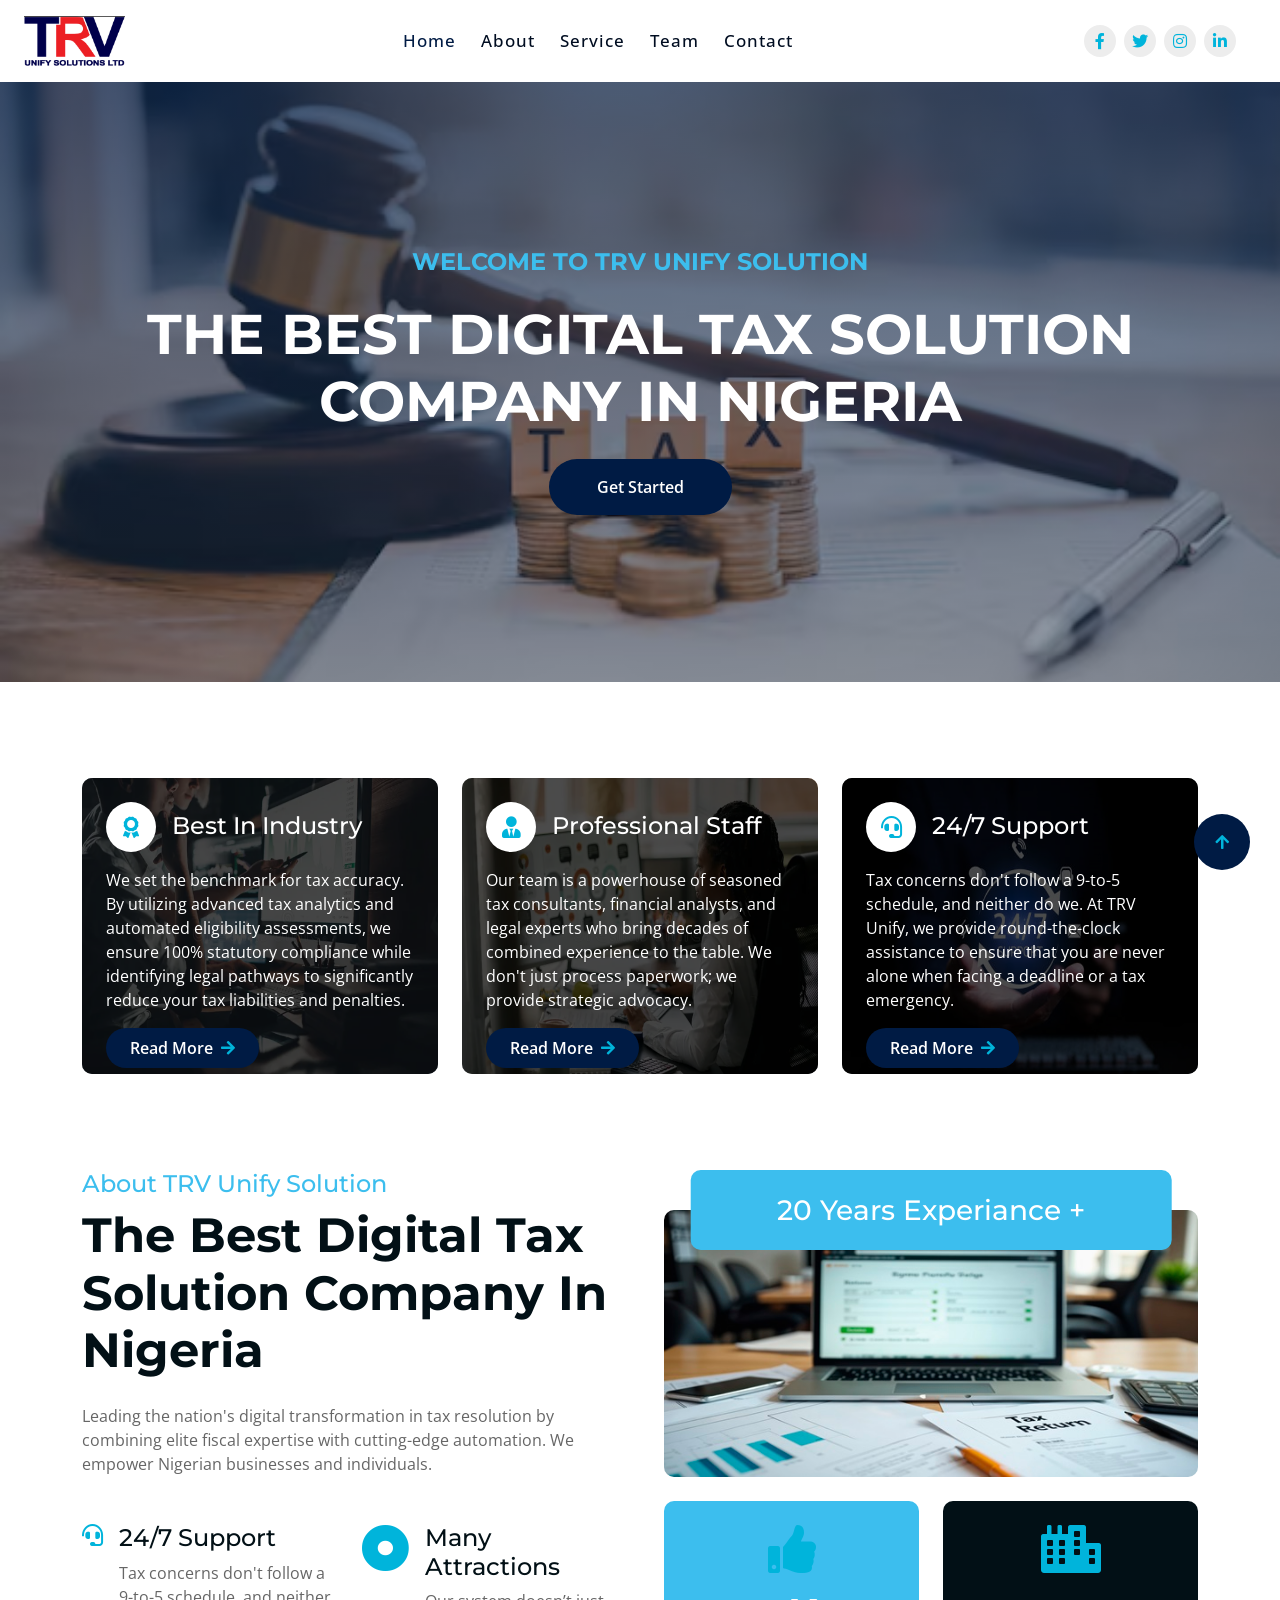
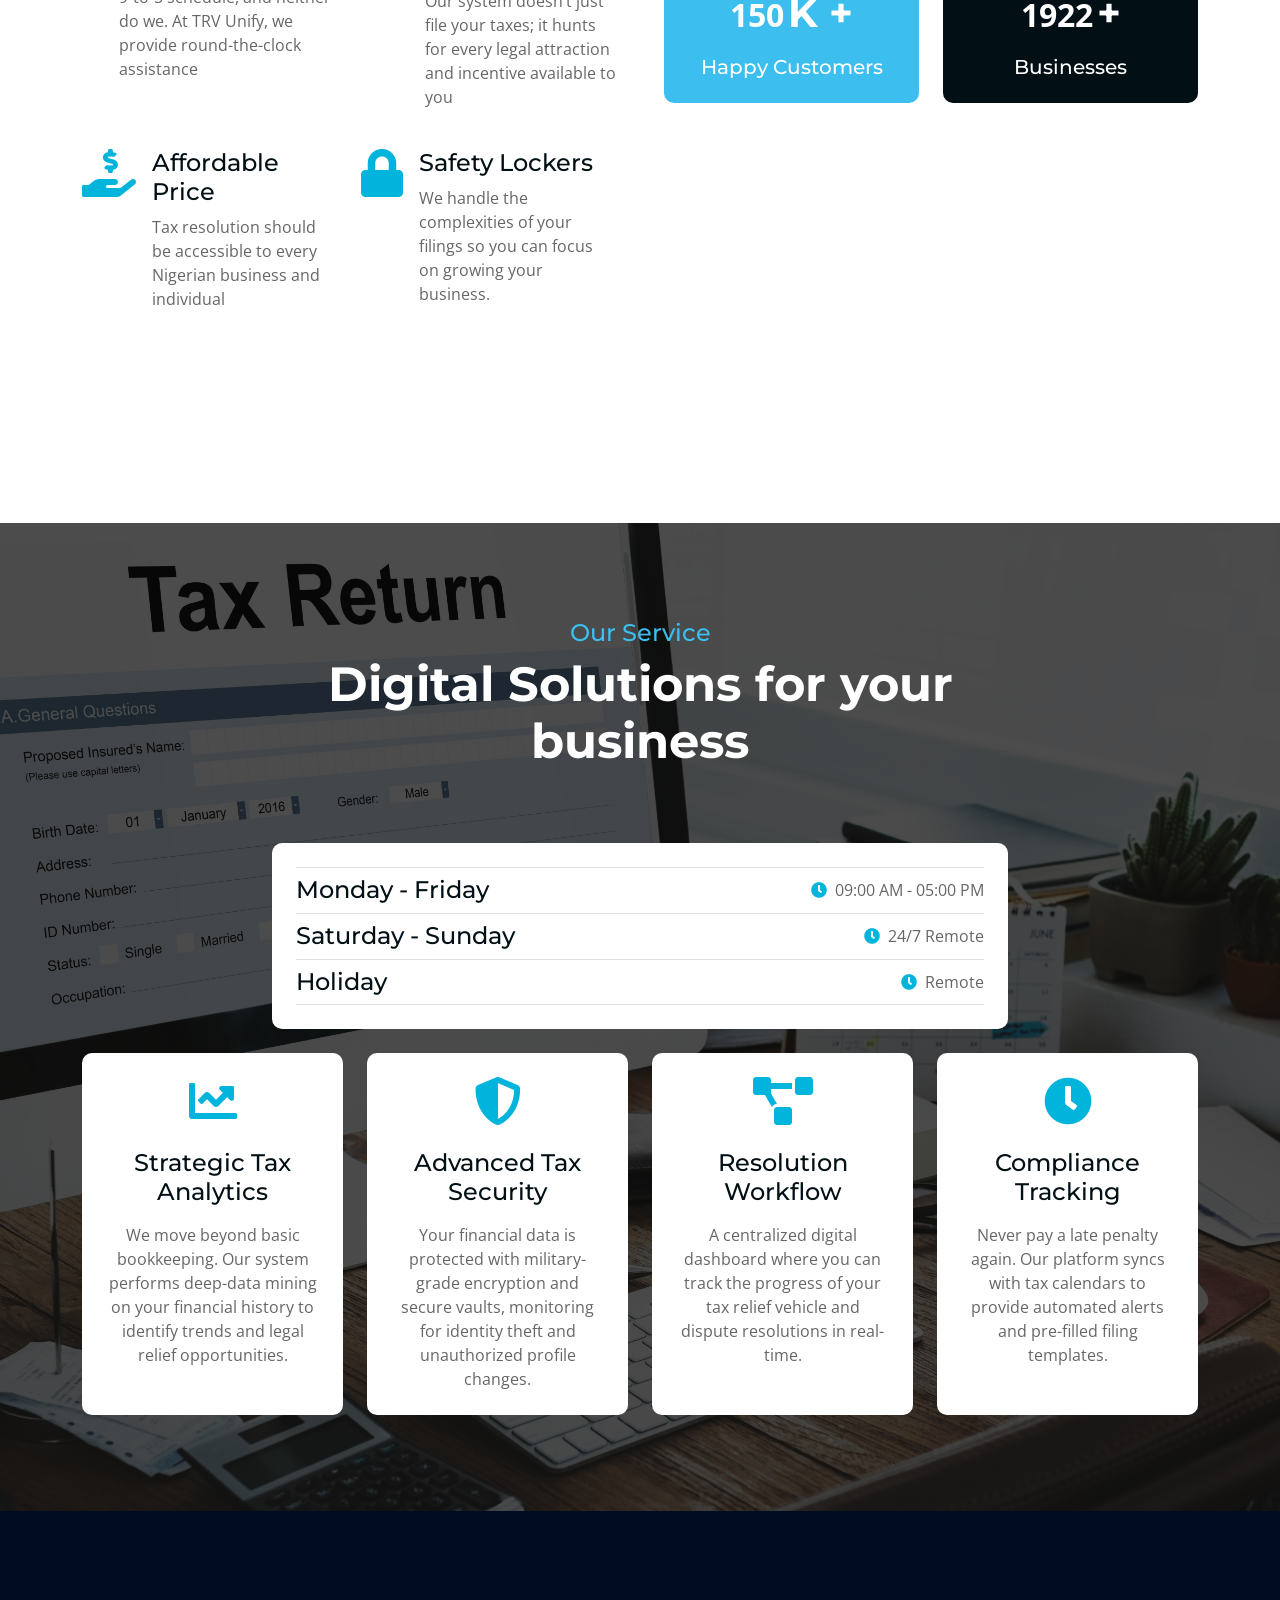
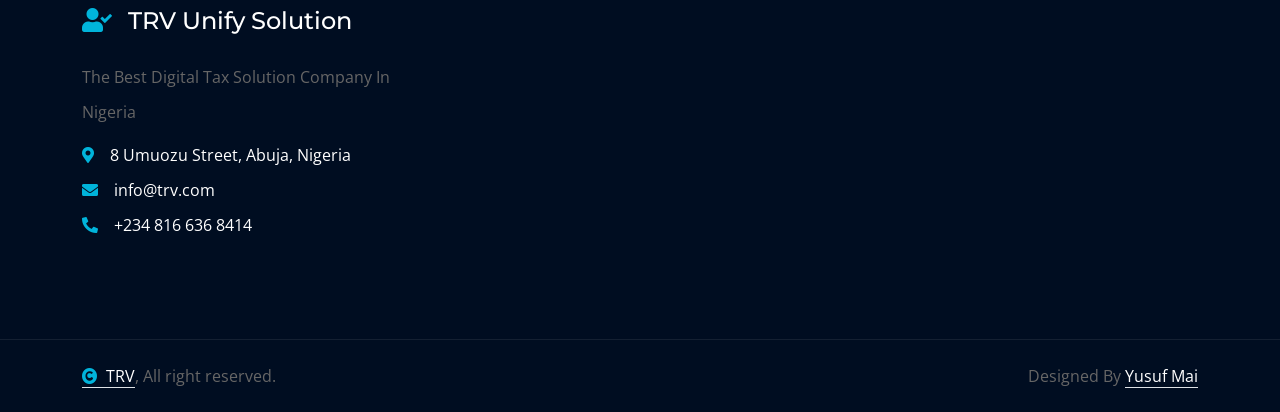
==== commit 26b29a5f: "Fresh Upload" ====
--- a/index.html
+++ b/index.html
@@ -1,75 +1,59 @@
-<<<<<<< HEAD
 <!DOCTYPE html>
 <html lang="en">
 
     <head>
-        <meta charset="utf-8">
-        <title>TRV UNIFY SOLUTION</title>
-        <meta content="width=device-width, initial-scale=1.0" name="viewport">
-        <meta content="Yusuf Mai Assignment" name="keywords">
-        <meta content="Yusuf Mai Assignment" name="description">
-
-        <!-- Google Web Fonts -->
-        <link rel="preconnect" href="https://fonts.googleapis.com">
-        <link rel="preconnect" href="https://fonts.gstatic.com" crossorigin>
-        <link href="https://fonts.googleapis.com/css2?family=Montserrat:ital,wght@0,100..900;1,100..900&family=Open+Sans:ital,wdth,wght@0,75..100,300..800;1,75..100,300..800&display=swap" rel="stylesheet"> 
-
-        <!-- Icon Font Stylesheet -->
-        <link rel="stylesheet" href="https://use.fontawesome.com/releases/v5.15.4/css/all.css"/>
-        <link href="https://cdn.jsdelivr.net/npm/bootstrap-icons@1.4.1/font/bootstrap-icons.css" rel="stylesheet">
-
-        <!-- Libraries Stylesheet -->
-        <link href="lib/animate/animate.min.css" rel="stylesheet">
-        <link href="lib/lightbox/css/lightbox.min.css" rel="stylesheet">
-        <link href="lib/owlcarousel/assets/owl.carousel.min.css" rel="stylesheet">
-
-
-        <!-- Customized Bootstrap Stylesheet -->
-        <link href="css/bootstrap.min.css" rel="stylesheet">
-
-        <!-- Template Stylesheet -->
-        <link href="css/style.css" rel="stylesheet">
-    </head>
+    <meta charset="utf-8">
+    <title>TRV UNIFY SOLUTION</title>
+    <meta content="width=device-width, initial-scale=1.0" name="viewport">
+    <meta content="Yusuf Mai Assignment" name="keywords">
+    <meta content="Yusuf Mai Assignment" name="description">
+
+    <link rel="preconnect" href="https://fonts.googleapis.com">
+    <link rel="preconnect" href="https://fonts.gstatic.com" crossorigin>
+    <link href="https://fonts.googleapis.com/css2?family=Montserrat:ital,wght@0,100..900;1,100..900&family=Open+Sans:ital,wdth,wght@0,75..100,300..800;1,75..100,300..800&display=swap" rel="stylesheet"> 
+
+    <link rel="stylesheet" href="https://use.fontawesome.com/releases/v5.15.4/css/all.css"/>
+    <link href="https://cdn.jsdelivr.net/npm/bootstrap-icons@1.4.1/font/bootstrap-icons.css" rel="stylesheet">
+
+    <link href="lib/animate/animate.min.css" rel="stylesheet">
+    <link href="lib/lightbox/css/lightbox.min.css" rel="stylesheet">
+    
+    <link href="lib/owlcarousel/assets/owl.carousel.min.css" rel="stylesheet">
+    <link href="lib/owlcarousel/assets/owl.theme.default.min.css" rel="stylesheet"> <link href="css/bootstrap.min.css" rel="stylesheet">
+
+    <link href="css/style.css" rel="stylesheet">
+</head>
 
     <body>
 
-        <!-- Spinner Start -->
-        <div id="spinner" class="show bg-white position-fixed translate-middle w-100 vh-100 top-50 start-50 d-flex align-items-center justify-content-center">
-        <img src="img/logo.png" class="img-spinner" style="width: 5rem; height: 5rem;" alt="Loading...">
-        </div>
-        <!-- Spinner End -->
-
-        <!-- Navbar & Hero Start -->
+        
         <div class="container-fluid nav-bar sticky-top px-4 py-2 py-lg-0">
-            <nav class="navbar navbar-expand-lg navbar-light">
-                <a href="index.html" class="navbar-brand p-0">
-                     <img src="img/logo.png" alt="Logo">
-                </a>
-                <button class="navbar-toggler" type="button" data-bs-toggle="collapse" data-bs-target="#navbarCollapse">
-                    <span class="fa fa-bars"></span>
-                </button>
-                <div class="collapse navbar-collapse" id="navbarCollapse">
-                    <div class="collapse navbar-collapse" id="navbarCollapse">
-                    <div class="navbar-nav mx-auto py-0">
-                        <a href="index.html" class="nav-item nav-link active">Home</a>
-                        <a href="about.html" class="nav-item nav-link">About</a>
-                        <a href="service.html" class="nav-item nav-link">Service</a>
-                        <a href="team.html" class="nav-item nav-link">Team</a>
-                        <a href="contact.html" class="nav-item nav-link">Contact</a>
-                    </div>
-                    <div class="team-icon d-none d-xl-flex justify-content-center me-3">
-                        <a class="btn btn-square btn-light rounded-circle mx-1" href=""><i class="fab fa-facebook-f"></i></a>
-                        <a class="btn btn-square btn-light rounded-circle mx-1" href=""><i class="fab fa-twitter"></i></a>
-                        <a class="btn btn-square btn-light rounded-circle mx-1" href=""><i class="fab fa-instagram"></i></a>
-                        <a class="btn btn-square btn-light rounded-circle mx-1" href=""><i class="fab fa-linkedin-in"></i></a>
-                    </div>
-                </div>
-            </nav>
-        </div>
-        <!-- Navbar & Hero End -->
-
+    <nav class="navbar navbar-expand-lg navbar-light">
+        <a href="index.html" class="navbar-brand p-0">
+            <img src="img/logo.png" alt="Logo">
+        </a>
+        <button class="navbar-toggler" type="button" data-bs-toggle="collapse" data-bs-target="#navbarCollapse">
+            <span class="fa fa-bars"></span>
+        </button>
+        <div class="collapse navbar-collapse" id="navbarCollapse">
+            <div class="navbar-nav mx-auto py-0">
+                <a href="index.html" class="nav-item nav-link active">Home</a>
+                <a href="about.html" class="nav-item nav-link">About</a>
+                <a href="service.html" class="nav-item nav-link">Service</a>
+                <a href="team.html" class="nav-item nav-link">Team</a>
+                <a href="contact.html" class="nav-item nav-link">Contact</a>
+            </div>
+            <div class="team-icon d-none d-xl-flex justify-content-center me-3">
+                <a class="btn btn-square btn-light rounded-circle mx-1" href=""><i class="fab fa-facebook-f"></i></a>
+                <a class="btn btn-square btn-light rounded-circle mx-1" href=""><i class="fab fa-twitter"></i></a>
+                <a class="btn btn-square btn-light rounded-circle mx-1" href=""><i class="fab fa-instagram"></i></a>
+                <a class="btn btn-square btn-light rounded-circle mx-1" href=""><i class="fab fa-linkedin-in"></i></a>
+            </div>
+        </div>
+    </nav>
+</div>
         <!-- Carousel Start -->
-        <div class="header-carousel owl-carousel">
+        <div class="header-carousel owl-carousel" style="display: block !important; opacity: 1 !important;">
             <div class="header-carousel-item">
                 <img src="img/carousel-1.avif" class="img-fluid w-100" alt="Image">
                 <div class="carousel-caption">
@@ -80,25 +64,7 @@
                                     <h4 class="text-primary text-uppercase fw-bold mb-4">Welcome To TRV Unify Solution</h4>
                                     <h1 class="display-4 text-uppercase text-white mb-4">The Best Digital Tax Solution Company In Nigeria</h1>
                                     <div class="d-flex justify-content-center flex-shrink-0">
-                                        <a class="btn btn-primary rounded-pill text-white py-3 px-5" href="#">Get Started</a>
-                                    </div>
-                                </div>
-                            </div>
-                        </div>
-                    </div>
-                </div>
-            </div>
-            <div class="header-carousel-item">
-                <img src="img/carousel-2.jpg" class="img-fluid w-100" alt="Image">
-                <div class="carousel-caption">
-                    <div class="container py-4">
-                        <div class="row g-5 align-items-center justify-content-center">
-                            <div class="col-xl-12 fadeInDown animated" data-animation="fadeInDown" data-delay="1s" style="animation-delay: 1s;">
-                                <div class="text-center">
-                                    <h4 class="text-primary text-uppercase fw-bold mb-4">Welcome To TRV Unify Solution</h4>
-                                    <h1 class="display-4 text-uppercase text-white mb-4">The Best Digital Tax Solution Company In Nigeria</h1>
-                                    <div class="d-flex justify-content-center flex-shrink-0">
-                                        <a class="btn btn-primary rounded-pill text-white py-3 px-5" href="#">Get Started</a>
+                                        <a class="btn btn-primary rounded-pill text-white py-3 px-5" href="service.html">Get Started</a>
                                     </div>
                                 </div>
                             </div>
@@ -108,7 +74,6 @@
             </div>
         </div>
         <!-- Carousel End -->
-
 
         <!-- Feature Start -->
         <div class="container-fluid feature py-5">
@@ -413,501 +378,9 @@
     <script src="lib/counterup/counterup.min.js"></script>
     <script src="lib/lightbox/js/lightbox.min.js"></script>
     <script src="lib/owlcarousel/owl.carousel.min.js"></script>
-    
-
-    <!-- Template Javascript -->
+
     <script src="js/main.js"></script>
 
-    </body>
-
-=======
-<!DOCTYPE html>
-<html lang="en">
-
-    <head>
-        <meta charset="utf-8">
-        <title>TRV UNIFY SOLUTION</title>
-        <meta content="width=device-width, initial-scale=1.0" name="viewport">
-        <meta content="Yusuf Mai Assignment" name="keywords">
-        <meta content="Yusuf Mai Assignment" name="description">
-
-        <!-- Google Web Fonts -->
-        <link rel="preconnect" href="https://fonts.googleapis.com">
-        <link rel="preconnect" href="https://fonts.gstatic.com" crossorigin>
-        <link href="https://fonts.googleapis.com/css2?family=Montserrat:ital,wght@0,100..900;1,100..900&family=Open+Sans:ital,wdth,wght@0,75..100,300..800;1,75..100,300..800&display=swap" rel="stylesheet"> 
-
-        <!-- Icon Font Stylesheet -->
-        <link rel="stylesheet" href="https://use.fontawesome.com/releases/v5.15.4/css/all.css"/>
-        <link href="https://cdn.jsdelivr.net/npm/bootstrap-icons@1.4.1/font/bootstrap-icons.css" rel="stylesheet">
-
-        <!-- Libraries Stylesheet -->
-        <link href="lib/animate/animate.min.css" rel="stylesheet">
-        <link href="lib/lightbox/css/lightbox.min.css" rel="stylesheet">
-        <link href="lib/owlcarousel/assets/owl.carousel.min.css" rel="stylesheet">
-
-
-        <!-- Customized Bootstrap Stylesheet -->
-        <link href="css/bootstrap.min.css" rel="stylesheet">
-
-        <!-- Template Stylesheet -->
-        <link href="css/style.css" rel="stylesheet">
-    </head>
-
-    <body>
-
-        <!-- Spinner Start -->
-        <div id="spinner" class="show bg-white position-fixed translate-middle w-100 vh-100 top-50 start-50 d-flex align-items-center justify-content-center">
-            <div class="spinner-border text-primary" style="width: 3rem; height: 3rem;" role="status">
-                <span class="sr-only">Loading...</span>
-            </div>
-        </div>
-        <!-- Spinner End -->
-
-        <!-- Navbar & Hero Start -->
-        <div class="container-fluid nav-bar sticky-top px-4 py-2 py-lg-0">
-            <nav class="navbar navbar-expand-lg navbar-light">
-                <a href="" class="navbar-brand p-0">
-                    <h1 class="display-6 text-primary">
-                <i class="fas fa-user-check me-3"></i>TRV Unify Solution
-                </h1>
-                    <!-- <img src="img/logo.png" alt="Logo"> -->
-                </a>
-                <button class="navbar-toggler" type="button" data-bs-toggle="collapse" data-bs-target="#navbarCollapse">
-                    <span class="fa fa-bars"></span>
-                </button>
-                <div class="collapse navbar-collapse" id="navbarCollapse">
-                    <div class="collapse navbar-collapse" id="navbarCollapse">
-                    <div class="navbar-nav mx-auto py-0">
-                        <a href="index.html" class="nav-item nav-link active">Home</a>
-                        <a href="about.html" class="nav-item nav-link">About</a>
-                        <a href="service.html" class="nav-item nav-link">Service</a>
-                        <a href="contact.html" class="nav-item nav-link">Contact</a>
-                    </div>
-                    <div class="team-icon d-none d-xl-flex justify-content-center me-3">
-                        <a class="btn btn-square btn-light rounded-circle mx-1" href=""><i class="fab fa-facebook-f"></i></a>
-                        <a class="btn btn-square btn-light rounded-circle mx-1" href=""><i class="fab fa-twitter"></i></a>
-                        <a class="btn btn-square btn-light rounded-circle mx-1" href=""><i class="fab fa-instagram"></i></a>
-                        <a class="btn btn-square btn-light rounded-circle mx-1" href=""><i class="fab fa-linkedin-in"></i></a>
-                    </div>
-                </div>
-            </nav>
-        </div>
-        <!-- Navbar & Hero End -->
-
-        <!-- Carousel Start -->
-        <div class="header-carousel owl-carousel">
-            <div class="header-carousel-item">
-                <img src="img/carousel-1.avif" class="img-fluid w-100" alt="Image">
-                <div class="carousel-caption">
-                    <div class="container align-items-center py-4">
-                        <div class="row g-5 align-items-center">
-                            <div class="col-xl-7 fadeInLeft animated" data-animation="fadeInLeft" data-delay="1s" style="animation-delay: 1s;">
-                                <div class="text-start">
-                                    <h4 class="text-primary text-uppercase fw-bold mb-4">Welcome To TRV Unify Solution</h4>
-                                    <h1 class="display-4 text-uppercase text-white mb-4">The Best Digital Tax Solution Company In Nigeria</h1>
-                                    <div class="d-flex flex-shrink-0">
-                                        <a class="btn btn-primary rounded-pill text-white py-3 px-5" href="#">Get Started</a>
-                                    </div>
-                                </div>
-                            </div>
-                            <div class="col-xl-5 fadeInRight animated" data-animation="fadeInRight" data-delay="1s" style="animation-delay: 1s;">
-                                <div class="ticket-form p-5">
-                                    <h2 class="text-dark text-uppercase mb-4">Contact Us Now</h2>
-                                    <form>
-                                        <div class="row g-4">
-                                            <div class="col-12">
-                                                <input type="text" class="form-control border-0 py-2" id="name" placeholder="Your Name">
-                                            </div>
-                                            <div class="col-12 col-xl-6">
-                                                <input type="email" class="form-control border-0 py-2" id="email" placeholder="Your Email">
-                                            </div>
-                                            <div class="col-12 col-xl-6">
-                                                <input type="phone" class="form-control border-0 py-2" id="phone" placeholder="Phone">
-                                            </div>
-                                            <div class="col-12">
-                                                <select class="form-select border-0 py-2" aria-label="Default select example">
-                                                    <option selected>Select Packages</option>
-                                                    <option value="1">Compliance Starter</option>
-                                                    <option value="2">Security & Strategy</option>
-                                                    <option value="3">Unify Integrated</option>
-                                                </select>
-                                            </div>
-                                            <div class="col-12">
-                                                <input type="number" class="form-control border-0 py-2" id="number" placeholder="Guest">
-                                            </div>
-                                            <div class="col-12">
-                                                <button type="button" class="btn btn-primary w-100 py-2 px-5">Send</button>
-                                            </div>
-                                        </div>
-                                    </form>
-                                </div>
-                            </div> 
-                        </div>
-                    </div>
-                </div>
-            </div>
-            <div class="header-carousel-item">
-                <img src="img/carousel-2.jpg" class="img-fluid w-100" alt="Image">
-                <div class="carousel-caption">
-                    <div class="container py-4">
-                        <div class="row g-5 align-items-center">
-                            <div class="col-xl-7 fadeInLeft animated" data-animation="fadeInLeft" data-delay="5s" style="animation-delay: 5s;">
-                                <div class="text-start">
-                                    <h4 class="text-primary text-uppercase fw-bold mb-4">Welcome To TRV Unify Solution</h4>
-                                    <h1 class="display-4 text-uppercase text-white mb-4">The Best Digital Tax Solution Company In Nigeria</h1>
-                                    <div class="d-flex flex-shrink-0">
-                                        <a class="btn btn-primary rounded-pill text-white py-3 px-5" href="#">Get Started</a>
-                                    </div>
-                                </div>
-                            </div>
-                            <div class="col-xl-5 fadeInRight animated" data-animation="fadeInRight" data-delay="1s" style="animation-delay: 1s;">
-                                <div class="ticket-form p-5">
-                                    <h2 class="text-dark text-uppercase mb-4">Contact Us Now</h2>
-                                    <form>
-                                        <div class="row g-4">
-                                            <div class="col-12">
-                                                <input type="text" class="form-control border-0 py-2" id="name" placeholder="Your Name">
-                                            </div>
-                                            <div class="col-12 col-xl-6">
-                                                <input type="email" class="form-control border-0 py-2" id="email" placeholder="Your Email">
-                                            </div>
-                                            <div class="col-12 col-xl-6">
-                                                <input type="phone" class="form-control border-0 py-2" id="phone" placeholder="Phone">
-                                            </div>
-                                            <div class="col-12">
-                                                <select class="form-select border-0 py-2" aria-label="Default select example">
-                                                    <option selected>Select Packages</option>
-                                                    <option value="1">Compliance Starter</option>
-                                                    <option value="2">Security & Strategy</option>
-                                                    <option value="3">Unify Integrated</option>
-                                                </select>
-                                            </div>
-                                            <div class="col-12">
-                                                <input type="number" class="form-control border-0 py-2" id="number" placeholder="Guest">
-                                            </div>
-                                            <div class="col-12">
-                                                <button type="button" class="btn btn-primary w-100 py-2 px-5">Send</button>
-                                            </div>
-                                        </div>
-                                    </form>
-                                </div>
-                            </div>  
-                        </div>
-                    </div>
-                </div>
-            </div>
-        </div>
-        <!-- Carousel End -->
-
-
-        <!-- Feature Start -->
-        <div class="container-fluid feature py-5">
-            <div class="container py-5">
-                <div class="row g-4">
-                    <div class="col-lg-4 wow fadeInUp" data-wow-delay="0.2s">
-                        <div class="feature-item">
-                            <img src="img/tttt.png" class="img-fluid rounded w-100" alt="Image">
-                            <div class="feature-content p-4">
-                                <div class="feature-content-inner">
-    <div class="d-flex align-items-center mb-3">
-        <div class="bg-white rounded-circle d-flex align-items-center justify-content-center me-3" style="width: 50px; height: 50px; flex-shrink: 0;">
-            <i class="fa fa-award text-primary fa-lg"></i>
-        </div>
-        <h4 class="text-white mb-0">Best In Industry</h4>
-    </div>
-
-    <p class="text-white">
-        We set the benchmark for tax accuracy. By utilizing advanced tax analytics and automated eligibility assessments, we ensure 100% statutory compliance while identifying legal pathways to significantly reduce your tax liabilities and penalties.
-    </p>
-    
-    <a href="#" class="btn btn-primary rounded-pill py-2 px-4">Read More <i class="fa fa-arrow-right ms-1"></i></a>
-</div>
-                            </div>
-
-                        </div>
-                    </div>
-                    <div class="col-lg-4 wow fadeInUp" data-wow-delay="0.4s">
-                        <div class="feature-item">
-                            <img src="img/feature-2.png" class="img-fluid rounded w-100" alt="Image">
-                            <div class="feature-content p-4">
-                                <div class="feature-content-inner">
-    <div class="d-flex align-items-center mb-3">
-        <div class="bg-white rounded-circle d-flex align-items-center justify-content-center me-3" style="width: 50px; height: 50px; flex-shrink: 0;">
-            <i class="fa fa-user-tie text-primary fa-lg"></i>
-        </div>
-        <h4 class="text-white mb-0">Professional Staff</h4>
-    </div>
-
-    <p class="text-white">
-        Our team is a powerhouse of seasoned tax consultants, financial analysts, and legal experts who bring decades of combined experience to the table. We don't just process paperwork; we provide strategic advocacy.
-    </p>
-
-    <a href="#" class="btn btn-primary rounded-pill py-2 px-4">Read More <i class="fa fa-arrow-right ms-1"></i></a>
-</div>
-                            </div>
-
-                        </div>
-                    </div>
-                    <div class="col-lg-4 wow fadeInUp" data-wow-delay="0.6s">
-                        <div class="feature-item">
-                            <img src="img/feature-3.jpg" class="img-fluid rounded w-100" alt="Image">
-                            <div class="feature-content p-4">
-                                <div class="feature-content-inner">
-    <div class="d-flex align-items-center mb-3">
-        <div class="bg-white rounded-circle d-flex align-items-center justify-content-center me-3" style="width: 50px; height: 50px; flex-shrink: 0;">
-            <i class="fa fa-headset text-primary fa-lg"></i>
-        </div>
-        <h4 class="text-white mb-0">24/7 Support</h4>
-    </div>
-
-    <p class="text-white">
-        Tax concerns don't follow a 9-to-5 schedule, and neither do we. At TRV Unify, we provide round-the-clock assistance to ensure that you are never alone when facing a deadline or a tax emergency.
-    </p>
-
-    <a href="#" class="btn btn-primary rounded-pill py-2 px-4">Read More <i class="fa fa-arrow-right ms-1"></i></a>
-</div>
-                            </div>
-
-                        </div>
-                    </div>
-                </div>
-            </div>
-        </div>
-        <!-- Feature End -->
-
-        <!-- About Start -->
-        <div class="container-fluid about pb-5">
-            <div class="container pb-5">
-                <div class="row g-5">
-                    <div class="col-xl-6 wow fadeInUp" data-wow-delay="0.2s">
-                        <div>
-                            <h4 class="text-primary">About TRV Unify Solution</h4>
-                            <h1 class="display-5 mb-4">The Best Digital Tax Solution Company In Nigeria</h1>
-                            <p class="mb-5">Leading the nation's digital transformation in tax resolution by combining elite fiscal expertise with cutting-edge automation. We empower Nigerian businesses and individuals.
-                            <div class="row g-4">
-                                <div class="col-md-6">
-                                    <div class="d-flex">
-                                        <div class="me-3"><i class="fa fa-headset text-primary fa-lg"></i></div>
-                                        <div>
-                                            <h4>24/7 Support</h4>
-                                            <p>Tax concerns don't follow a 9-to-5 schedule, and neither do we. At TRV Unify, we provide round-the-clock assistance</p>
-                                        </div>
-                                    </div>
-                                </div>
-                                <div class="col-md-6">
-                                    <div class="d-flex">
-                                        <div class="me-3"><i class="fas fa-dot-circle fa-3x text-primary"></i></div>
-                                        <div>
-                                            <h4>Many Attractions</h4>
-                                            <p>Our system doesn’t just file your taxes; it hunts for every legal attraction and incentive available to you</p>
-                                        </div>
-                                    </div>
-                                </div>
-                                <div class="col-md-6">
-                                    <div class="d-flex">
-                                        <div class="me-3"><i class="fas fa-hand-holding-usd fa-3x text-primary"></i></div>
-                                        <div>
-                                            <h4>Affordable Price</h4>
-                                            <p>Tax resolution should be accessible to every Nigerian business and individual</p>
-                                        </div>
-                                    </div>
-                                </div>
-                                <div class="col-md-6">
-                                    <div class="d-flex">
-                                        <div class="me-3"><i class="fas fa-lock fa-3x text-primary"></i></div>
-                                        <div>
-                                            <h4>Safety Lockers</h4>
-                                            <p>We handle the complexities of your filings so you can focus on growing your business.</p>
-                                        </div>
-                                    </div>
-                                </div>
-                            </div>
-                        </div>
-                    </div>
-                    <div class="col-xl-6 wow fadeInUp" data-wow-delay="0.4s">
-                        <div class="position-relative rounded">
-                            <div class="rounded" style="margin-top: 40px;">
-                                <div class="row g-0">
-                                    <div class="col-lg-12">
-                                        <div class="rounded mb-4">
-                                            <img src="img/about.jpg" class="img-fluid rounded w-100" alt="">
-                                        </div>
-                                        <div class="row gx-4 gy-0">
-                                            <div class="col-6">
-                                                <div class="counter-item bg-primary rounded text-center p-4 h-100">
-                                                    <div class="counter-item-icon mx-auto mb-3">
-                                                        <i class="fas fa-thumbs-up fa-3x text-white"></i>
-                                                    </div>
-                                                    <div class="counter-counting mb-3">
-                                                        <span class="text-white fs-2 fw-bold" data-toggle="counter-up">150</span>
-                                                        <span class="h1 fw-bold text-white">K +</span>
-                                                    </div>
-                                                    <h5 class="text-white mb-0">Happy Customers</h5>
-                                                </div>
-                                            </div>
-                                            <div class="col-6">
-                                                <div class="counter-item bg-dark rounded text-center p-4 h-100">
-                                                    <div class="counter-item-icon mx-auto mb-3">
-                                                        <i class="fas fa-city fa-3x text-white"></i>
-                                                    </div>
-                                                    <div class="counter-counting mb-3">
-                                                        <span class="text-white fs-2 fw-bold" data-toggle="counter-up">1922</span>
-                                                        <span class="h1 fw-bold text-white"> +</span>
-                                                    </div>
-                                                    <h5 class="text-white mb-0">Businesses</h5>
-                                                </div>
-                                            </div>
-                                        </div>
-                                    </div>
-                                </div>
-                            </div>
-                            <div class="rounded bg-primary p-4 position-absolute d-flex justify-content-center" style="width: 90%; height: 80px; top: -40px; left: 50%; transform: translateX(-50%);">
-                                <h3 class="mb-0 text-white">20 Years Experiance</h3>
-                            </div>
-                        </div>
-                    </div>
-                </div>
-            </div>
-        </div>
-        <!-- About End -->
-
-
-        <!-- Service Start -->
-        <div class="container-fluid service py-5" style="margin-top: 100px;">
-            <div class="container service-section py-5">
-                <div class="text-center mx-auto pb-5 wow fadeInUp" data-wow-delay="0.2s" style="max-width: 800px;">
-                    <h4 class="text-primary">Our Service</h4>
-                    <h1 class="display-5 text-white mb-4">Digital Solutions for your business
-                    </p>
-                </div>
-                <div class="row g-4">
-                    <div class="col-0 col-md-1 col-lg-2 col-xl-2"></div>
-                    <div class="col-md-10 col-lg-8 col-xl-8 wow fadeInUp" data-wow-delay="0.2s">
-                        <div class="service-days p-4">
-                            <div class="py-2 border-bottom border-top d-flex align-items-center justify-content-between flex-wrap"><h4 class="mb-0 pb-2 pb-sm-0">Monday - Friday</h4> <p class="mb-0"><i class="fas fa-clock text-primary me-2"></i>09:00 AM - 05:00 PM</p></div>
-                            <div class="py-2 border-bottom d-flex align-items-center justify-content-between flex-shrink-1 flex-wrap"><h4 class="mb-0 pb-2 pb-sm-0">Saturday - Sunday</h4> <p class="mb-0"><i class="fas fa-clock text-primary me-2"></i>24/7 Virtual</p></div>
-                            <div class="py-2 border-bottom d-flex align-items-center justify-content-between flex-shrink-1 flex-wrap"><h4 class="mb-0">Holiday</h4> <p class="mb-0"><i class="fas fa-clock text-primary me-2"></i>Virtual</p></div>
-                        </div>
-                    </div>
-                    <div class="col-0 col-md-1 col-lg-2 col-xl-2"></div>
-
-                    <div class="col-md-6 col-lg-6 col-xl-3 wow fadeInUp" data-wow-delay="0.2s">
-                        <div class="service-item p-4">
-                            <div class="service-content">
-                                <div class="mb-4">
-                                    <i class="fa fa-chart-line fa-3x text-primary"></i>
-                                </div>
-                                <a href="#" class="h4 d-inline-block mb-3">Strategic Tax Analytics</a>
-                                <p class="mb-0">We move beyond basic bookkeeping. Our system performs deep-data mining on your financial history to identify trends and legal relief opportunities.
-                                </p>
-                            </div>
-                        </div>
-                    </div>
-                    <div class="col-md-6 col-lg-6 col-xl-3 wow fadeInUp" data-wow-delay="0.4s">
-                        <div class="service-item p-4">
-                            <div class="service-content">
-                                <div class="mb-4">
-                                    <i class="fa fa-shield-alt fa-3x text-primary"></i>
-                                </div>
-                                <a href="#" class="h4 d-inline-block mb-3">Advanced Tax Security</a>
-                                <p class="mb-0">Your financial data is protected with military-grade encryption and secure vaults, monitoring for identity theft and unauthorized profile changes.
-                                </p>
-                            </div>
-                        </div>
-                    </div>
-                    <div class="col-md-6 col-lg-6 col-xl-3 wow fadeInUp" data-wow-delay="0.6s">
-                        <div class="service-item p-4">
-                            <div class="service-content">
-                                <div class="mb-4">
-                                    <i class="fa fa-project-diagram fa-3x text-primary"></i>
-                                </div>
-                                <a href="#" class="h4 d-inline-block mb-3">Resolution Workflow</a>
-                                <p class="mb-0">A centralized digital dashboard where you can track the progress of your tax relief vehicle and dispute resolutions in real-time.
-                                </p>
-                            </div>
-                        </div>
-                    </div>
-                    <div class="col-md-6 col-lg-6 col-xl-3 wow fadeInUp" data-wow-delay="0.8s">
-                        <div class="service-item p-4">
-                            <div class="service-content">
-                                <div class="mb-4">
-                                    <i class="fa fa-clock fa-3x text-primary"></i>
-                                </div>
-                                <a href="#" class="h4 d-inline-block mb-3">Compliance Tracking</a>
-                                <p class="mb-0">Never pay a late penalty again. Our platform syncs with tax calendars to provide automated alerts and pre-filled filing templates.
-                                </p>
-                            </div>
-                        </div>
-                    </div>
-                </div>
-            </div>
-        </div>
-        <!-- Service End -->
-        
-        <!-- Footer Start -->
-        <div class="container-fluid footer py-5 wow fadeIn" data-wow-delay="0.2s">
-            <div class="container py-5">
-                <div class="row g-5">
-                    <div class="col-md-6 col-lg-6 col-xl-4">
-                        <div class="footer-item">
-                            <a href="index.html" class="p-0">
-                                <h4 class="text-white mb-4"><i class="fas fa-user-check me-3"></i>TRV Unify Solution</h4>
-                                <!-- <img src="img/logo.png" alt="Logo"> -->
-                            </a>
-                            <p class="mb-2">The Best Digital Tax Solution Company In Nigeria</p>
-                            <div class="d-flex align-items-center">
-                                <i class="fas fa-map-marker-alt text-primary me-3"></i>
-                                <p class="text-white mb-0">8 Umuozu Street, Abuja, Nigeria</p>
-                            </div>
-                            <div class="d-flex align-items-center">
-                                <i class="fas fa-envelope text-primary me-3"></i>
-                                <p class="text-white mb-0">info@trv.com</p>
-                            </div>
-                            <div class="d-flex align-items-center">
-                                <i class="fa fa-phone-alt text-primary me-3"></i>
-                                <p class="text-white mb-0">+234 816 636 8414</p>
-                            </div>
-                        </div>
-                    </div>
-                </div>
-            </div>
-        </div>
-        <!-- Footer End -->
-        
-        <!-- Copyright Start -->
-        <div class="container-fluid copyright py-4">
-            <div class="container">
-                <div class="row g-4 align-items-center">
-                    <div class="col-md-6 text-center text-md-start mb-md-0">
-                        <span class="text-body"><a href="https://trvunifysolutions.com.ng/" class="border-bottom text-white"><i class="fas fa-copyright text-light me-2"></i>TRV</a>, All right reserved.</span>
-                    </div>
-                    <div class="col-md-6 text-center text-md-end text-body">
-                        Designed By <a class="border-bottom text-white" href="https://trvunifysolutions.com.ng/">Yusuf Mai</a>
-                    </div>
-                </div>
-            </div>
-        </div>
-        <!-- Copyright End -->
-
-
-        <!-- Back to Top -->
-        <a href="#" class="btn btn-primary btn-lg-square rounded-circle back-to-top"><i class="fa fa-arrow-up"></i></a>   
-
-        
-    <!-- JavaScript Libraries -->
-    <script src="https://ajax.googleapis.com/ajax/libs/jquery/3.6.4/jquery.min.js"></script>
-    <script src="https://cdn.jsdelivr.net/npm/bootstrap@5.0.0/dist/js/bootstrap.bundle.min.js"></script>
-    <script src="lib/wow/wow.min.js"></script>
-    <script src="lib/easing/easing.min.js"></script>
-    <script src="lib/waypoints/waypoints.min.js"></script>
-    <script src="lib/counterup/counterup.min.js"></script>
-    <script src="lib/lightbox/js/lightbox.min.js"></script>
-    <script src="lib/owlcarousel/owl.carousel.min.js"></script>
-    
-
-    <!-- Template Javascript -->
-    <script src="js/main.js"></script>
-    </body>
-
->>>>>>> 3bfb296d38cb3359754bee98328ea1f5b35adb2e
+</body>
+
 </html>
--- a/css/style.css
+++ b/css/style.css
@@ -1,4 +1,3 @@
-<<<<<<< HEAD
 :root {
     /* Main Branding: Deep Midnight Blue Palette */
     --bs-primary: #001B44;       /* Deep Midnight Blue (Main) */
@@ -253,107 +252,87 @@
 /*** Navbar End ***/
 
 /*** Carousel Hero Header Start ***/
-.header-carousel .header-carousel-item img {
-    object-fit: cover;
-}
-
-
+/*** Carousel Hero Header Start ***/
+.header-carousel .header-carousel-item {
+    position: relative;
+    overflow: hidden;
+}
+
+/* Control the overall height of the slider here */
 @media (min-width: 1200px) {
     .header-carousel .header-carousel-item,
     .header-carousel .header-carousel-item img {
-        height: 700px;
+        height: 600px; /* Reduced from 700px to be more proportional */
     }
 }
 
 @media (max-width: 1199px) {
     .header-carousel .header-carousel-item,
     .header-carousel .header-carousel-item img {
-        height: 1200px;
-    }
-}
-
-.header-carousel .owl-nav .owl-prev {
-    display: none;
-}
-
+        height: 500px; /* Better fit for tablets/small laptops */
+    }
+}
+
+@media (max-width: 768px) {
+    .header-carousel .header-carousel-item,
+    .header-carousel .header-carousel-item img {
+        height: 400px; /* Better fit for mobile */
+    }
+}
+
+.header-carousel .header-carousel-item img {
+    object-fit: cover;
+    width: 100%;
+    /* Subtle zoom effect instead of the aggressive 130% zoom */
+    animation: image-zoom 15s infinite alternate;
+}
+
+@keyframes image-zoom {
+    0% { transform: scale(1); }
+    100% { transform: scale(1.1); }
+}
+
+.header-carousel .header-carousel-item .carousel-caption {
+    position: absolute;
+    width: 100%;
+    height: 100%;
+    left: 0;
+    top: 0;
+    /* Added a gradient for better text readability */
+    background: linear-gradient(rgba(0, 27, 68, 0.7), rgba(0, 13, 33, 0.4));
+    display: flex;
+    align-items: center;
+    text-align: center;
+}
+
+/* Navigation Buttons Styling */
+.header-carousel .owl-nav .owl-prev,
 .header-carousel .owl-nav .owl-next {
     position: absolute;
-    width: 60px;
-    height: 60px;
-    bottom: -60px;
-    right: 50%;
+    top: 50%;
     transform: translateY(-50%);
-    margin-right: -60px;
-    border-radius: 60px;
+    width: 50px;
+    height: 50px;
+    border-radius: 50px;
     background: var(--bs-primary);
     color: var(--bs-white);
-    font-size: 26px;
+    font-size: 20px;
     display: flex;
     align-items: center;
     justify-content: center;
     transition: 0.5s;
-}
+    z-index: 10;
+}
+
+.header-carousel .owl-nav .owl-prev { left: 20px; }
+.header-carousel .owl-nav .owl-next { right: 20px; }
+
+.header-carousel .owl-nav .owl-prev:hover,
 .header-carousel .owl-nav .owl-next:hover {
-    box-shadow: inset 0 0 100px 0 var(--bs-light);
-    color: var(--bs-primary);
-}
-
-.header-carousel .owl-nav .owl-next i {
-    position: relative;
-    width: 100%;
-    height: 100%;
-    display: flex;
-    align-items: center;
-    justify-content: center;
-    animation-name: carousel-next-btn;
-    animation-duration: 4s;
-    animation-delay: 1s;
-    animation-iteration-count: infinite;
-    transition: 1s;
-}
-
-@keyframes carousel-next-btn {
-    0%  {margin-top: 35%;}
-    50%  {margin-bottom: 70%;}
-    100% {margin-top: 35%;}
-}
-
-.header-carousel .header-carousel-item .carousel-caption {
-    position: absolute;
-    width: 100%;
-    height: 100%;
-    left: 0;
-    bottom: 0;
-    background: rgba(0, 0, 0, .7);
-    display: flex;
-    align-items: center;
-}
-
-.carousel-caption .ticket-form {
-    background: rgba(255, 255, 255, 0.4);
-    border-radius: 10px;
-}
-
-.header-carousel .header-carousel-item img {
-    animation-name: image-zoom;
-    animation-duration: 10s;
-    animation-delay: 1s;
-    animation-iteration-count: infinite;
-    animation-direction: alternate;
-    transition: 1s;
-}
-
-@keyframes image-zoom {
-    0%  {width: 100%; height: 100%;}
-
-    25% {width: 115%; height: 115%;}
-
-    50% {width: 130%; height: 130%;}
-
-    75% {width: 120%; height: 120%;}
-
-    100% {width: 100%; height: 100%;}
-}
+    background: var(--bs-white);
+    color: var(--bs-primary);
+}
+/*** Carousel Hero Header End ***/
 /*** Carousel Hero Header End ***/
 
 /*** Single Page Hero Header Start ***/
@@ -663,610 +642,16 @@
     border-top: 1px solid rgba(255, 255, 255, 0.08);
     background: var(--bs-dark);
 }
-/*** copyright end ***/
-
-
-=======
-
-/*** Spinner Start ***/
-/*** Spinner ***/
-#spinner {
-    opacity: 0;
+
+
+
+/* This triggers the animations you already have in your HTML */
+.owl-item.active .animated {
+    visibility: visible !important;
+}
+
+/* This keeps them hidden while they are off-screen so they can "pop" in again */
+.owl-item:not(.active) .animated {
     visibility: hidden;
-    transition: opacity .5s ease-out, visibility 0s linear .5s;
-    z-index: 99999;
-}
-
-#spinner.show {
-    transition: opacity .5s ease-out, visibility 0s linear 0s;
-    visibility: visible;
-    opacity: 1;
-}
-/*** Spinner End ***/
-
-.back-to-top {
-    position: fixed;
-    right: 30px;
-    bottom: 30px;
-    transition: 0.5s;
-    z-index: 99;
-}
-
-/*** Button Start ***/
-.btn {
-    font-weight: 600;
-    transition: .5s;
-}
-
-.btn-square {
-    width: 32px;
-    height: 32px;
-}
-
-.btn-sm-square {
-    width: 34px;
-    height: 34px;
-}
-
-.btn-md-square {
-    width: 44px;
-    height: 44px;
-}
-
-.btn-lg-square {
-    width: 56px;
-    height: 56px;
-}
-
-.btn-xl-square {
-    width: 66px;
-    height: 66px;
-}
-
-.btn-square,
-.btn-sm-square,
-.btn-md-square,
-.btn-lg-square,
-.btn-xl-square {
-    padding: 0;
-    display: flex;
-    align-items: center;
-    justify-content: center;
-    font-weight: normal;
-}
-
-.btn.btn-primary {
-    color: var(--bs-white);
-    border: none;
-}
-
-.btn.btn-primary:hover {
-    background: var(--bs-dark);
-}
-
-.btn.btn-light {
-    color: var(--bs-primary);
-    border: none;
-}
-
-.btn.btn-light:hover {
-    color: var(--bs-white);
-    background: var(--bs-primary);
-}
-
-.btn.btn-dark {
-    color: var(--bs-white);
-    border: none;
-}
-
-.btn.btn-dark:hover {
-    color: var(--bs-primary);
-    background: var(--bs-light);
-}
-
-/*** Navbar Start ***/
-.nav-bar {
-    background: var(--bs-white);
-}
-
-.sticky-top {
-    transition: 1s;
-}
-
-.navbar-light .navbar-nav .nav-link {
-    position: relative;
-    margin-right: 25px;
-    padding: 35px 0;
-    letter-spacing: 1px;
-    color: var(--bs-dark);
-    font-size: 17px;
-    font-weight: 500;
-    outline: none;
-    transition: .5s;
-}
-
-.sticky-top .navbar-light .navbar-nav .nav-link {
-    padding: 20px 0;
-    color: var(--bs-dark);
-}
-
-.navbar-light .navbar-nav .nav-link:hover,
-.navbar-light .navbar-nav .nav-link.active {
-    color: var(--bs-primary);
-}
-
-.navbar-light .navbar-brand img {
-    max-height: 60px;
-    transition: .5s;
-}
-
-.sticky-top .navbar-light .navbar-brand img {
-    max-height: 50px;
-}
-
-.navbar .dropdown-toggle::after {
-    border: none;
-    content: "\f107";
-    font-family: "Font Awesome 5 Free";
-    font-weight: 600;
-    vertical-align: middle;
-    margin-left: 8px;
-}
-
-.dropdown .dropdown-menu a:hover {
-    background: var(--bs-primary);
-    color: var(--bs-white);
-}
-
-.navbar .nav-item:hover .dropdown-menu {
-    transform: rotateX(0deg);
-    visibility: visible;
-    margin-top: 8px !important;
-    background: var(--bs-light);
-    transition: .5s;
-    opacity: 1;
-}
-
-@media (min-width: 992px) {
-    .navbar .nav-item .dropdown-menu {
-    display: block;
-    visibility: hidden;
-    top: 100%;
-    transform: rotateX(-75deg);
-    transform-origin: 0% 0%;
-    border: 0;
-    border-radius: 10px;
-    margin-top: 8px !important;
-    transition: .5s;
-    opacity: 0;
-    }
-}
-
-@media (max-width: 991px) {
-    .navbar.navbar-expand-lg .navbar-toggler {
-        padding: 8px 15px;
-        border: 1px solid var(--bs-primary);
-        color: var(--bs-primary);
-    }
-
-    .sticky-top .navbar-light .navbar-nav .nav-link {
-        padding: 12px 0;
-    }
-}
-/*** Navbar End ***/
-
-/*** Carousel Hero Header Start ***/
-.header-carousel .header-carousel-item img {
-    object-fit: cover;
-}
-
-
-@media (min-width: 1200px) {
-    .header-carousel .header-carousel-item,
-    .header-carousel .header-carousel-item img {
-        height: 700px;
-    }
-}
-
-@media (max-width: 1199px) {
-    .header-carousel .header-carousel-item,
-    .header-carousel .header-carousel-item img {
-        height: 1200px;
-    }
-}
-
-.header-carousel .owl-nav .owl-prev {
-    display: none;
-}
-
-.header-carousel .owl-nav .owl-next {
-    position: absolute;
-    width: 60px;
-    height: 60px;
-    bottom: -60px;
-    right: 50%;
-    transform: translateY(-50%);
-    margin-right: -60px;
-    border-radius: 60px;
-    background: var(--bs-primary);
-    color: var(--bs-white);
-    font-size: 26px;
-    display: flex;
-    align-items: center;
-    justify-content: center;
-    transition: 0.5s;
-}
-.header-carousel .owl-nav .owl-next:hover {
-    box-shadow: inset 0 0 100px 0 var(--bs-light);
-    color: var(--bs-primary);
-}
-
-.header-carousel .owl-nav .owl-next i {
-    position: relative;
-    width: 100%;
-    height: 100%;
-    display: flex;
-    align-items: center;
-    justify-content: center;
-    animation-name: carousel-next-btn;
-    animation-duration: 4s;
-    animation-delay: 1s;
-    animation-iteration-count: infinite;
-    transition: 1s;
-}
-
-@keyframes carousel-next-btn {
-    0%  {margin-top: 35%;}
-    50%  {margin-bottom: 70%;}
-    100% {margin-top: 35%;}
-}
-
-.header-carousel .header-carousel-item .carousel-caption {
-    position: absolute;
-    width: 100%;
-    height: 100%;
-    left: 0;
-    bottom: 0;
-    background: rgba(0, 0, 0, .7);
-    display: flex;
-    align-items: center;
-}
-
-.carousel-caption .ticket-form {
-    background: rgba(255, 255, 255, 0.4);
-    border-radius: 10px;
-}
-
-.header-carousel .header-carousel-item img {
-    animation-name: image-zoom;
-    animation-duration: 10s;
-    animation-delay: 1s;
-    animation-iteration-count: infinite;
-    animation-direction: alternate;
-    transition: 1s;
-}
-
-@keyframes image-zoom {
-    0%  {width: 100%; height: 100%;}
-
-    25% {width: 115%; height: 115%;}
-
-    50% {width: 130%; height: 130%;}
-
-    75% {width: 120%; height: 120%;}
-
-    100% {width: 100%; height: 100%;}
-}
-/*** Carousel Hero Header End ***/
-
-/*** Single Page Hero Header Start ***/
-.bg-breadcrumb {
-    position: relative;
-    overflow: hidden;
-    background: linear-gradient(rgba(0, 0, 0, 0.7), rgba(0, 0, 0, 0.7)), url(../img/carousel-1.jpg);
-    background-position: center center;
-    background-repeat: no-repeat;
-    background-size: cover;
-    padding: 60px 0 60px 0;
-    transition: 0.5s;
-}
-
-.bg-breadcrumb .breadcrumb {
-    position: relative;
-}
-
-.bg-breadcrumb .breadcrumb .breadcrumb-item a {
-    color: var(--bs-white);
-}
-/*** Single Page Hero Header End ***/
-
-
-/*** Feature Start ***/
-.feature .feature-item {
-    position: relative;
-    border-radius: 10px;
-    background: var(--bs-light);
-}
-
-.feature-item .feature-content {
-    position: absolute;
-    width: 100%; 
-    height: 100%; 
-    bottom: 0; 
-    left: 0;
-    margin-top: 0;
-    margin-right: 0; 
-    background: rgba(0, 0, 0, 0.7); 
-    border-radius: 10px;
-    z-index: 2;
-}
-
-.feature-item .feature-content .feature-content-inner {
-    position: relative;
-    z-index: 5;
-}
-/*** Feature End ***/
-
-
-/*** Service Start ***/
-.service {
-    position: relative;
-    overflow: hidden;
-    background-image: url(../img/carousel-1.jpg);
-    background-position: center center;
-    background-repeat: no-repeat;
-    background-size: cover;
-}
-
-.service::before {
-    content: "";
-    width: 100%;
-    height: 100%;
-    position: absolute;
-    top: 0;
-    left: 0;
-    background: rgba(0, 0, 0, .7);
-    z-index: 1;
-}
-
-.service .service-section {
-    position: relative;
-    z-index: 5;
-}
-
-.service .service-days {
-    border-radius: 10px;
-    background: var(--bs-white);
-}
-
-.service .service-item {
-    position: relative;
-    height: 100%;
-    text-align: center;
-    border-radius: 10px;
-    background: var(--bs-white);
-    z-index: 1;
-}
-
-.service .service-item::after {
-    content: "";
-    position: absolute;
-    width: 100%;
-    height: 0;
-    bottom: 0;
-    left: 0;
-    border-radius: 10px;
-    background: var(--bs-primary);
-    transition: 0.5s;
-    z-index: 2;
-}
-
-.service .service-item:hover:after {
-    height: 100%;
-}
-
-.service .service-item i {
-    color: var(--bs-primary);
-    transition: 0.5s;
-}
-
-.service .service-item:hover i {
-    color: var(--bs-white);
-}
-
-.service .service-item .service-content {
-    position: relative;
-    z-index: 3;
-}
-
-.service .service-item .service-content p {
-    transition: 0.5s;
-}
-
-.service .service-item:hover .service-content p {
-    color: var(--bs-white);
-}
-
-.service .service-item .service-content a.h4 {
-    transition: 0.5s;
-}
-
-.service .service-item:hover .service-content a.h4:hover {
-    color: var(--bs-white);
-}
-/*** Service End ***/
-
-
-/*** Blog Start ***/
-.blog .blog-item {
-    border-radius: 10px;
-}
-
-.blog .blog-item .blog-img {
-    position: relative;
-    overflow: hidden;
-    border-top-left-radius: 10px;
-    border-top-right-radius: 10px;
-    transition: 0.5s;
-}
-
-.blog .blog-item .blog-img img {
-    transition: 0.5s;
-}
-
-.blog .blog-item:hover .blog-img img {
-    transform: scale(1.2);
-}
-
-.blog .blog-item .blog-img::after {
-    content: "";
-    position: absolute;
-    width: 100%;
-    height: 100%;
-    top: 0;
-    left: 0;
-    border-top-left-radius: 10px;
-    border-top-right-radius: 10px;
-    background: rgba(0, 0, 0, .3);
-    z-index: 1;
-}
-
-.blog .blog-item .blog-img .blog-category {
-    position: absolute;
-    top: 25px;
-    left: 25px;
-    border-radius: 10px;
-    color: var(--bs-white);
-    background: var(--bs-primary);
-    z-index: 5;
-}
-
-.blog .blog-item .blog-img .blog-date {
-    position: absolute;
-    bottom: 25px;
-    left: 25px;
-    color: var(--bs-white);
-    z-index: 5;
-}
-
-.blog .blog-item .blog-content {
-    border-bottom-left-radius: 10px;
-    border-bottom-right-radius: 10px;
-    background: var(--bs-light);
-}
-/*** Blog End ***/
-
-/*** Team Start ***/
-.team .team-item {
-    position: relative;
-    background: var(--bs-primary);
-    border-radius: 10px;
-}
-
-.team .team-item::after {
-    content: "";
-    position: absolute;
-    width: 100%;
-    height: 0;
-    top: 0;
-    left: 0;
-    border-radius: 10px;
-    background: var(--bs-dark);
-    transition: 0.5s;
-    z-index: 1;
-}
-
-.team .team-item:hover:after {
-    height: 100%;
-}
-
-.team .team-item .team-content {
-    position: relative;
-    text-align: center;
-    z-index: 2;
-}
-
-.team .team-item .team-content .team-icon {
-    background: var(--bs-light);
-    border-radius: 10px;
-    display: flex;
-    display: inline-flex;
-}
-
-.team .team-item .team-content h4,
-.team .team-item .team-content p {
-    transition: 0.5s;
-}
-
-.team .team-item:hover .team-content h4 {
-    color: var(--bs-primary);
-}
-
-.team .team-item .team-content p {
-    color: var(--bs-white);
-    transition: 0.5s;
-}
-
-.team .team-item:hover .team-content p {
-    color: var(--bs-body);
-}
-/*** Team End ***/
-
-
-/*** Footer Start ***/
-.footer {
-    background: var(--bs-dark);
-}
-
-.footer .footer-item {
-    display: flex;
-    flex-direction: column;
-}
-
-.footer .footer-item a {
-    line-height: 35px;
-    color: var(--bs-body);
-    transition: 0.5s;
-}
-
-.footer .footer-item p {
-    line-height: 35px;
-}
-
-.footer .footer-item a:hover {
-    color: var(--bs-primary);
-}
-
-.footer .footer-item .footer-btn a,
-.footer .footer-item .footer-btn a i {
-    transition: 0.5s;
-}
-
-.footer .footer-item .footer-btn a:hover {
-    background: var(--bs-white);
-}
-
-.footer .footer-item .footer-btn a:hover i {
-    color: var(--bs-primary);
-}
-
-.footer .footer-item .opening-date {
-    border-bottom: 1px solid rgba(255, 255, 255, .08);
-}
-
-.footer .footer-item .opening-date .opening-clock {
-    display: flex;
-    align-items: center;
-    line-height: 35px;
-}
-/*** Footer End ***/
-
-/*** copyright Start ***/
-.copyright {
-    border-top: 1px solid rgba(255, 255, 255, 0.08);
-    background: var(--bs-dark);
-}
-/*** copyright end ***/
-
-
->>>>>>> 3bfb296d38cb3359754bee98328ea1f5b35adb2e
+}
+/*** copyright end ***/
